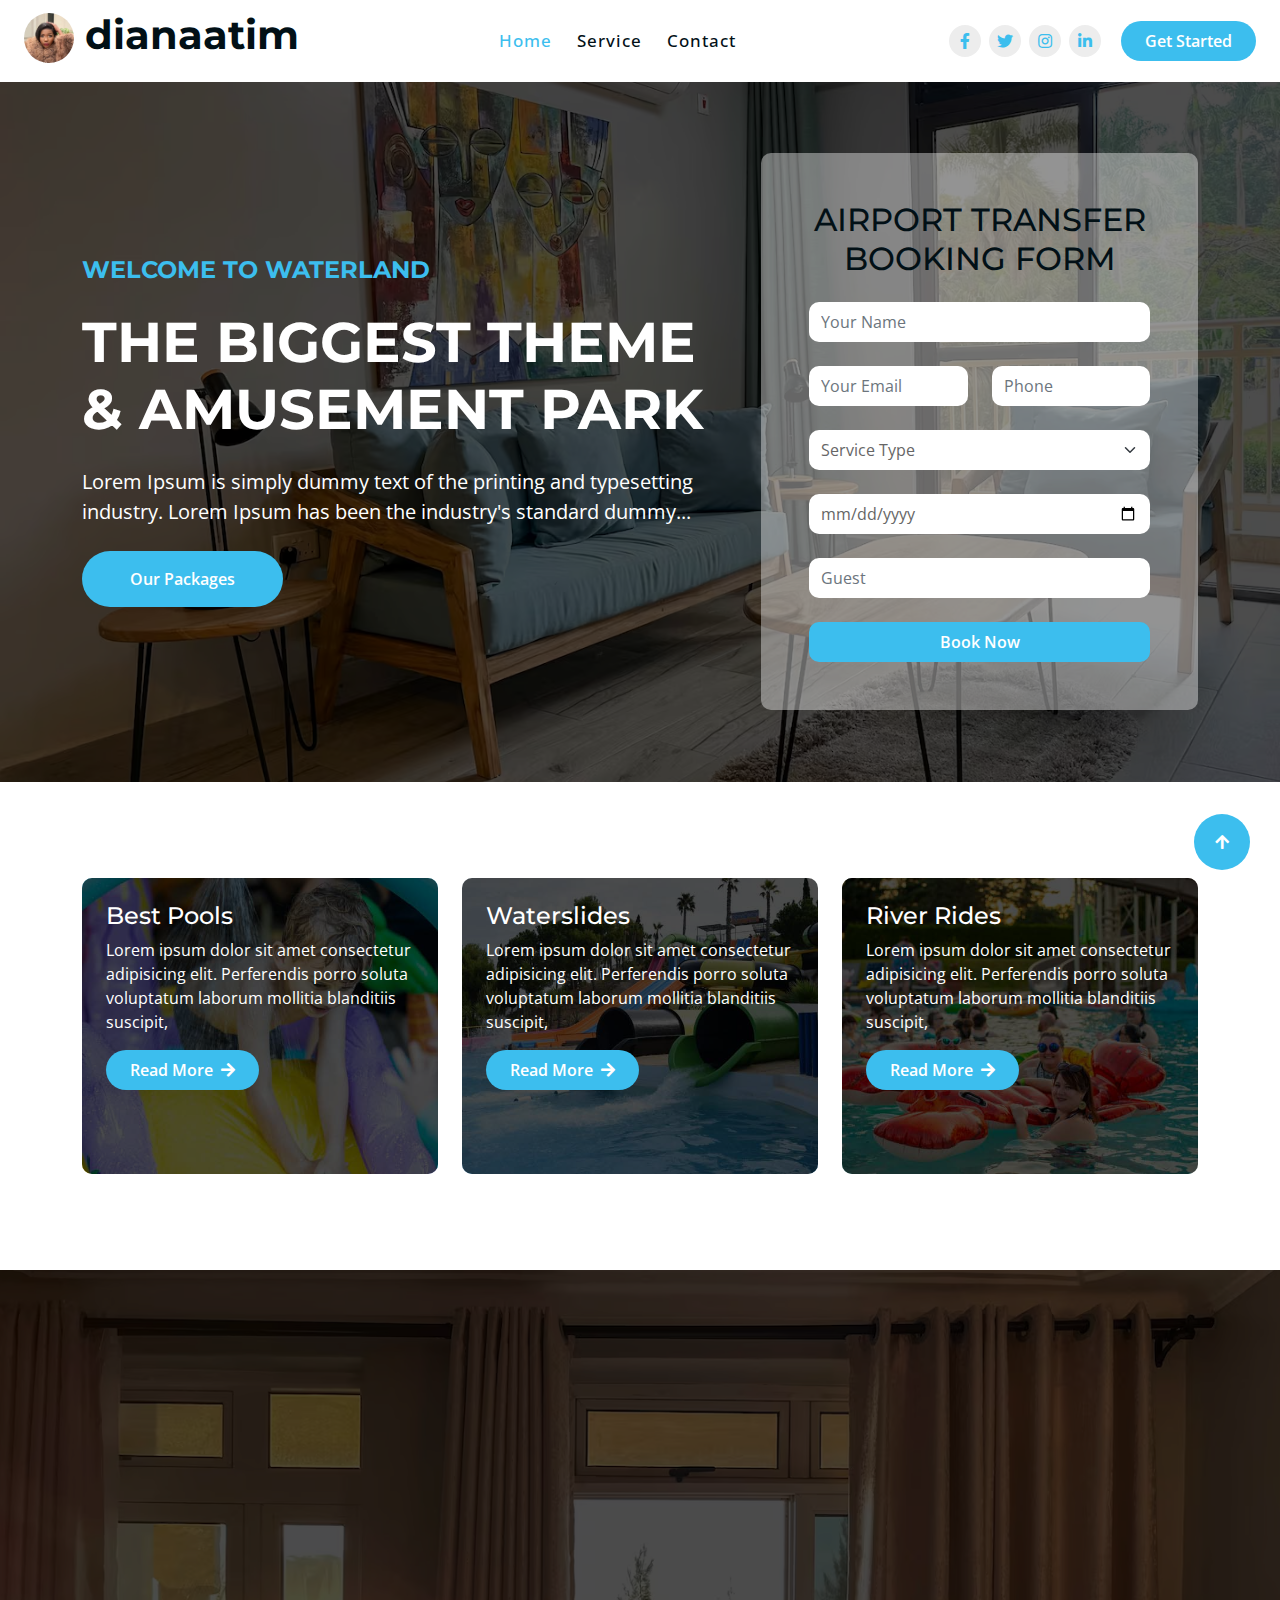
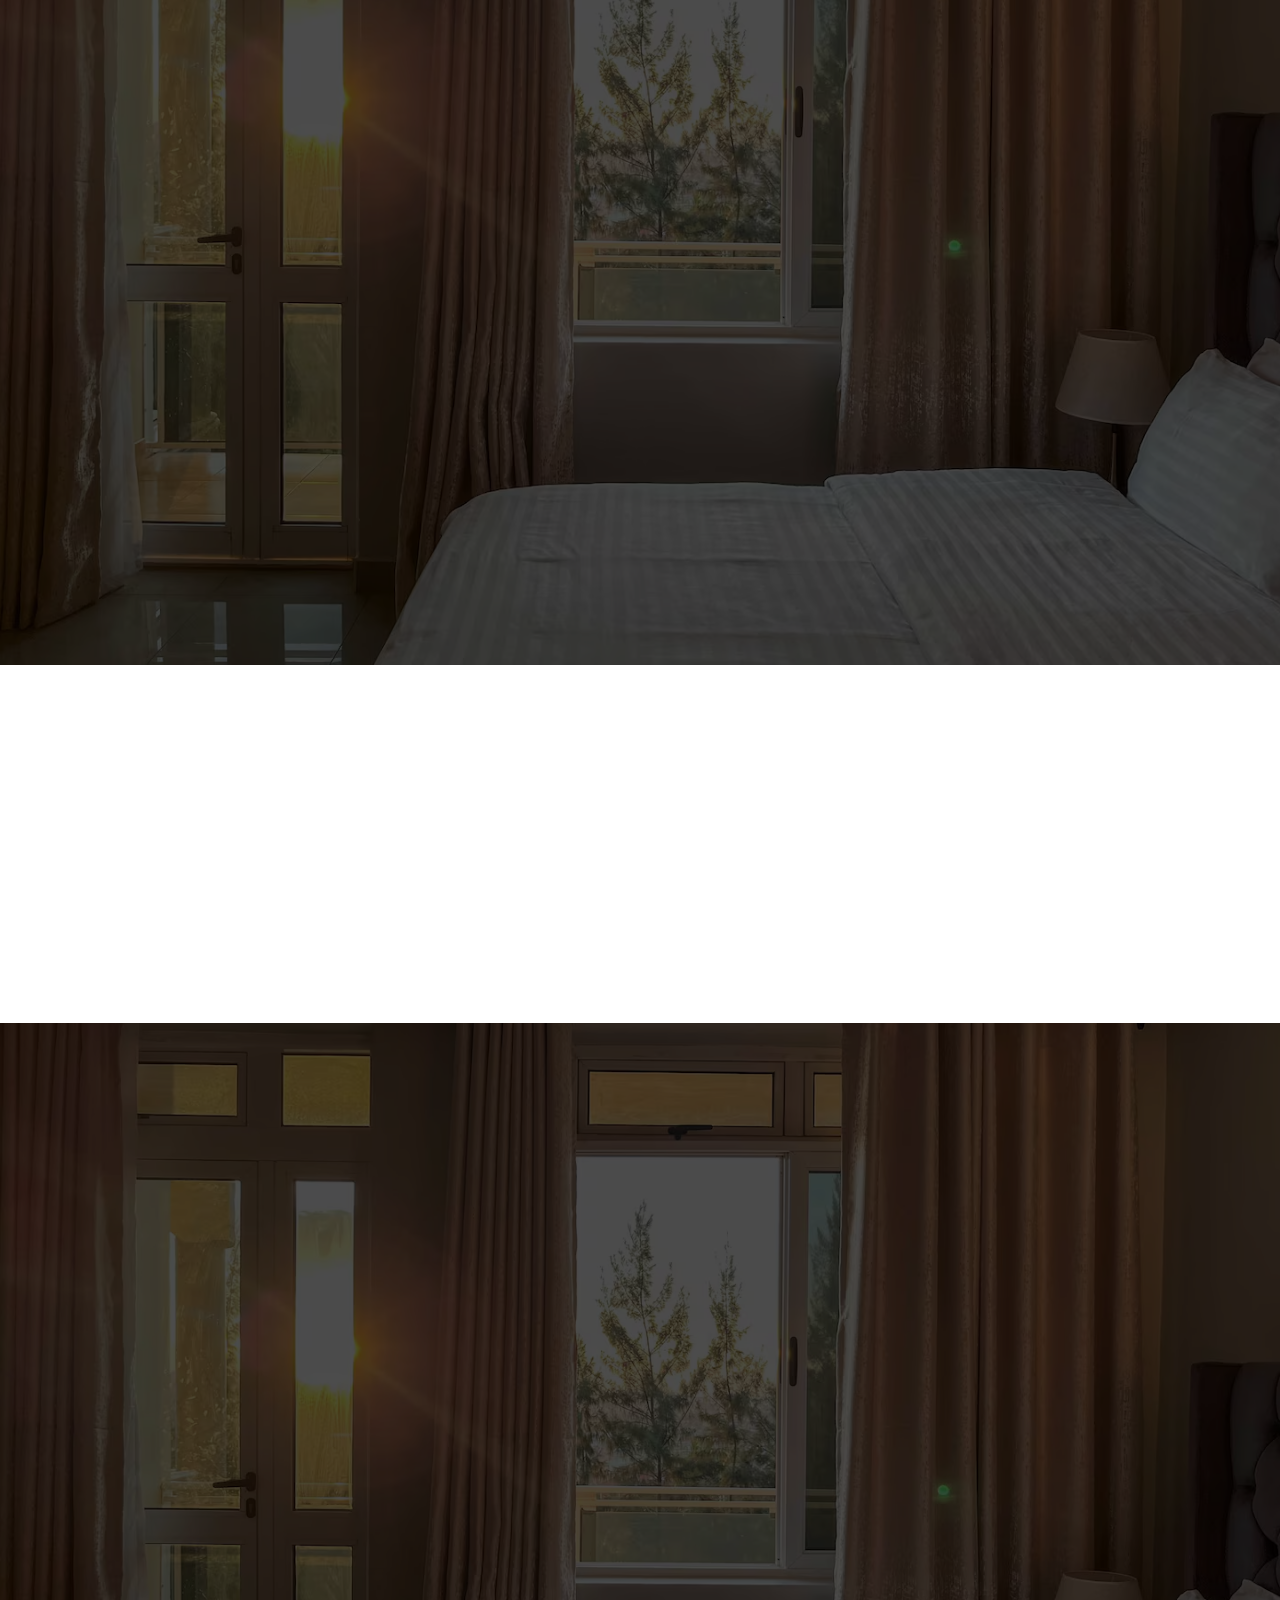
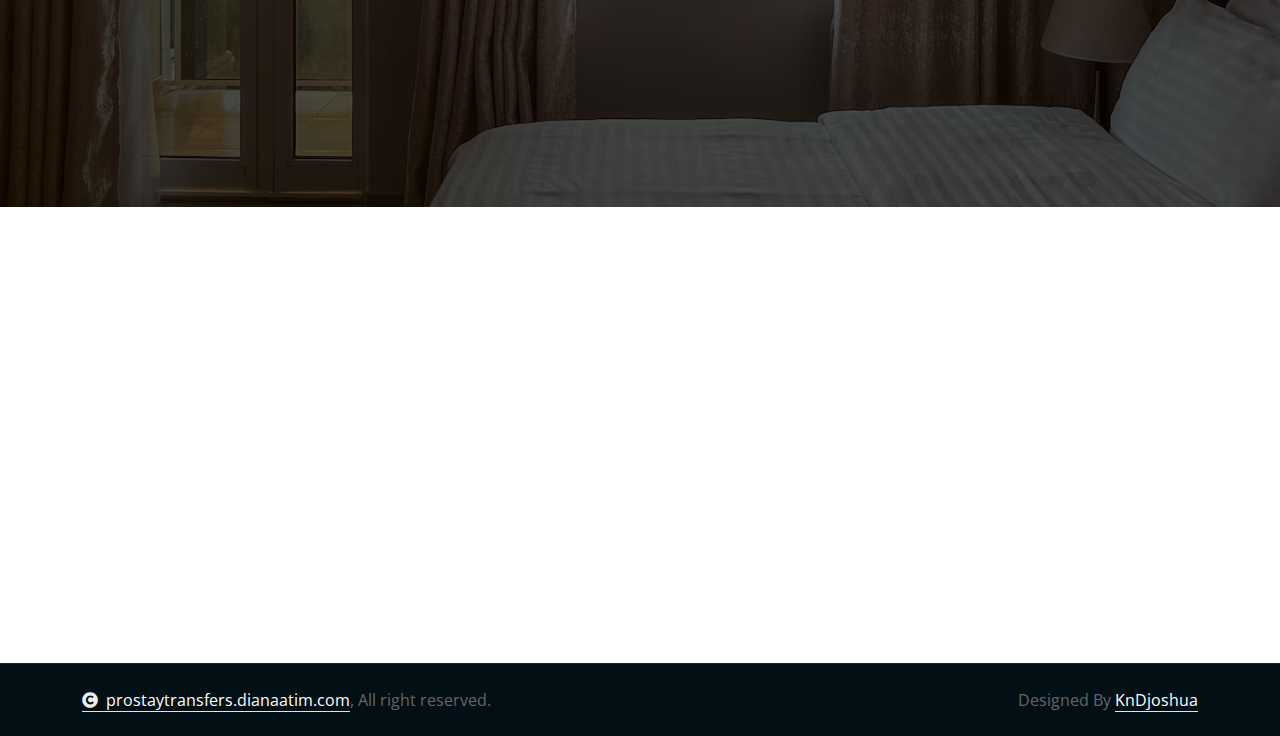
==== index.html @ f9511b70 "Update index.html" ====
<!DOCTYPE html>
<html lang="en">

<head>
    <meta charset="utf-8">
    <title>WaterLand - Water Park Website Template</title>
    <meta content="width=device-width, initial-scale=1.0" name="viewport">
    <meta content="" name="keywords">
    <meta content="" name="description">

    <!-- Google Web Fonts -->
    <link rel="preconnect" href="https://fonts.googleapis.com">
    <link rel="preconnect" href="https://fonts.gstatic.com" crossorigin>
    <link
        href="https://fonts.googleapis.com/css2?family=Montserrat:ital,wght@0,100..900;1,100..900&family=Open+Sans:ital,wdth,wght@0,75..100,300..800;1,75..100,300..800&display=swap"
        rel="stylesheet">

    <!-- Icon Font Stylesheet -->
    <link rel="stylesheet" href="https://use.fontawesome.com/releases/v5.15.4/css/all.css" />
    <link href="https://cdn.jsdelivr.net/npm/bootstrap-icons@1.4.1/font/bootstrap-icons.css" rel="stylesheet">

    <!-- Libraries Stylesheet -->
    <link href="lib/animate/animate.min.css" rel="stylesheet">
    <link href="lib/lightbox/css/lightbox.min.css" rel="stylesheet">
    <link href="lib/owlcarousel/assets/owl.carousel.min.css" rel="stylesheet">


    <!-- Customized Bootstrap Stylesheet -->
    <link href="css/bootstrap.min.css" rel="stylesheet">

    <!-- Template Stylesheet -->
    <link href="css/style.css" rel="stylesheet">
</head>

<body>

    <!-- Spinner Start -->
    <div id="spinner"
        class="show bg-white position-fixed translate-middle w-100 vh-100 top-50 start-50 d-flex align-items-center justify-content-center">
        <div class="spinner-border text-primary" style="width: 3rem; height: 3rem;" role="status">
            <span class="sr-only">Loading...</span>
        </div>
    </div>
    <!-- Spinner End -->

    <!-- Navbar & Hero Start -->
    <div class="container-fluid nav-bar sticky-top px-4 py-2 py-lg-0">
        <nav class="navbar navbar-expand-lg navbar-light">
            <a href="" class="navbar-brand p-0">
                <h1 class="display-6 text-dark"><img style="border-radius: 50%;"
                        src="/WhatsApp Image 2025-01-07 at 18.58.12_260760bb.jpg" alt="diana"> dianaatim</h1>
                <!-- <img src="img/logo.png" alt="Logo"> -->
            </a>
            <button class="navbar-toggler" type="button" data-bs-toggle="collapse" data-bs-target="#navbarCollapse">
                <span class="fa fa-bars"></span>
            </button>
            <div class="collapse navbar-collapse" id="navbarCollapse">
                <div class="navbar-nav mx-auto py-0">
                    <a href="index.html" class="nav-item nav-link active">Home</a>
                    <!-- <a href="about.html" class="nav-item nav-link">About</a> -->
                    <a href="service.html" class="nav-item nav-link">Service</a>
                    <!-- <a href="blog.html" class="nav-item nav-link">Blog</a> -->

                    <!-- <div class="nav-item dropdown">
                        <a href="#" class="nav-link dropdown-toggle" data-bs-toggle="dropdown">Pages</a>
                        <div class="dropdown-menu m-0">
                            <a href="feature.html" class="dropdown-item">Our Feature</a>
                            <a href="gallery.html" class="dropdown-item">Our Gallery</a>
                            <a href="attraction.html" class="dropdown-item">Attractions</a>
                            <a href="package.html" class="dropdown-item">Ticket Packages</a>
                            <a href="team.html" class="dropdown-item">Our Team</a>
                            <a href="testimonial.html" class="dropdown-item">Testimonial</a>
                            <a href="404.html" class="dropdown-item">404 Page</a>
                        </div>
                    </div> -->
                    <a href="contact.html" class="nav-item nav-link">Contact</a>
                </div>
                <div class="team-icon d-none d-xl-flex justify-content-center me-3">
                    <a class="btn btn-square btn-light rounded-circle mx-1" href=""><i
                            class="fab fa-facebook-f"></i></a>
                    <a class="btn btn-square btn-light rounded-circle mx-1" href=""><i class="fab fa-twitter"></i></a>
                    <a class="btn btn-square btn-light rounded-circle mx-1" href=""><i class="fab fa-instagram"></i></a>
                    <a class="btn btn-square btn-light rounded-circle mx-1" href=""><i
                            class="fab fa-linkedin-in"></i></a>
                </div>
                <a href="#" class="btn btn-primary rounded-pill py-2 px-4 flex-shrink-0">Get Started</a>
            </div>
        </nav>
    </div>
    <!-- Navbar & Hero End -->

    <!-- Carousel Start -->
    <div class="header-carousel owl-carousel">
        <div class="header-carousel-item">
            <img src="/a6f09c39-c9f9-42ec-88c1-5131af6a4c14.avif" class="img-fluid w-100" alt="Image">
            <div class="carousel-caption">
                <div class="container align-items-center py-4">
                    <div class="row g-5 align-items-center">
                        <div class="col-xl-7 fadeInLeft animated" data-animation="fadeInLeft" data-delay="1s"
                            style="animation-delay: 1s;">
                            <div class="text-start">
                                <h4 class="text-primary text-uppercase fw-bold mb-4">Welcome To WaterLand</h4>
                                <h1 class="display-4 text-uppercase text-white mb-4">The Biggest Theme & Amusement Park
                                </h1>
                                <p class="mb-4 fs-5">Lorem Ipsum is simply dummy text of the printing and typesetting
                                    industry. Lorem Ipsum has been the industry's standard dummy...
                                </p>
                                <div class="d-flex flex-shrink-0">
                                    <a class="btn btn-primary rounded-pill text-white py-3 px-5" href="#">Our
                                        Packages</a>
                                </div>
                            </div>
                        </div>
                        <div class="col-xl-5 fadeInRight animated" data-animation="fadeInRight" data-delay="1s"
                            style="animation-delay: 1s;">
                            <div class="ticket-form p-5">
                                <h2 class="text-dark text-uppercase mb-4">AIRPORT TRANSFER BOOKING FORM</h2>
                                <form>
                                    <div class="row g-4">
                                        <div class="col-12">
                                            <input type="text" class="form-control border-0 py-2" id="name"
                                                placeholder="Your Name">
                                        </div>
                                        <div class="col-12 col-xl-6">
                                            <input type="email" class="form-control border-0 py-2" id="email"
                                                placeholder="Your Email">
                                        </div>
                                        <div class="col-12 col-xl-6">
                                            <input type="phone" class="form-control border-0 py-2" id="phone"
                                                placeholder="Phone">
                                        </div>
                                        <div class="col-12">
                                            <select class="form-select border-0 py-2"
                                                aria-label="Default select example">
                                                <option selected>Service Type</option>
                                                <option value="1">Pickup Only</option>
                                                <option value="2">Drop-off Only</option>
                                                <option value="3">Both Pickup and Drop-off Only</option>
                                            </select>
                                        </div>
                                        <div class="col-12">
                                            <input class="form-control border-0 py-2" type="date">
                                        </div>
                                        <div class="col-12">
                                            <input type="number" class="form-control border-0 py-2" id="number"
                                                placeholder="Guest">
                                        </div>
                                        <div class="col-12">
                                            <button type="button" class="btn btn-primary w-100 py-2 px-5">Book
                                                Now</button>
                                        </div>
                                    </div>
                                </form>
                            </div>
                        </div>
                    </div>
                </div>
            </div>
        </div>
        <!-- <div class="header-carousel-item">
                <img src="img/carousel-2.jpg" class="img-fluid w-100" alt="Image">
                <div class="carousel-caption">
                    <div class="container py-4">
                        <div class="row g-5 align-items-center">
                            <div class="col-xl-7 fadeInLeft animated" data-animation="fadeInLeft" data-delay="1s" style="animation-delay: 1s;">
                                <div class="text-start">
                                    <h4 class="text-primary text-uppercase fw-bold mb-4">Welcome To WaterLand</h4>
                                    <h1 class="display-4 text-uppercase text-white mb-4">The Greatest Water and Amusement Park</h1>
                                    <p class="mb-4 fs-5">Lorem Ipsum is simply dummy text of the printing and typesetting industry. Lorem Ipsum has been the industry's standard dummy... 
                                    </p>
                                    <div class="d-flex flex-shrink-0">
                                        <a class="btn btn-primary rounded-pill text-white py-3 px-5" href="#">Our Packages</a>
                                    </div>
                                </div>
                            </div>
                            <div class="col-xl-5 fadeInRight animated" data-animation="fadeInRight" data-delay="1s" style="animation-delay: 1s;">
                                <div class="ticket-form p-5">
                                    <h2 class="text-dark text-uppercase mb-4">book your ticket</h2>
                                    <form>
                                        <div class="row g-4">
                                            <div class="col-12">
                                                <input type="text" class="form-control border-0 py-2" id="name" placeholder="Your Name">
                                            </div>
                                            <div class="col-12 col-xl-6">
                                                <input type="email" class="form-control border-0 py-2" id="email" placeholder="Your Email">
                                            </div>
                                            <div class="col-12 col-xl-6">
                                                <input type="phone" class="form-control border-0 py-2" id="phone" placeholder="Phone">
                                            </div>
                                            <div class="col-12">
                                                <select class="form-select border-0 py-2" aria-label="Default select example">
                                                    <option selected>Select Packages</option>
                                                    <option value="1">Family Packages</option>
                                                    <option value="2">Basic Packages</option>
                                                    <option value="3">Premium Packages</option>
                                                </select>
                                            </div>
                                            <div class="col-12">
                                                <input class="form-control border-0 py-2" type="date">
                                            </div>
                                            <div class="col-12">
                                                <input type="number" class="form-control border-0 py-2" id="number" placeholder="Guest">
                                            </div>
                                            <div class="col-12">
                                                <button type="button" class="btn btn-primary w-100 py-2 px-5">Book Now</button>
                                            </div>
                                        </div>
                                    </form>
                                </div>
                            </div>  
                        </div>
                    </div>
                </div>
            </div> -->
    </div>
    <!-- Carousel End -->


    <!-- Feature Start -->
    <div class="container-fluid feature py-5">
        <div class="container py-5">
            <div class="row g-4">
                <div class="col-lg-4 wow fadeInUp" data-wow-delay="0.2s">
                    <div class="feature-item">
                        <img src="img/feature-1.jpg" class="img-fluid rounded w-100" alt="Image">
                        <div class="feature-content p-4">
                            <div class="feature-content-inner">
                                <h4 class="text-white">Best Pools</h4>
                                <p class="text-white">Lorem ipsum dolor sit amet consectetur adipisicing elit.
                                    Perferendis porro soluta voluptatum laborum mollitia blanditiis suscipit,
                                </p>
                                <a href="#" class="btn btn-primary rounded-pill py-2 px-4">Read More <i
                                        class="fa fa-arrow-right ms-1"></i></a>
                            </div>
                        </div>

                    </div>
                </div>
                <div class="col-lg-4 wow fadeInUp" data-wow-delay="0.4s">
                    <div class="feature-item">
                        <img src="img/feature-2.jpg" class="img-fluid rounded w-100" alt="Image">
                        <div class="feature-content p-4">
                            <div class="feature-content-inner">
                                <h4 class="text-white">Waterslides</h4>
                                <p class="text-white">Lorem ipsum dolor sit amet consectetur adipisicing elit.
                                    Perferendis porro soluta voluptatum laborum mollitia blanditiis suscipit,
                                </p>
                                <a href="#" class="btn btn-primary rounded-pill py-2 px-4">Read More <i
                                        class="fa fa-arrow-right ms-1"></i></a>
                            </div>
                        </div>

                    </div>
                </div>
                <div class="col-lg-4 wow fadeInUp" data-wow-delay="0.6s">
                    <div class="feature-item">
                        <img src="img/feature-3.jpg" class="img-fluid rounded w-100" alt="Image">
                        <div class="feature-content p-4">
                            <div class="feature-content-inner">
                                <h4 class="text-white">River Rides</h4>
                                <p class="text-white">Lorem ipsum dolor sit amet consectetur adipisicing elit.
                                    Perferendis porro soluta voluptatum laborum mollitia blanditiis suscipit,
                                </p>
                                <a href="#" class="btn btn-primary rounded-pill py-2 px-4">Read More <i
                                        class="fa fa-arrow-right ms-1"></i></a>
                            </div>
                        </div>

                    </div>
                </div>
            </div>
        </div>
    </div>
    <!-- Feature End -->

    <!-- About Start -->
    <!-- <div class="container-fluid about pb-5">
            <div class="container pb-5">
                <div class="row g-5">
                    <div class="col-xl-6 wow fadeInUp" data-wow-delay="0.2s">
                        <div>
                            <h4 class="text-primary">About dianaatim</h4>
                            <h1 class="display-5 mb-4">The Best Theme & Amusement Park For Your Family</h1>
                            <p class="mb-5">Lorem ipsum dolor sit amet, consectetur adipisicing elit. Facilis eligendi illum inventore maiores incidunt vero id. Est ipsam, distinctio veritatis earum inventore ab fugit officiis ut ullam, laudantium facere sapiente?
                            </p>
                            <div class="row g-4">
                                <div class="col-md-6">
                                    <div class="d-flex">
                                        <div class="me-3"><i class="fas fa-glass-cheers fa-3x text-primary"></i></div>
                                        <div>
                                            <h4>Food & Drinks</h4>
                                            <p>Lorem ipsum dolor sit amet consectetur adipisicing elit.</p>
                                        </div>
                                    </div>
                                </div>
                                <div class="col-md-6">
                                    <div class="d-flex">
                                        <div class="me-3"><i class="fas fa-dot-circle fa-3x text-primary"></i></div>
                                        <div>
                                            <h4>Many Attractions</h4>
                                            <p>Lorem ipsum dolor sit amet consectetur adipisicing elit.</p>
                                        </div>
                                    </div>
                                </div>
                                <div class="col-md-6">
                                    <div class="d-flex">
                                        <div class="me-3"><i class="fas fa-hand-holding-usd fa-3x text-primary"></i></div>
                                        <div>
                                            <h4>Affordable Price</h4>
                                            <p>Lorem ipsum dolor sit amet consectetur adipisicing elit.</p>
                                        </div>
                                    </div>
                                </div>
                                <div class="col-md-6">
                                    <div class="d-flex">
                                        <div class="me-3"><i class="fas fa-lock fa-3x text-primary"></i></div>
                                        <div>
                                            <h4>Safety Lockers</h4>
                                            <p>Lorem ipsum dolor sit amet consectetur adipisicing elit.</p>
                                        </div>
                                    </div>
                                </div>
                            </div>
                        </div>
                    </div>
                    <div class="col-xl-6 wow fadeInUp" data-wow-delay="0.4s">
                        <div class="position-relative rounded">
                            <div class="rounded" style="margin-top: 40px;">
                                <div class="row g-0">
                                    <div class="col-lg-12">
                                        <div class="rounded mb-4">
                                            <img src="img/about.jpg" class="img-fluid rounded w-100" alt="">
                                        </div>
                                        <div class="row gx-4 gy-0">
                                            <div class="col-6">
                                                <div class="counter-item bg-primary rounded text-center p-4 h-100">
                                                    <div class="counter-item-icon mx-auto mb-3">
                                                        <i class="fas fa-thumbs-up fa-3x text-white"></i>
                                                    </div>
                                                    <div class="counter-counting mb-3">
                                                        <span class="text-white fs-2 fw-bold" data-toggle="counter-up">150</span>
                                                        <span class="h1 fw-bold text-white">K +</span>
                                                    </div>
                                                    <h5 class="text-white mb-0">Happy Visitors</h5>
                                                </div>
                                            </div>
                                            <div class="col-6">
                                                <div class="counter-item bg-dark rounded text-center p-4 h-100">
                                                    <div class="counter-item-icon mx-auto mb-3">
                                                        <i class="fas fa-certificate fa-3x text-white"></i>
                                                    </div>
                                                    <div class="counter-counting mb-3">
                                                        <span class="text-white fs-2 fw-bold" data-toggle="counter-up">122</span>
                                                        <span class="h1 fw-bold text-white"> +</span>
                                                    </div>
                                                    <h5 class="text-white mb-0">Awwards Winning</h5>
                                                </div>
                                            </div>
                                        </div>
                                    </div>
                                </div>
                            </div>
                            <div class="rounded bg-primary p-4 position-absolute d-flex justify-content-center" style="width: 90%; height: 80px; top: -40px; left: 50%; transform: translateX(-50%);">
                                <h3 class="mb-0 text-white">20 Years Experiance</h3>
                            </div>
                        </div>
                    </div>
                </div>
            </div>
        </div> -->
    <!-- About End -->


    <!-- Service Start -->
    <div class="container-fluid service py-5">
        <div class="container service-section py-5">
            <div class="text-center mx-auto pb-5 wow fadeInUp" data-wow-delay="0.2s" style="max-width: 800px;">
                <h4 class="text-primary">Our Service</h4>
                <h1 class="display-5 text-white mb-4">Explore Waterland Park service</h1>
                <p class="mb-0 text-white">We offer a seamless travel experience that combines convenience, comfort, and
                    reliability. Whether you’re arriving or departing, our airport transfer services ensure that your
                    journey starts and ends on the right note. In addition, our cozy and well-located Airbnb
                    accommodations provide the perfect home away from home, making your stay as relaxing and enjoyable
                    as your trip. From the moment you land to the moment you take off, we’re here to take care of your
                    every need.</p>
            </div>
            <div class="row g-4">
                <div class="col-0 col-md-1 col-lg-2 col-xl-2"></div>
                <div class="col-md-10 col-lg-8 col-xl-8 wow fadeInUp" data-wow-delay="0.2s">
                    <div class="service-days p-4">
                        <div
                            class="py-2 border-bottom border-top d-flex align-items-center justify-content-between flex-wrap">
                            <h4 class="mb-0 pb-2 pb-sm-0">Monday - Friday</h4>
                            <p class="mb-0"><i class="fas fa-clock text-primary me-2"></i>11:00 AM - 16:00 PM</p>
                        </div>
                        <div
                            class="py-2 border-bottom d-flex align-items-center justify-content-between flex-shrink-1 flex-wrap">
                            <h4 class="mb-0 pb-2 pb-sm-0">Saturday - Sunday</h4>
                            <p class="mb-0"><i class="fas fa-clock text-primary me-2"></i>09:00 AM - 17:00 PM</p>
                        </div>
                        <div
                            class="py-2 border-bottom d-flex align-items-center justify-content-between flex-shrink-1 flex-wrap">
                            <h4 class="mb-0">Holiday</h4>
                            <p class="mb-0"><i class="fas fa-clock text-primary me-2"></i>09:00 AM - 17:00 PM</p>
                        </div>
                    </div>
                </div>
                <div class="col-0 col-md-1 col-lg-2 col-xl-2"></div>

                <div class="col-md-6 col-lg-6 col-xl-3 wow fadeInUp" data-wow-delay="0.2s">
                    <div class="service-item p-4">
                        <div class="service-content">
                            <div class="mb-4">
                                <i class="fas fa-home fa-4x"></i>
                            </div>
                            <a href="#" class="h4 d-inline-block mb-3">Airport Pickup</a>
                            <p class="mb-0">Arrive stress-free and let us take you from the airport to the destination
                                we've prepared for you.
                            </p>
                        </div>
                    </div>
                </div>
                <div class="col-md-6 col-lg-6 col-xl-3 wow fadeInUp" data-wow-delay="0.4s">
                    <div class="service-item p-4">
                        <div class="service-content">
                            <div class="mb-4">
                                <i class="fas fa-utensils fa-4x"></i>
                            </div>
                            <a href="#" class="h4 d-inline-block mb-3">Airport Drop-off</a>
                            <p class="mb-0">Ensure timely arrival at the airport with our reliable drop-off services.
                            </p>
                        </div>
                    </div>
                </div>
                <div class="col-md-6 col-lg-6 col-xl-3 wow fadeInUp" data-wow-delay="0.6s">
                    <div class="service-item p-4">
                        <div class="service-content">
                            <div class="mb-4">
                                <i class="fas fa-door-closed fa-4x"></i>
                            </div>
                            <a href="#" class="h4 d-inline-block mb-3">Round-trip Services</a>
                            <p class="mb-0">Book both pickup and drop-off for a complete and seamless travel
                                <br>experience.
                            </p>
                        </div>
                    </div>
                </div>
                <div class="col-md-6 col-lg-6 col-xl-3 wow fadeInUp" data-wow-delay="0.8s">
                    <div class="service-item p-4">
                        <div class="service-content">
                            <div class="mb-4">
                                <i class="fas fa-swimming-pool fa-4x"></i>
                            </div>
                            <a href="#" class="h4 d-inline-block mb-3">Stay With Us</a>
                            <p class="mb-0">Comfortable Rooms,
                                Prime Locations, Affordable Rates, Flexible Booking
                            </p>
                        </div>
                    </div>
                </div>
            </div>
        </div>
    </div>
    <!-- Service End -->


    <!-- Ticket Packages Start -->
    <!-- <div class="container-fluid py-5">
        <div class="container py-5">
            <div class="row g-5 align-items-center">
                <div class="col-lg-12 col-xl-4 wow fadeInUp" data-wow-delay="0.2s">
                    <div class="packages-item h-100">
                        <h4 class="text-primary">Ticket Packages</h4>
                        <h1 class="display-5 mb-4">Choose The Best Packages For Your Family</h1>
                        <p class="mb-4">Lorem ipsum dolor, sit amet consectetur adipisicing elit. Tenetur adipisci
                            facilis cupiditate recusandae aperiam temporibus corporis itaque quis facere, numquam, ad
                            culpa deserunt sint dolorem autem obcaecati, ipsam mollitia hic.
                        </p>
                        <p><i class="fa fa-check text-primary me-2"></i>Best Waterpark in the world</p>
                        <p><i class="fa fa-check text-primary me-2"></i>Best Packages For Your Family</p>
                        <p><i class="fa fa-check text-primary me-2"></i>Enjoy Various Kinds of Water Park</p>
                        <p class="mb-5"><i class="fa fa-check text-primary me-2"></i>Win Up To 3 Free All Day Tickets
                        </p>
                        <a href="#" class="btn btn-primary rounded-pill py-3 px-5"> Book Now</a>
                    </div>
                </div>
                <div class="col-lg-6 col-xl-4 wow fadeInUp" data-wow-delay="0.4s">
                    <div class="pricing-item bg-dark rounded text-center p-5 h-100">
                        <div class="pb-4 border-bottom">
                            <h2 class="mb-4 text-primary">Family Packages</h2>
                            <p class="mb-4">Lorem ipsum dolor sit amet consectetur adipisicing elit. Possimus, dolorum!
                            </p>
                            <h2 class="mb-0 text-primary">$260,90<span class="text-body fs-5 fw-normal">/family</span>
                            </h2>
                        </div>
                        <div class="py-4">
                            <p class="mb-4"><i class="fa fa-check text-primary me-2"></i>All Access To Waterpark</p>
                            <p class="mb-4"><i class="fa fa-check text-primary me-2"></i>Get Two Gazebo</p>
                            <p class="mb-4"><i class="fa fa-check text-primary me-2"></i>Free Soft Drinks</p>
                            <p class="mb-4"><i class="fa fa-check text-primary me-2"></i>Get Four Lockers</p>
                            <p class="mb-4"><i class="fa fa-check text-primary me-2"></i>Free Four Towels</p>
                        </div>
                        <a href="#" class="btn btn-light rounded-pill py-3 px-5"> Book Now</a>
                    </div>
                </div>
                <div class="col-lg-6 col-xl-4 wow fadeInUp" data-wow-delay="0.6s">
                    <div class="pricing-item bg-primary rounded text-center p-5 h-100">
                        <div class="pb-4 border-bottom">
                            <h2 class="text-dark mb-4">Basic Packages</h2>
                            <p class="text-white mb-4">Lorem ipsum dolor sit amet consectetur adipisicing elit.
                                Possimus, dolorum!</p>
                            <h2 class="text-dark mb-0">$60,90<span class="text-white fs-5 fw-normal">/person</span></h2>
                        </div>
                        <div class="text-white py-4">
                            <p class="mb-4"><i class="fa fa-check text-dark me-2"></i>Get Small Gazebo</p>
                            <p class="mb-4"><i class="fa fa-check text-dark me-2"></i>Free Soft Drink</p>
                            <p class="mb-4"><i class="fa fa-check text-dark me-2"></i>Get One Locker</p>
                            <p class="mb-4"><i class="fa fa-check text-dark me-2"></i>Free Towel</p>
                        </div>
                        <a href="#" class="btn btn-dark rounded-pill py-3 px-5"> Book Now</a>
                    </div>
                </div>
            </div>
        </div>
    </div> -->
    <!-- Ticket Packages End -->


    <!-- Attractions Start -->
    <!-- <div class="container-fluid attractions py-5">
        <div class="container attractions-section py-5">
            <div class="text-center mx-auto pb-5 wow fadeInUp" data-wow-delay="0.2s" style="max-width: 800px;">
                <h4 class="text-primary">Attractions</h4>
                <h1 class="display-5 text-white mb-4">Explore WaterLand Park Attractions</h1>
                <p class="text-white mb-0">Lorem ipsum dolor, sit amet consectetur adipisicing elit. Tenetur adipisci
                    facilis cupiditate recusandae aperiam temporibus corporis itaque quis facere, numquam, ad culpa
                    deserunt sint dolorem autem obcaecati, ipsam mollitia hic.
                </p>
            </div>
            <div class="owl-carousel attractions-carousel wow fadeInUp" data-wow-delay="0.1s">
                <div class="attractions-item wow fadeInUp" data-wow-delay="0.2s">
                    <img src="img/attraction-1.jpg" class="img-fluid rounded w-100" alt="">
                    <a href="#" class="attractions-name">Roller Coaster</a>
                </div>
                <div class="attractions-item wow fadeInUp" data-wow-delay="0.4s">
                    <img src="img/attraction-2.jpg" class="img-fluid rounded w-100" alt="">
                    <a href="#" class="attractions-name">Carousel</a>
                </div>
                <div class="attractions-item wow fadeInUp" data-wow-delay="0.6s">
                    <img src="img/attraction-3.jpg" class="img-fluid rounded w-100" alt="">
                    <a href="#" class="attractions-name">Arcade Game</a>
                </div>
                <div class="attractions-item wow fadeInUp" data-wow-delay="0.8s">
                    <img src="img/attraction-4.jpg" class="img-fluid rounded w-100" alt="">
                    <a href="#" class="attractions-name">Hanging Carousel</a>
                </div>
                <div class="attractions-item wow fadeInUp" data-wow-delay="1s">
                    <img src="img/attraction-2.jpg" class="img-fluid rounded w-100" alt="">
                    <a href="#" class="attractions-name">Carousel</a>
                </div>
            </div>
        </div>
    </div> -->
    <!-- Attractions End -->

    <!-- Gallery Start -->
    <!-- <div class="container-fluid gallery pb-5">
        <div class="container pb-5">
            <div class="text-center mx-auto pb-5 wow fadeInUp" data-wow-delay="0.2s" style="max-width: 800px;">
                <h4 class="text-primary">Our Gallery</h4>
                <h1 class="display-5 mb-4">Captured Moments In Waterland</h1>
                <p class="mb-0">Lorem ipsum dolor, sit amet consectetur adipisicing elit. Tenetur adipisci facilis
                    cupiditate recusandae aperiam temporibus corporis itaque quis facere, numquam, ad culpa deserunt
                    sint dolorem autem obcaecati, ipsam mollitia hic.
                </p>
            </div>
            <div class="row g-4">
                <div class="col-md-6 wow fadeInUp" data-wow-delay="0.2s">
                    <div class="gallery-item">
                        <img src="img/gallery-1.jpg" class="img-fluid rounded w-100 h-100" alt="">
                        <div class="search-icon">
                            <a href="img/gallery-1.jpg" class="btn btn-light btn-lg-square rounded-circle"
                                data-lightbox="Gallery-1"><i class="fas fa-search-plus"></i></a>
                        </div>
                    </div>
                </div>
                <div class="col-md-3 wow fadeInUp" data-wow-delay="0.4s">
                    <div class="gallery-item">
                        <img src="img/gallery-2.jpg" class="img-fluid rounded w-100 h-100" alt="">
                        <div class="search-icon">
                            <a href="img/gallery-2.jpg" class="btn btn-light btn-lg-square rounded-circle"
                                data-lightbox="Gallery-2"><i class="fas fa-search-plus"></i></a>
                        </div>
                    </div>
                </div>
                <div class="col-md-3 wow fadeInUp" data-wow-delay="0.6s">
                    <div class="gallery-item">
                        <img src="img/gallery-3.jpg" class="img-fluid rounded w-100 h-100" alt="">
                        <div class="search-icon">
                            <a href="img/gallery-3.jpg" class="btn btn-light btn-lg-square rounded-circle"
                                data-lightbox="Gallery-3"><i class="fas fa-search-plus"></i></a>
                        </div>
                    </div>
                </div>
                <div class="col-md-3 wow fadeInUp" data-wow-delay="0.2s">
                    <div class="gallery-item">
                        <img src="img/gallery-4.jpg" class="img-fluid rounded w-100 h-100" alt="">
                        <div class="search-icon">
                            <a href="img/gallery-4.jpg" class="btn btn-light btn-lg-square rounded-circle"
                                data-lightbox="Gallery-4"><i class="fas fa-search-plus"></i></a>
                        </div>
                    </div>
                </div>
                <div class="col-md-3 wow fadeInUp" data-wow-delay="0.4s">
                    <div class="gallery-item">
                        <img src="img/gallery-5.jpg" class="img-fluid rounded w-100 h-100" alt="">
                        <div class="search-icon">
                            <a href="img/gallery-5.jpg" class="btn btn-light btn-lg-square rounded-circle"
                                data-lightbox="Gallery-5"><i class="fas fa-search-plus"></i></a>
                        </div>
                    </div>
                </div>
                <div class="col-md-6 wow fadeInUp" data-wow-delay="0.6s">
                    <div class="gallery-item">
                        <img src="img/gallery-6.jpg" class="img-fluid rounded w-100 h-100" alt="">
                        <div class="search-icon">
                            <a href="img/gallery-6.jpg" class="btn btn-light btn-lg-square rounded-circle"
                                data-lightbox="Gallery-6"><i class="fas fa-search-plus"></i></a>
                        </div>
                    </div>
                </div>
            </div>
        </div>
    </div> -->
    <!-- Gallery End -->


    <!-- Blog Start -->
    <!-- <div class="container-fluid blog pb-5">
        <div class="container pb-5">
            <div class="text-center mx-auto pb-5 wow fadeInUp" data-wow-delay="0.2s" style="max-width: 800px;">
                <h4 class="text-primary">Our Blog</h4>
                <h1 class="display-5 mb-4">Latest Blog & Articles</h1>
                <p class="mb-0">Lorem ipsum dolor, sit amet consectetur adipisicing elit. Tenetur adipisci facilis
                    cupiditate recusandae aperiam temporibus corporis itaque quis facere, numquam, ad culpa deserunt
                    sint dolorem autem obcaecati, ipsam mollitia hic.
                </p>
            </div>
            <div class="row g-4">
                <div class="col-lg-4 wow fadeInUp" data-wow-delay="0.2s">
                    <div class="blog-item">
                        <div class="blog-img">
                            <a href="#">
                                <img src="img/blog-2.jpg" class="img-fluid w-100 rounded-top" alt="Image">
                            </a>
                            <div class="blog-category py-2 px-4">Vacation</div>
                            <div class="blog-date"><i class="fas fa-clock me-2"></i>August 19, 2025</div>
                        </div>
                        <div class="blog-content p-4">
                            <a href="#" class="h4 d-inline-block mb-4">Why Children Dont Like Getting Out Of The
                                Water</a>
                            <p class="mb-4">Lorem ipsum, dolor sit amet consectetur adipisicing elit. Ullam aspernatur
                                nam quidem porro sapiente, neque a quibusdam....
                            </p>
                            <a href="#" class="btn btn-primary rounded-pill py-2 px-4">Read More <i
                                    class="fas fa-arrow-right ms-2"></i></a>
                        </div>
                    </div>
                </div>
                <div class="col-lg-4 wow fadeInUp" data-wow-delay="0.4s">
                    <div class="blog-item">
                        <div class="blog-img">
                            <a href="#">
                                <img src="img/blog-3.jpg" class="img-fluid w-100 rounded-top" alt="Image">
                            </a>
                            <div class="blog-category py-2 px-4">Insight</div>
                            <div class="blog-date"><i class="fas fa-clock me-2"></i>August 19, 2025</div>
                        </div>
                        <div class="blog-content p-4">
                            <a href="#" class="h4 d-inline-block mb-4">5 Ways To Enjoy Waterland This Spring Break</a>
                            <p class="mb-4">Lorem ipsum, dolor sit amet consectetur adipisicing elit. Ullam aspernatur
                                nam quidem porro sapiente, neque a quibusdam....
                            </p>
                            <a href="#" class="btn btn-primary rounded-pill py-2 px-4">Read More <i
                                    class="fas fa-arrow-right ms-2"></i></a>
                        </div>
                    </div>
                </div>
                <div class="col-lg-4 wow fadeInUp" data-wow-delay="0.6s">
                    <div class="blog-item">
                        <div class="blog-img">
                            <a href="#">
                                <img src="img/blog-1.jpg" class="img-fluid w-100 rounded-top" alt="Image">
                            </a>
                            <div class="blog-category py-2 px-4">Insight</div>
                            <div class="blog-date"><i class="fas fa-clock me-2"></i>August 19, 2025</div>
                        </div>
                        <div class="blog-content p-4">
                            <a href="#" class="h4 d-inline-block mb-4">3 Tips for Your Family Spring Break at Amusement
                                Park</a>
                            <p class="mb-4">Lorem ipsum, dolor sit amet consectetur adipisicing elit. Ullam aspernatur
                                nam quidem porro sapiente, neque a quibusdam....
                            </p>
                            <a href="#" class="btn btn-primary rounded-pill py-2 px-4">Read More <i
                                    class="fas fa-arrow-right ms-2"></i></a>
                        </div>
                    </div>
                </div>
            </div>
        </div>
    </div> -->
    <!-- Blog End -->


    <!-- Team Start -->
    <div class="container-fluid team pb-5">
        <div class="container pb-5">
            <div class="text-center mx-auto pb-5 wow fadeInUp" data-wow-delay="0.2s" style="max-width: 800px;">
                <br>
                <h4 class="text-primary">Who is Diana Atim</h4>
                <h1 class="display-5 mb-4">My Titile</h1>
                <p class="mb-0">Lorem ipsum dolor, sit amet consectetur adipisicing elit. Tenetur adipisci facilis
                    cupiditate recusandae aperiam temporibus corporis itaque quis facere, numquam, ad culpa deserunt
                    sint dolorem autem obcaecati, ipsam mollitia hic.
                </p>
            </div>
            <div class="row g-4 justify-content-center">
                <div class="col-md-6 col-lg-6 col-xl-4 wow fadeInUp" data-wow-delay="0.2s">
                    <!-- <div class="team-item p-4">
                        <div class="team-content">
                            <div class="d-flex justify-content-between border-bottom pb-4">
                                <div class="text-start">
                                    <h4 class="mb-0">David James</h4>
                                    <p class="mb-0">Profession</p>
                                </div>
                                <div>
                                    <img src="img/team-1.jpg" class="img-fluid rounded"
                                        style="width: 100px; height: 100px;" alt="">
                                </div>
                            </div>
                            <div class="team-icon rounded-pill my-4 p-3">
                                <a class="btn btn-primary btn-sm-square rounded-circle me-3" href=""><i
                                        class="fab fa-facebook-f"></i></a>
                                <a class="btn btn-primary btn-sm-square rounded-circle me-3" href=""><i
                                        class="fab fa-twitter"></i></a>
                                <a class="btn btn-primary btn-sm-square rounded-circle me-3" href=""><i
                                        class="fab fa-linkedin-in"></i></a>
                                <a class="btn btn-primary btn-sm-square rounded-circle me-0" href=""><i
                                        class="fab fa-instagram"></i></a>
                            </div>
                            <p class="text-center mb-0">Lorem ipsum dolor sit amet consectetur adipisicing elit. Autem,
                                quibusdam eveniet itaque provident sequi deserunt.
                            </p>
                        </div>
                    </div> -->
                </div>
                <!-- <div class="col-md-6 col-lg-6 col-xl-4 wow fadeInUp" data-wow-delay="0.4s">
                    <div class="team-item p-4">
                        <div class="team-content">
                            <div class="d-flex justify-content-between border-bottom pb-4">
                                <div class="text-start">
                                    <h4 class="mb-0">William John</h4>
                                    <p class="mb-0">Profession</p>
                                </div>
                                <div>
                                    <img src="img/team-2.jpg" class="img-fluid rounded"
                                        style="width: 100px; height: 100px;" alt="">
                                </div>
                            </div>
                            <div class="team-icon rounded-pill my-4 p-3">
                                <a class="btn btn-primary btn-sm-square rounded-circle me-3" href=""><i
                                        class="fab fa-facebook-f"></i></a>
                                <a class="btn btn-primary btn-sm-square rounded-circle me-3" href=""><i
                                        class="fab fa-twitter"></i></a>
                                <a class="btn btn-primary btn-sm-square rounded-circle me-3" href=""><i
                                        class="fab fa-linkedin-in"></i></a>
                                <a class="btn btn-primary btn-sm-square rounded-circle me-0" href=""><i
                                        class="fab fa-instagram"></i></a>
                            </div>
                            <p class="text-center mb-0">Lorem ipsum dolor sit amet consectetur adipisicing elit. Autem,
                                quibusdam eveniet itaque provident sequi deserunt.
                            </p>
                        </div>
                    </div>
                </div> -->
                <!-- <div class="col-md-6 col-lg-6 col-xl-4 wow fadeInUp" data-wow-delay="0.6s">
                    <div class="team-item p-4">
                        <div class="team-content">
                            <div class="d-flex justify-content-between border-bottom pb-4">
                                <div class="text-start">
                                    <h4 class="mb-0">Michael John</h4>
                                    <p class="mb-0">Profession</p>
                                </div>
                                <div>
                                    <img src="img/team-3.jpg" class="img-fluid rounded"
                                        style="width: 100px; height: 100px;" alt="">
                                </div>
                            </div>
                            <div class="team-icon rounded-pill my-4 p-3">
                                <a class="btn btn-primary btn-sm-square rounded-circle me-3" href=""><i
                                        class="fab fa-facebook-f"></i></a>
                                <a class="btn btn-primary btn-sm-square rounded-circle me-3" href=""><i
                                        class="fab fa-twitter"></i></a>
                                <a class="btn btn-primary btn-sm-square rounded-circle me-3" href=""><i
                                        class="fab fa-linkedin-in"></i></a>
                                <a class="btn btn-primary btn-sm-square rounded-circle me-0" href=""><i
                                        class="fab fa-instagram"></i></a>
                            </div>
                            <p class="text-center mb-0">Lorem ipsum dolor sit amet consectetur adipisicing elit. Autem,
                                quibusdam eveniet itaque provident sequi deserunt.
                            </p>
                        </div>
                    </div>
                </div> -->
            </div>
        </div>
    </div>
    <!-- Team End -->

    <!-- Testimonial Start -->
    <div class="container-fluid testimonial py-5">
        <div class="container py-5">
            <div class="text-center mx-auto pb-5 wow fadeInUp" data-wow-delay="0.2s" style="max-width: 800px;">
                <h4 class="text-primary">Testimonials</h4>
                <h1 class="display-5 text-white mb-4">Our Clients Riviews</h1>
                <p class="text-white mb-0">We believe that the true measure of our success lies in the satisfaction of
                    of the peole we serve. Over the years, we have had the pleasure of serving countless travelers, and
                    their
                    experiences speak volumes about the quality of service we strive to provide. Here are just a few of
                    the kind words our clients have shared about their journey with us.

                </p>
            </div>
            <div class="owl-carousel testimonial-carousel wow fadeInUp" data-wow-delay="0.2s">
                <div class="testimonial-item p-4">
                    <p class="text-white fs-4 mb-4">Lorem ipsum dolor sit amet, consectetur adipisicing elit. Quos
                        mollitia fugiat, nihil autem reprehenderit aperiam maxime minima consequatur, nam iste eius
                        velit perferendis voluptatem at atque neque soluta reiciendis doloremque.
                    </p>
                    <div class="testimonial-inner">
                        <div class="testimonial-img">
                            <img src="/bukoto (2).avif" class="img-fluid" alt="Image">
                            <div class="testimonial-quote btn-lg-square rounded-circle"><i
                                    class="fa fa-quote-right fa-2x"></i>
                            </div>
                        </div>
                        <div class="ms-4">
                            <h4>Person Name</h4>
                            <p class="text-start text-white">Profession</p>
                            <div class="d-flex text-primary">
                                <i class="fas fa-star"></i>
                                <i class="fas fa-star"></i>
                                <i class="fas fa-star"></i>
                                <i class="fas fa-star"></i>
                                <i class="fas fa-star text-white"></i>
                            </div>
                        </div>
                    </div>
                </div>
                <div class="testimonial-item p-4">
                    <p class="text-white fs-4 mb-4">Lorem ipsum dolor sit amet, consectetur adipisicing elit. Quos
                        mollitia fugiat, nihil autem reprehenderit aperiam maxime minima consequatur, nam iste eius
                        velit perferendis voluptatem at atque neque soluta reiciendis doloremque.
                    </p>
                    <div class="testimonial-inner">
                        <div class="testimonial-img">
                            <img src="img/testimonial-2.jpg" class="img-fluid" alt="Image">
                            <div class="testimonial-quote btn-lg-square rounded-circle"><i
                                    class="fa fa-quote-right fa-2x"></i>
                            </div>
                        </div>
                        <div class="ms-4">
                            <h4>Person Name</h4>
                            <p class="text-start text-white">Profession</p>
                            <div class="d-flex text-primary">
                                <i class="fas fa-star"></i>
                                <i class="fas fa-star"></i>
                                <i class="fas fa-star"></i>
                                <i class="fas fa-star"></i>
                                <i class="fas fa-star text-white"></i>
                            </div>
                        </div>
                    </div>
                </div>
                <div class="testimonial-item p-4">
                    <p class="text-white fs-4 mb-4">Lorem ipsum dolor sit amet, consectetur adipisicing elit. Quos
                        mollitia fugiat, nihil autem reprehenderit aperiam maxime minima consequatur, nam iste eius
                        velit perferendis voluptatem at atque neque soluta reiciendis doloremque.
                    </p>
                    <div class="testimonial-inner">
                        <div class="testimonial-img">
                            <img src="img/testimonial-3.jpg" class="img-fluid" alt="Image">
                            <div class="testimonial-quote btn-lg-square rounded-circle"><i
                                    class="fa fa-quote-right fa-2x"></i>
                            </div>
                        </div>
                        <div class="ms-4">
                            <h4>Person Name</h4>
                            <p class="text-start text-white">Profession</p>
                            <div class="d-flex text-primary">
                                <i class="fas fa-star"></i>
                                <i class="fas fa-star"></i>
                                <i class="fas fa-star"></i>
                                <i class="fas fa-star"></i>
                                <i class="fas fa-star text-white"></i>
                            </div>
                        </div>
                    </div>
                </div>
            </div>
        </div>
    </div>
    <!-- Testimonial End -->

    <!-- Footer Start -->
    <div class="container-fluid footer py-5 wow fadeIn" data-wow-delay="0.2s">
        <div class="container py-5">
            <div class="row g-5">
                <div class="col-md-6 col-lg-6 col-xl-4">
                    <div class="footer-item">
                        <a href="index.html" class="p-0">
                            <h4 class="text-white mb-4"><img style="border-radius: 50%;" width="10%"
                                    src="/WhatsApp Image 2025-01-07 at 18.58.12_260760bb.jpg" alt="dianaatim"> dianaatim
                            </h4>
                            <!-- <img src="img/logo.png" alt="Logo"> -->
                        </a>
                        <p class="mb-2">Reach out to us on...</p>
                        <div class="d-flex align-items-center">
                            <i class="fas fa-map-marker-alt text-primary me-3"></i>
                            <p class="text-white mb-0">Hilltop Universal Residency Kampala, UG</p>
                        </div>
                        <div class="d-flex align-items-center">
                            <i class="fas fa-envelope text-primary me-3"></i>
                            <p class="text-white mb-0">info@dianaatim.com</p>
                        </div>
                        <div class="d-flex align-items-center">
                            <i class="fa fa-phone-alt text-primary me-3"></i>
                            <p class="text-white mb-0">+256 762 636518 or +256 760 447 637</p><br>
                        </div>
                    </div>
                </div>
                <div class="col-md-6 col-lg-6 col-xl-2">
                    <div class="footer-item">
                        <h4 class="text-white mb-4">Quick Links</h4>
                        <!-- <a href="#"><i class="fas fa-angle-right me-2"></i> About Us</a> -->
                        <!-- <a href="#"><i class="fas fa-angle-right me-2"></i> Feature</a>
                    <a href="#"><i class="fas fa-angle-right me-2"></i> Attractions</a>
                    <a href="#"><i class="fas fa-angle-right me-2"></i> Tickets</a>
                    <a href="#"><i class="fas fa-angle-right me-2"></i> Blog</a> -->
                        <a href="contact.html"><i class="fas fa-angle-right me-2"></i> Contact us</a>

                    </div>
                </div>
                <div class="col-md-6 col-lg-6 col-xl-2">
                    <div class="footer-item">
                        <h4 class="text-white mb-4">Support</h4>
                        <a href=""><i class="fas fa-angle-right me-2"></i>mail@dianaatim.com</a>
                        <!-- <a href=""><i class="fas fa-angle-right me-2"></i> Terms & Conditions</a>
                    <a href=""><i class="fas fa-angle-right me-2"></i> Disclaimer</a>
                    <a href=""><i class="fas fa-angle-right me-2"></i> Support</a>
                    <a href=""><i class="fas fa-angle-right me-2"></i> FAQ</a>
                    <a href=""><i class="fas fa-angle-right me-2"></i> Help</a> -->
                    </div>
                </div>
                <div class="col-md-6 col-lg-6 col-xl-4">
                    <div class="footer-item">
                        <h4 class="text-white mb-4">Opening Hours</h4>
                        <div class="opening-date mb-3 pb-3">
                            <div class="opening-clock flex-shrink-0">
                                <h6 class="text-white mb-0 me-auto">Monday - Friday:</h6>
                                <p class="mb-0"><i class="fas fa-clock text-primary me-2"></i> 11:00 AM - 16:00 PM</p>
                            </div>
                            <div class="opening-clock flex-shrink-0">
                                <h6 class="text-white mb-0 me-auto">Satur - Sunday:</h6>
                                <p class="mb-0"><i class="fas fa-clock text-primary me-2"></i> 09:00 AM - 17:00 PM</p>
                            </div>
                            <div class="opening-clock flex-shrink-0">
                                <h6 class="text-white mb-0 me-auto">Holiday:</h6>
                                <p class="mb-0"><i class="fas fa-clock text-primary me-2"></i> 09:00 AM - 17:00 PM</p>
                            </div>
                        </div>
                        <div>
                            <p class="text-white mb-2">Payment Accepted</p>
                            <img src="img/payment.png" class="img-fluid" alt="Image">
                        </div>
                    </div>
                </div>
            </div>
        </div>
    </div>
    <!-- Footer End -->

    <!-- Copyright Start -->
    <div class="container-fluid copyright py-4">
        <div class="container">
            <div class="row g-4 align-items-center">
                <div class="col-md-6 text-center text-md-start mb-md-0">
                    <span class="text-body"><a href="#" class="border-bottom text-white"><i
                                class="fas fa-copyright text-light me-2"></i>prostaytransfers.dianaatim.com</a>, All
                        right
                        reserved.</span>
                </div>
                <div class="col-md-6 text-center text-md-end text-body">
                    <!--/*** This template is free as long as you keep the below author’s credit link/attribution link/backlink. ***/-->
                    <!--/*** If you'd like to use the template without the below author’s credit link/attribution link/backlink, ***/-->
                    <!--/*** you can purchase the Credit Removal License from "https://htmlcodex.com/credit-removal". ***/-->
                    Designed By <a class="border-bottom text-white"
                        href="https://kndjoshua.github.io/KnD/">KnDjoshua</a>
                    <!-- Distributed By <a class="border-bottom text-white" href="https://themewagon.com">KnDjoshua</a> -->
                </div>
            </div>
        </div>
    </div>
    <!-- Copyright End -->

    <!-- Back to Top -->
    <a href="#" class="btn btn-primary btn-lg-square rounded-circle back-to-top"><i class="fa fa-arrow-up"></i></a>


    <!-- JavaScript Libraries -->
    <script src="https://ajax.googleapis.com/ajax/libs/jquery/3.6.4/jquery.min.js"></script>
    <script src="https://cdn.jsdelivr.net/npm/bootstrap@5.0.0/dist/js/bootstrap.bundle.min.js"></script>
    <script src="lib/wow/wow.min.js"></script>
    <script src="lib/easing/easing.min.js"></script>
    <script src="lib/waypoints/waypoints.min.js"></script>
    <script src="lib/counterup/counterup.min.js"></script>
    <script src="lib/lightbox/js/lightbox.min.js"></script>
    <script src="lib/owlcarousel/owl.carousel.min.js"></script>


    <!-- Template Javascript -->
    <script src="js/main.js"></script>
</body>

</html>
---- css/style.css ----
/*** Spinner Start ***/
/*** Spinner ***/
#spinner {
    opacity: 0;
    visibility: hidden;
    transition: opacity .5s ease-out, visibility 0s linear .5s;
    z-index: 99999;
}

#spinner.show {
    transition: opacity .5s ease-out, visibility 0s linear 0s;
    visibility: visible;
    opacity: 1;
}

/*** Spinner End ***/

.back-to-top {
    position: fixed;
    right: 30px;
    bottom: 30px;
    transition: 0.5s;
    z-index: 99;
}

/*** Button Start ***/
.btn {
    font-weight: 600;
    transition: .5s;
}

.btn-square {
    width: 32px;
    height: 32px;
}

.btn-sm-square {
    width: 34px;
    height: 34px;
}

.btn-md-square {
    width: 44px;
    height: 44px;
}

.btn-lg-square {
    width: 56px;
    height: 56px;
}

.btn-xl-square {
    width: 66px;
    height: 66px;
}

.btn-square,
.btn-sm-square,
.btn-md-square,
.btn-lg-square,
.btn-xl-square {
    padding: 0;
    display: flex;
    align-items: center;
    justify-content: center;
    font-weight: normal;
}

.btn.btn-primary {
    color: var(--bs-white);
    border: none;
}

.btn.btn-primary:hover {
    background: var(--bs-dark);
}

.btn.btn-light {
    color: var(--bs-primary);
    border: none;
}

.btn.btn-light:hover {
    color: var(--bs-white);
    background: var(--bs-primary);
}

.btn.btn-dark {
    color: var(--bs-white);
    border: none;
}

.btn.btn-dark:hover {
    color: var(--bs-primary);
    background: var(--bs-light);
}

/*** Navbar Start ***/
.nav-bar {
    background: var(--bs-white);
}

.sticky-top {
    transition: 1s;
}

.navbar-light .navbar-nav .nav-link {
    position: relative;
    margin-right: 25px;
    padding: 35px 0;
    letter-spacing: 1px;
    color: var(--bs-dark);
    font-size: 17px;
    font-weight: 500;
    outline: none;
    transition: .5s;
}

.sticky-top .navbar-light .navbar-nav .nav-link {
    padding: 20px 0;
    color: var(--bs-dark);
}

.navbar-light .navbar-nav .nav-link:hover,
.navbar-light .navbar-nav .nav-link.active {
    color: var(--bs-primary);
}

.navbar-light .navbar-brand img {
    max-height: 60px;
    transition: .5s;
}

.sticky-top .navbar-light .navbar-brand img {
    max-height: 50px;
}

.navbar .dropdown-toggle::after {
    border: none;
    content: "\f107";
    font-family: "Font Awesome 5 Free";
    font-weight: 600;
    vertical-align: middle;
    margin-left: 8px;
}

.dropdown .dropdown-menu a:hover {
    background: var(--bs-primary);
    color: var(--bs-white);
}

.navbar .nav-item:hover .dropdown-menu {
    transform: rotateX(0deg);
    visibility: visible;
    margin-top: 8px !important;
    background: var(--bs-light);
    transition: .5s;
    opacity: 1;
}

@media (min-width: 992px) {
    .navbar .nav-item .dropdown-menu {
        display: block;
        visibility: hidden;
        top: 100%;
        transform: rotateX(-75deg);
        transform-origin: 0% 0%;
        border: 0;
        border-radius: 10px;
        margin-top: 8px !important;
        transition: .5s;
        opacity: 0;
    }
}

@media (max-width: 991px) {
    .navbar.navbar-expand-lg .navbar-toggler {
        padding: 8px 15px;
        border: 1px solid var(--bs-primary);
        color: var(--bs-primary);
    }

    .sticky-top .navbar-light .navbar-nav .nav-link {
        padding: 12px 0;
    }
}

/*** Navbar End ***/

/*** Carousel Hero Header Start ***/
.header-carousel .header-carousel-item img {
    object-fit: cover;
}


@media (min-width: 1200px) {

    .header-carousel .header-carousel-item,
    .header-carousel .header-carousel-item img {
        height: 700px;
    }
}

@media (max-width: 1199px) {

    .header-carousel .header-carousel-item,
    .header-carousel .header-carousel-item img {
        height: 1200px;
    }
}

.header-carousel .owl-nav .owl-prev {
    display: none;
}

.header-carousel .owl-nav .owl-next {
    position: absolute;
    width: 60px;
    height: 60px;
    bottom: -60px;
    right: 50%;
    transform: translateY(-50%);
    margin-right: -60px;
    border-radius: 60px;
    background: var(--bs-primary);
    color: var(--bs-white);
    font-size: 26px;
    display: flex;
    align-items: center;
    justify-content: center;
    transition: 0.5s;
}

.header-carousel .owl-nav .owl-next:hover {
    box-shadow: inset 0 0 100px 0 var(--bs-light);
    color: var(--bs-primary);
}

.header-carousel .owl-nav .owl-next i {
    position: relative;
    width: 100%;
    height: 100%;
    display: flex;
    align-items: center;
    justify-content: center;
    animation-name: carousel-next-btn;
    animation-duration: 4s;
    animation-delay: 1s;
    animation-iteration-count: infinite;
    transition: 1s;
}

@keyframes carousel-next-btn {
    0% {
        margin-top: 35%;
    }

    50% {
        margin-bottom: 70%;
    }

    100% {
        margin-top: 35%;
    }
}

.header-carousel .header-carousel-item .carousel-caption {
    position: absolute;
    width: 100%;
    height: 100%;
    left: 0;
    bottom: 0;
    background: rgba(0, 0, 0, .7);
    display: flex;
    align-items: center;
}

.carousel-caption .ticket-form {
    background: rgba(255, 255, 255, 0.4);
    border-radius: 10px;
}

.header-carousel .header-carousel-item img {
    animation-name: image-zoom;
    animation-duration: 10s;
    animation-delay: 1s;
    animation-iteration-count: infinite;
    animation-direction: alternate;
    transition: 1s;
}

@keyframes image-zoom {
    0% {
        width: 100%;
        height: 100%;
    }

    25% {
        width: 115%;
        height: 115%;
    }

    50% {
        width: 130%;
        height: 130%;
    }

    75% {
        width: 120%;
        height: 120%;
    }

    100% {
        width: 100%;
        height: 100%;
    }
}

/*** Carousel Hero Header End ***/

/*** Single Page Hero Header Start ***/
.bg-breadcrumb {
    position: relative;
    overflow: hidden;
    background: linear-gradient(rgba(0, 0, 0, 0.7), rgba(0, 0, 0, 0.7)), url(/516ecca7-77a5-45f9-8536-a6f0eef72aed.avif);
    background-position: center center;
    background-repeat: no-repeat;
    background-size: cover;
    padding: 60px 0 60px 0;
    transition: 0.5s;
}

.bg-breadcrumb .breadcrumb {
    position: relative;
}

.bg-breadcrumb .breadcrumb .breadcrumb-item a {
    color: var(--bs-white);
}

/*** Single Page Hero Header End ***/


/*** Feature Start ***/
.feature .feature-item {
    position: relative;
    border-radius: 10px;
    background: var(--bs-light);
}

.feature-item .feature-content {
    position: absolute;
    width: 100%;
    height: 100%;
    bottom: 0;
    left: 0;
    margin-top: 0;
    margin-right: 0;
    background: rgba(0, 0, 0, 0.7);
    border-radius: 10px;
    z-index: 2;
}

.feature-item .feature-content .feature-content-inner {
    position: relative;
    z-index: 5;
}

/*** Feature End ***/


/*** Service Start ***/
.service {
    position: relative;
    overflow: hidden;
    background-image: url(/bukoto\ \(1\).avif);
    background-position: center center;
    background-repeat: no-repeat;
    background-size: cover;
}

.service::before {
    content: "";
    width: 100%;
    height: 100%;
    position: absolute;
    top: 0;
    left: 0;
    background: rgba(0, 0, 0, .7);
    z-index: 1;
}

.service .service-section {
    position: relative;
    z-index: 5;
}

.service .service-days {
    border-radius: 10px;
    background: var(--bs-white);
}

.service .service-item {
    position: relative;
    height: 100%;
    text-align: center;
    border-radius: 10px;
    background: var(--bs-white);
    z-index: 1;
}

.service .service-item::after {
    content: "";
    position: absolute;
    width: 100%;
    height: 0;
    bottom: 0;
    left: 0;
    border-radius: 10px;
    background: var(--bs-primary);
    transition: 0.5s;
    z-index: 2;
}

.service .service-item:hover:after {
    height: 100%;
}

.service .service-item i {
    color: var(--bs-primary);
    transition: 0.5s;
}

.service .service-item:hover i {
    color: var(--bs-white);
}

.service .service-item .service-content {
    position: relative;
    z-index: 3;
}

.service .service-item .service-content p {
    transition: 0.5s;
}

.service .service-item:hover .service-content p {
    color: var(--bs-white);
}

.service .service-item .service-content a.h4 {
    transition: 0.5s;
}

.service .service-item:hover .service-content a.h4:hover {
    color: var(--bs-white);
}

/*** Service End ***/


/*** Attractions Start ***/
.attractions {
    position: relative;
    overflow: hidden;
}

.attractions::after {
    content: "";
    width: 100%;
    height: 70%;
    position: absolute;
    overflow: hidden;
    top: 0;
    left: 0;
    background: linear-gradient(rgba(0, 0, 0, .7), rgba(0, 0, 0, .7)), url(/a6f09c39-c9f9-42ec-88c1-5131af6a4c14.avif) center center no-repeat;
    background-size: cover;
    z-index: -2;
    animation-name: attraction-image-zoom;
    animation-duration: 10s;
    animation-delay: 1s;
    animation-iteration-count: infinite;
    animation-direction: alternate;
    transition: 1s;
}

@keyframes attraction-image-zoom {
    0% {
        width: 100%;
    }

    25% {
        width: 115%;
    }

    50% {
        width: 130%;
    }

    75% {
        width: 120%;
    }

    100% {
        width: 100%;
    }
}

.attractions .attractions-section {
    position: relative;
    z-index: 3;
}

.attractions .attractions-item {
    position: relative;
    border-radius: 10px;
    transition: 0.5s;
    z-index: 1;
}

.attractions .attractions-item::after {
    content: "";
    position: absolute;
    width: 100%;
    height: 0;
    top: 0;
    left: 0;
    border-radius: 10px;
    background: rgba(0, 0, 0, .7);
    transition: 0.5s;
    z-index: 2;
}

.attractions .attractions-item:hover:after {
    height: 100%;
}

.attractions .attractions-item .attractions-name {
    position: absolute;
    width: 100%;
    height: 100%;
    top: 50%;
    left: 50%;
    transform: translate(-50%, -50%);
    border-radius: 10px;
    color: var(--bs-white);
    font-size: 24px;
    font-weight: 600;
    display: flex;
    align-items: center;
    justify-content: center;
    transition: 0.5s;
    z-index: 3;
    opacity: 0;
}

.attractions .attractions-item:hover .attractions-name {
    opacity: 1;
}

.attractions-carousel .owl-stage-outer {
    margin-top: 58px;
}

.attractions .owl-nav .owl-prev {
    position: absolute;
    top: -58px;
    left: 0;
    background: var(--bs-primary);
    color: var(--bs-white);
    padding: 6px 35px;
    border-radius: 30px;
    transition: 0.5s;
}

.attractions .owl-nav .owl-prev:hover {
    background: var(--bs-white);
    color: var(--bs-primary);
}

.attractions .owl-nav .owl-next {
    position: absolute;
    top: -58px;
    right: 0;
    background: var(--bs-primary);
    color: var(--bs-white);
    padding: 6px 35px;
    border-radius: 30px;
    transition: 0.5s;
}

.attractions .owl-nav .owl-next:hover {
    background: var(--bs-white);
    color: var(--bs-primary);
}

/*** Attractions End ***/


/*** Gallery Start ***/
.gallery .gallery-item {
    position: relative;
    overflow: hidden;
    height: 100%;
    border-radius: 10px;
}

.gallery .gallery-item img {
    transition: 0.5s;
}

.gallery .gallery-item:hover img {
    transform: scale(1.2);
}

.gallery .gallery-item::after {
    content: "";
    position: absolute;
    width: 0;
    height: 0;
    top: 50%;
    left: 50%;
    transform: translate(-50%, -50%);
    border-radius: 10px;
    background: rgba(0, 0, 0, .4);
    transition: 0.5s;
    z-index: 1;
}

.gallery .gallery-item:hover::after {
    width: 100%;
    height: 100%;
}

.gallery .gallery-item .search-icon {
    position: absolute;
    top: 50%;
    left: 50%;
    transform: translate(-50%, -50%);
    transition: 0.5s;
    z-index: 5;
    opacity: 0;
}

.gallery .gallery-item:hover .search-icon {
    opacity: 1;
}

/*** Gallery End ***/

/*** Blog Start ***/
.blog .blog-item {
    border-radius: 10px;
}

.blog .blog-item .blog-img {
    position: relative;
    overflow: hidden;
    border-top-left-radius: 10px;
    border-top-right-radius: 10px;
    transition: 0.5s;
}

.blog .blog-item .blog-img img {
    transition: 0.5s;
}

.blog .blog-item:hover .blog-img img {
    transform: scale(1.2);
}

.blog .blog-item .blog-img::after {
    content: "";
    position: absolute;
    width: 100%;
    height: 100%;
    top: 0;
    left: 0;
    border-top-left-radius: 10px;
    border-top-right-radius: 10px;
    background: rgba(0, 0, 0, .3);
    z-index: 1;
}

.blog .blog-item .blog-img .blog-category {
    position: absolute;
    top: 25px;
    left: 25px;
    border-radius: 10px;
    color: var(--bs-white);
    background: var(--bs-primary);
    z-index: 5;
}

.blog .blog-item .blog-img .blog-date {
    position: absolute;
    bottom: 25px;
    left: 25px;
    color: var(--bs-white);
    z-index: 5;
}

.blog .blog-item .blog-content {
    border-bottom-left-radius: 10px;
    border-bottom-right-radius: 10px;
    background: var(--bs-light);
}

/*** Blog End ***/

/*** Team Start ***/
.team .team-item {
    position: relative;
    background: var(--bs-primary);
    border-radius: 10px;
}

.team .team-item::after {
    content: "";
    position: absolute;
    width: 100%;
    height: 0;
    top: 0;
    left: 0;
    border-radius: 10px;
    background: var(--bs-dark);
    transition: 0.5s;
    z-index: 1;
}

.team .team-item:hover:after {
    height: 100%;
}

.team .team-item .team-content {
    position: relative;
    text-align: center;
    z-index: 2;
}

.team .team-item .team-content .team-icon {
    background: var(--bs-light);
    border-radius: 10px;
    display: flex;
    display: inline-flex;
}

.team .team-item .team-content h4,
.team .team-item .team-content p {
    transition: 0.5s;
}

.team .team-item:hover .team-content h4 {
    color: var(--bs-primary);
}

.team .team-item .team-content p {
    color: var(--bs-white);
    transition: 0.5s;
}

.team .team-item:hover .team-content p {
    color: var(--bs-body);
}

/*** Team End ***/

/*** Testimonial Start ***/
.testimonial {
    position: relative;
    overflow: hidden;
}

.testimonial::after {
    content: "";
    width: 100%;
    height: 100%;
    position: absolute;
    top: 0;
    left: 0;
    background-image: url(/bukoto\ \(1\).avif);
    background-position: center center;
    background-repeat: no-repeat;
    background-size: cover;
    z-index: -2;
    animation-name: image-zoom;
    animation-duration: 10s;
    animation-delay: 1s;
    animation-iteration-count: infinite;
    animation-direction: alternate;
    transition: 1s;
}

.testimonial::before {
    content: "";
    width: 100%;
    height: 100%;
    position: absolute;
    top: 0;
    left: 0;
    background: rgba(0, 0, 0, .7);
    z-index: -1;
}

.testimonial .testimonial-carousel .testimonial-item {
    text-align: center;
    border-radius: 10px;
    background: rgba(256, 256, 256, 0.2);
}

.testimonial-carousel .testimonial-item .testimonial-inner {
    display: flex;
    justify-content: center;
}

.testimonial-item .testimonial-inner .testimonial-img {
    position: relative;
}

.testimonial-item .testimonial-inner .testimonial-img img {
    width: 100px;
    height: 100px;
    border-radius: 100px;
    border: 2px solid var(--bs-white);
}

.testimonial-item .testimonial-inner .testimonial-img .testimonial-quote {
    position: absolute;
    top: 0;
    left: -25px;
    color: var(--bs-white);
    background: var(--bs-primary);
}

.testimonial-carousel .owl-dots {
    display: flex;
    justify-content: center;
}

.testimonial-carousel .owl-dots .owl-dot {
    width: 30px;
    height: 30px;
    border-radius: 30px;
    margin: 20px 10px 0 10px;
    background: var(--bs-primary);
    transition: 0.5s;
}

.testimonial-carousel .owl-dots .owl-dot.active {
    width: 30px;
    height: 30px;
    border-radius: 30px;
    background: var(--bs-light);
    transition: 0.5s;
}

.testimonial-carousel .owl-dots .owl-dot span {
    position: relative;
    margin-top: 50%;
    margin-left: 50%;
    transform: translate(-50%, -50%);
    display: flex;
    align-items: center;
    justify-content: center;
    text-align: center;
}

.testimonial-carousel .owl-dots .owl-dot.active span::after {
    background: var(--bs-primary);
}

.testimonial-carousel .owl-dots .owl-dot span::after {
    content: "";
    width: 15px;
    height: 15px;
    border-radius: 15px;
    position: absolute;
    top: 50%;
    left: 50%;
    transform: translate(-50%, -50%);
    display: flex;
    align-items: center;
    justify-content: center;
    text-align: center;
    background: var(--bs-white);
    transition: 0.5s;
}

.testimonial-carousel .owl-nav {
    position: absolute;
    bottom: -22px;
    right: 50%;
    transform: translateX(-50%);
    margin-right: -210px;
    display: flex;
    align-items: center;
    justify-content: center;
}

.testimonial-carousel .owl-nav .owl-prev {
    font-size: 50px;
    margin-right: 80px;
    color: var(--bs-white);
    transition: 0.5s;
}

.testimonial-carousel .owl-nav .owl-next {
    font-size: 50px;
    margin-left: 80px;
    color: var(--bs-white);
    transition: 0.5s;
}

.testimonial-carousel .owl-nav .owl-prev:hover,
.testimonial-carousel .owl-nav .owl-next:hover {
    color: var(--bs-primary);
}

/*** Testimonial End ***/


/*** Footer Start ***/
.footer {
    background: var(--bs-dark);
}

.footer .footer-item {
    display: flex;
    flex-direction: column;
}

.footer .footer-item a {
    line-height: 35px;
    color: var(--bs-body);
    transition: 0.5s;
}

.footer .footer-item p {
    line-height: 35px;
}

.footer .footer-item a:hover {
    color: var(--bs-primary);
}

.footer .footer-item .footer-btn a,
.footer .footer-item .footer-btn a i {
    transition: 0.5s;
}

.footer .footer-item .footer-btn a:hover {
    background: var(--bs-white);
}

.footer .footer-item .footer-btn a:hover i {
    color: var(--bs-primary);
}

.footer .footer-item .opening-date {
    border-bottom: 1px solid rgba(255, 255, 255, .08);
}

.footer .footer-item .opening-date .opening-clock {
    display: flex;
    align-items: center;
    line-height: 35px;
}

/*** Footer End ***/

/*** copyright Start ***/
.copyright {
    border-top: 1px solid rgba(255, 255, 255, 0.08);
    background: var(--bs-dark);
}

/*** copyright end ***/
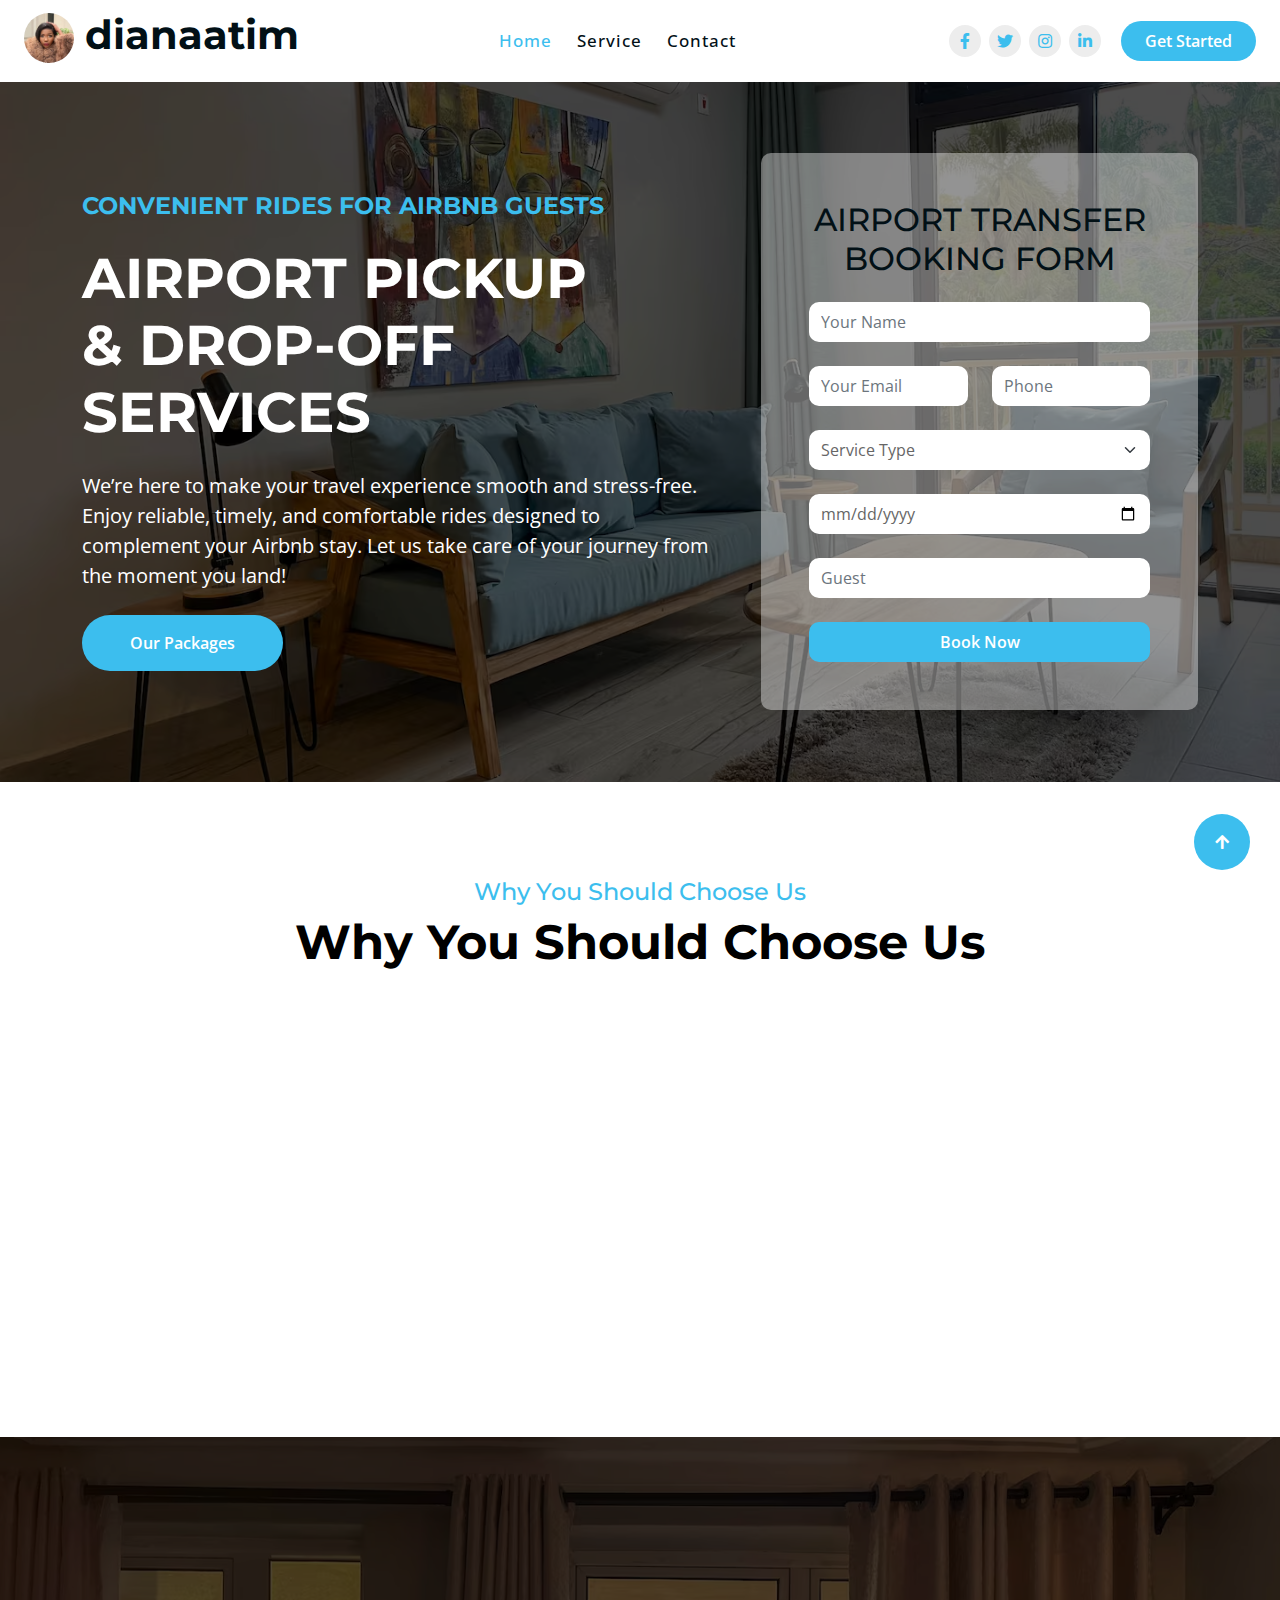
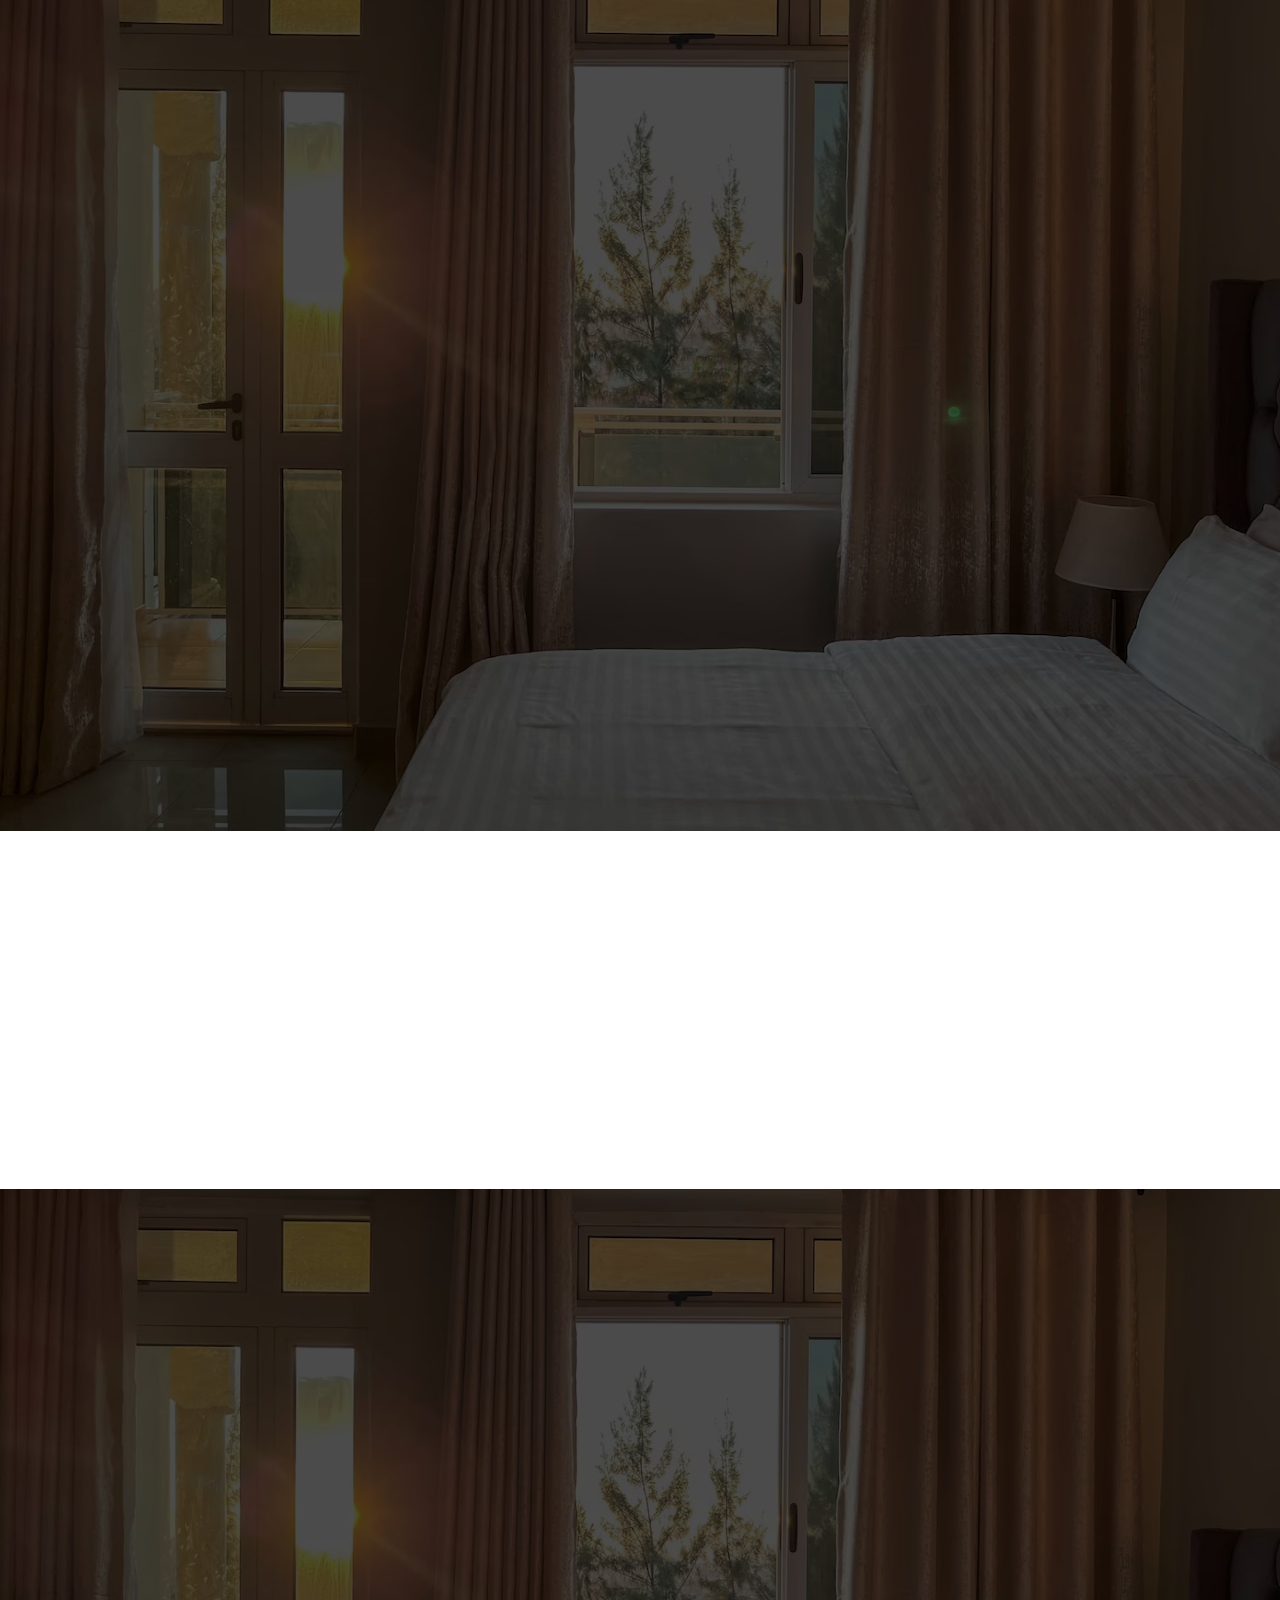
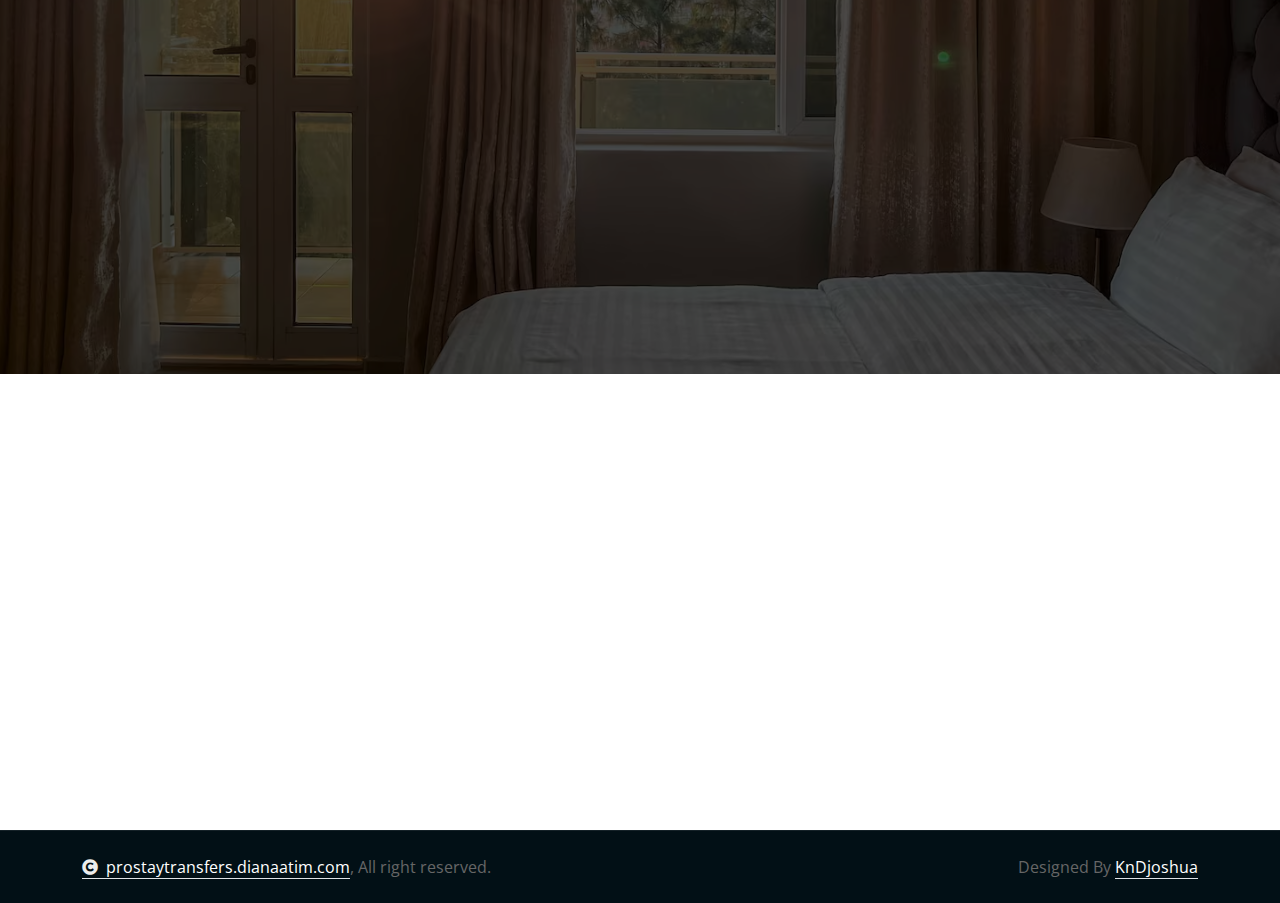
==== commit 12be9327: "Update index.html" ====
--- a/index.html
+++ b/index.html
@@ -99,14 +99,18 @@
                         <div class="col-xl-7 fadeInLeft animated" data-animation="fadeInLeft" data-delay="1s"
                             style="animation-delay: 1s;">
                             <div class="text-start">
-                                <h4 class="text-primary text-uppercase fw-bold mb-4">Welcome To WaterLand</h4>
-                                <h1 class="display-4 text-uppercase text-white mb-4">The Biggest Theme & Amusement Park
+                                <h4 class="text-primary text-uppercase fw-bold mb-4">Convenient Rides for Airbnb Guests
+                                </h4>
+                                <h1 class="display-4 text-uppercase text-white mb-4">Airport Pickup <br> & Drop-Off
+                                    services
                                 </h1>
-                                <p class="mb-4 fs-5">Lorem Ipsum is simply dummy text of the printing and typesetting
-                                    industry. Lorem Ipsum has been the industry's standard dummy...
+                                <p class="mb-4 fs-5">We’re here to make your travel experience smooth and stress-free.
+                                    Enjoy reliable, timely, and comfortable rides designed to complement your Airbnb
+                                    stay. Let us take care of your journey from the moment you land!
+
                                 </p>
                                 <div class="d-flex flex-shrink-0">
-                                    <a class="btn btn-primary rounded-pill text-white py-3 px-5" href="#">Our
+                                    <a class="btn btn-primary rounded-pill text-white py-3 px-5" href="#service">Our
                                         Packages</a>
                                 </div>
                             </div>
@@ -219,15 +223,28 @@
     <!-- Feature Start -->
     <div class="container-fluid feature py-5">
         <div class="container py-5">
+            <div class="text-center mx-auto pb-5 wow fadeInUp" data-wow-delay="0.2s" style="max-width: 800px;">
+                <h4 class="text-primary">Why You Should Choose Us</h4>
+                <h1 class="display-5 text-white mb-4" style="color: black !important;">Why You Should Choose Us</h1>
+                <!-- <p class="mb-0 text-white">We offer a seamless travel experience that combines convenience, comfort, and
+                    reliability. Whether you’re arriving or departing, our airport transfer services ensure that your
+                    journey starts and ends on the right note. In addition, our cozy and well-located Airbnb
+                    accommodations provide the perfect home away from home, making your stay as relaxing and enjoyable
+                    as your trip. From the moment you land to the moment you take off, we’re here to take care of your
+                    every need.</p> -->
+            </div>
             <div class="row g-4">
                 <div class="col-lg-4 wow fadeInUp" data-wow-delay="0.2s">
+
                     <div class="feature-item">
                         <img src="img/feature-1.jpg" class="img-fluid rounded w-100" alt="Image">
                         <div class="feature-content p-4">
                             <div class="feature-content-inner">
-                                <h4 class="text-white">Best Pools</h4>
-                                <p class="text-white">Lorem ipsum dolor sit amet consectetur adipisicing elit.
-                                    Perferendis porro soluta voluptatum laborum mollitia blanditiis suscipit,
+                                <h4 class="text-white">1. Reliability You Can Trust</h4>
+                                <p class="text-white">
+
+                                    Our punctual and professional drivers ensure you’ll never miss a flight or wait long
+                                    after landing. Count on us for timely and dependable service every time.
                                 </p>
                                 <a href="#" class="btn btn-primary rounded-pill py-2 px-4">Read More <i
                                         class="fa fa-arrow-right ms-1"></i></a>
@@ -241,9 +258,10 @@
                         <img src="img/feature-2.jpg" class="img-fluid rounded w-100" alt="Image">
                         <div class="feature-content p-4">
                             <div class="feature-content-inner">
-                                <h4 class="text-white">Waterslides</h4>
-                                <p class="text-white">Lorem ipsum dolor sit amet consectetur adipisicing elit.
-                                    Perferendis porro soluta voluptatum laborum mollitia blanditiis suscipit,
+                                <h4 class="text-white">2. Comfort and Safety First</h4>
+                                <p class="text-white">
+                                    Enjoy clean, well-maintained vehicles with experienced drivers who prioritize your
+                                    safety and comfort throughout your journey.
                                 </p>
                                 <a href="#" class="btn btn-primary rounded-pill py-2 px-4">Read More <i
                                         class="fa fa-arrow-right ms-1"></i></a>
@@ -257,9 +275,12 @@
                         <img src="img/feature-3.jpg" class="img-fluid rounded w-100" alt="Image">
                         <div class="feature-content p-4">
                             <div class="feature-content-inner">
-                                <h4 class="text-white">River Rides</h4>
-                                <p class="text-white">Lorem ipsum dolor sit amet consectetur adipisicing elit.
-                                    Perferendis porro soluta voluptatum laborum mollitia blanditiis suscipit,
+                                <h4 class="text-white">3. Tailored for Airbnb Guests</h4>
+                                <p class="text-white">
+                                    Designed to complement your Airbnb experience, our services offer a seamless
+                                    connection between your accommodation and the airport, making your travel
+                                    stress-free and enjoyable.
+
                                 </p>
                                 <a href="#" class="btn btn-primary rounded-pill py-2 px-4">Read More <i
                                         class="fa fa-arrow-right ms-1"></i></a>
@@ -372,11 +393,11 @@
 
 
     <!-- Service Start -->
-    <div class="container-fluid service py-5">
+    <div id="service" class="container-fluid service py-5">
         <div class="container service-section py-5">
             <div class="text-center mx-auto pb-5 wow fadeInUp" data-wow-delay="0.2s" style="max-width: 800px;">
                 <h4 class="text-primary">Our Service</h4>
-                <h1 class="display-5 text-white mb-4">Explore Waterland Park service</h1>
+                <h1 class="display-5 text-white mb-4">Explore Our Service</h1>
                 <p class="mb-0 text-white">We offer a seamless travel experience that combines convenience, comfort, and
                     reliability. Whether you’re arriving or departing, our airport transfer services ensure that your
                     journey starts and ends on the right note. In addition, our cozy and well-located Airbnb
@@ -391,17 +412,17 @@
                         <div
                             class="py-2 border-bottom border-top d-flex align-items-center justify-content-between flex-wrap">
                             <h4 class="mb-0 pb-2 pb-sm-0">Monday - Friday</h4>
-                            <p class="mb-0"><i class="fas fa-clock text-primary me-2"></i>11:00 AM - 16:00 PM</p>
+                            <p class="mb-0"><i class="fas fa-clock text-primary me-2"></i>06:00 AM - 23:00 PM</p>
                         </div>
                         <div
                             class="py-2 border-bottom d-flex align-items-center justify-content-between flex-shrink-1 flex-wrap">
                             <h4 class="mb-0 pb-2 pb-sm-0">Saturday - Sunday</h4>
-                            <p class="mb-0"><i class="fas fa-clock text-primary me-2"></i>09:00 AM - 17:00 PM</p>
+                            <p class="mb-0"><i class="fas fa-clock text-primary me-2"></i>06:00 AM - 23:00 PM</p>
                         </div>
                         <div
                             class="py-2 border-bottom d-flex align-items-center justify-content-between flex-shrink-1 flex-wrap">
                             <h4 class="mb-0">Holiday</h4>
-                            <p class="mb-0"><i class="fas fa-clock text-primary me-2"></i>09:00 AM - 17:00 PM</p>
+                            <p class="mb-0"><i class="fas fa-clock text-primary me-2"></i>06:00 AM - 23:00 PM</p>
                         </div>
                     </div>
                 </div>
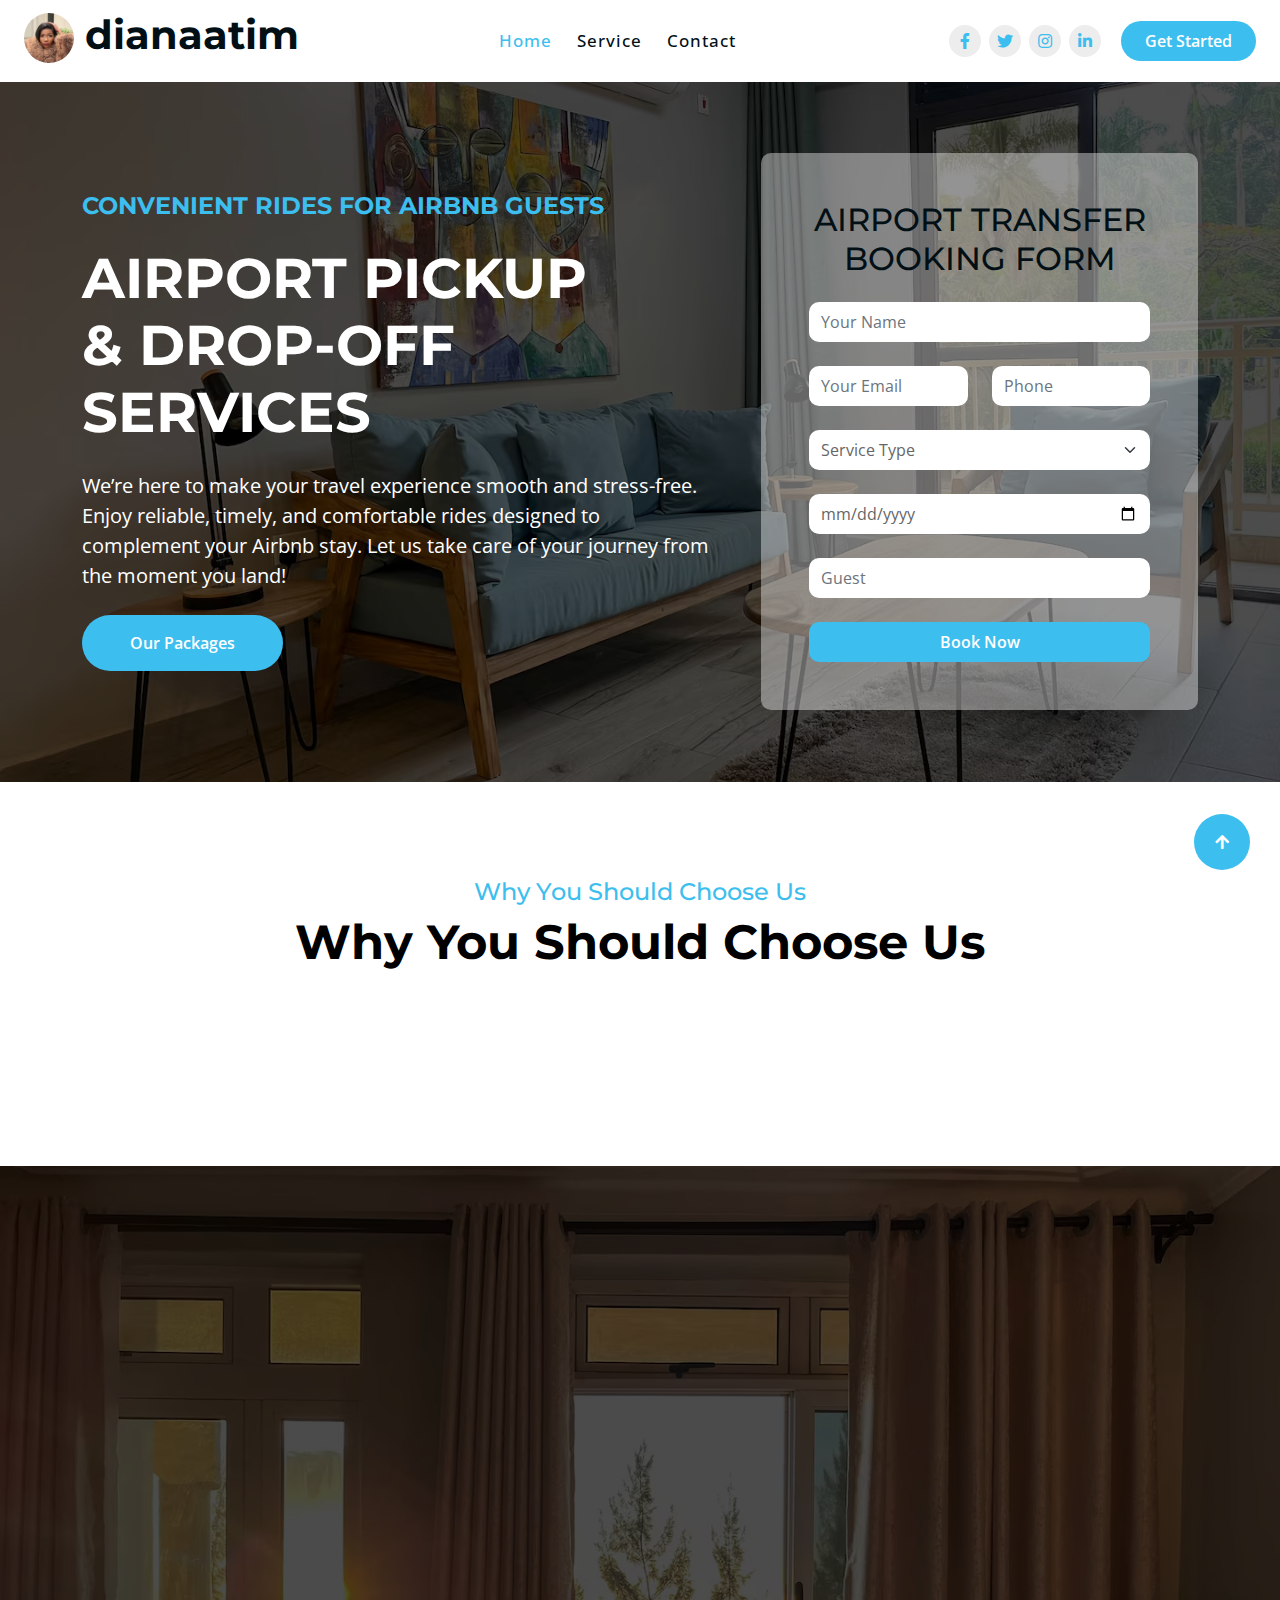
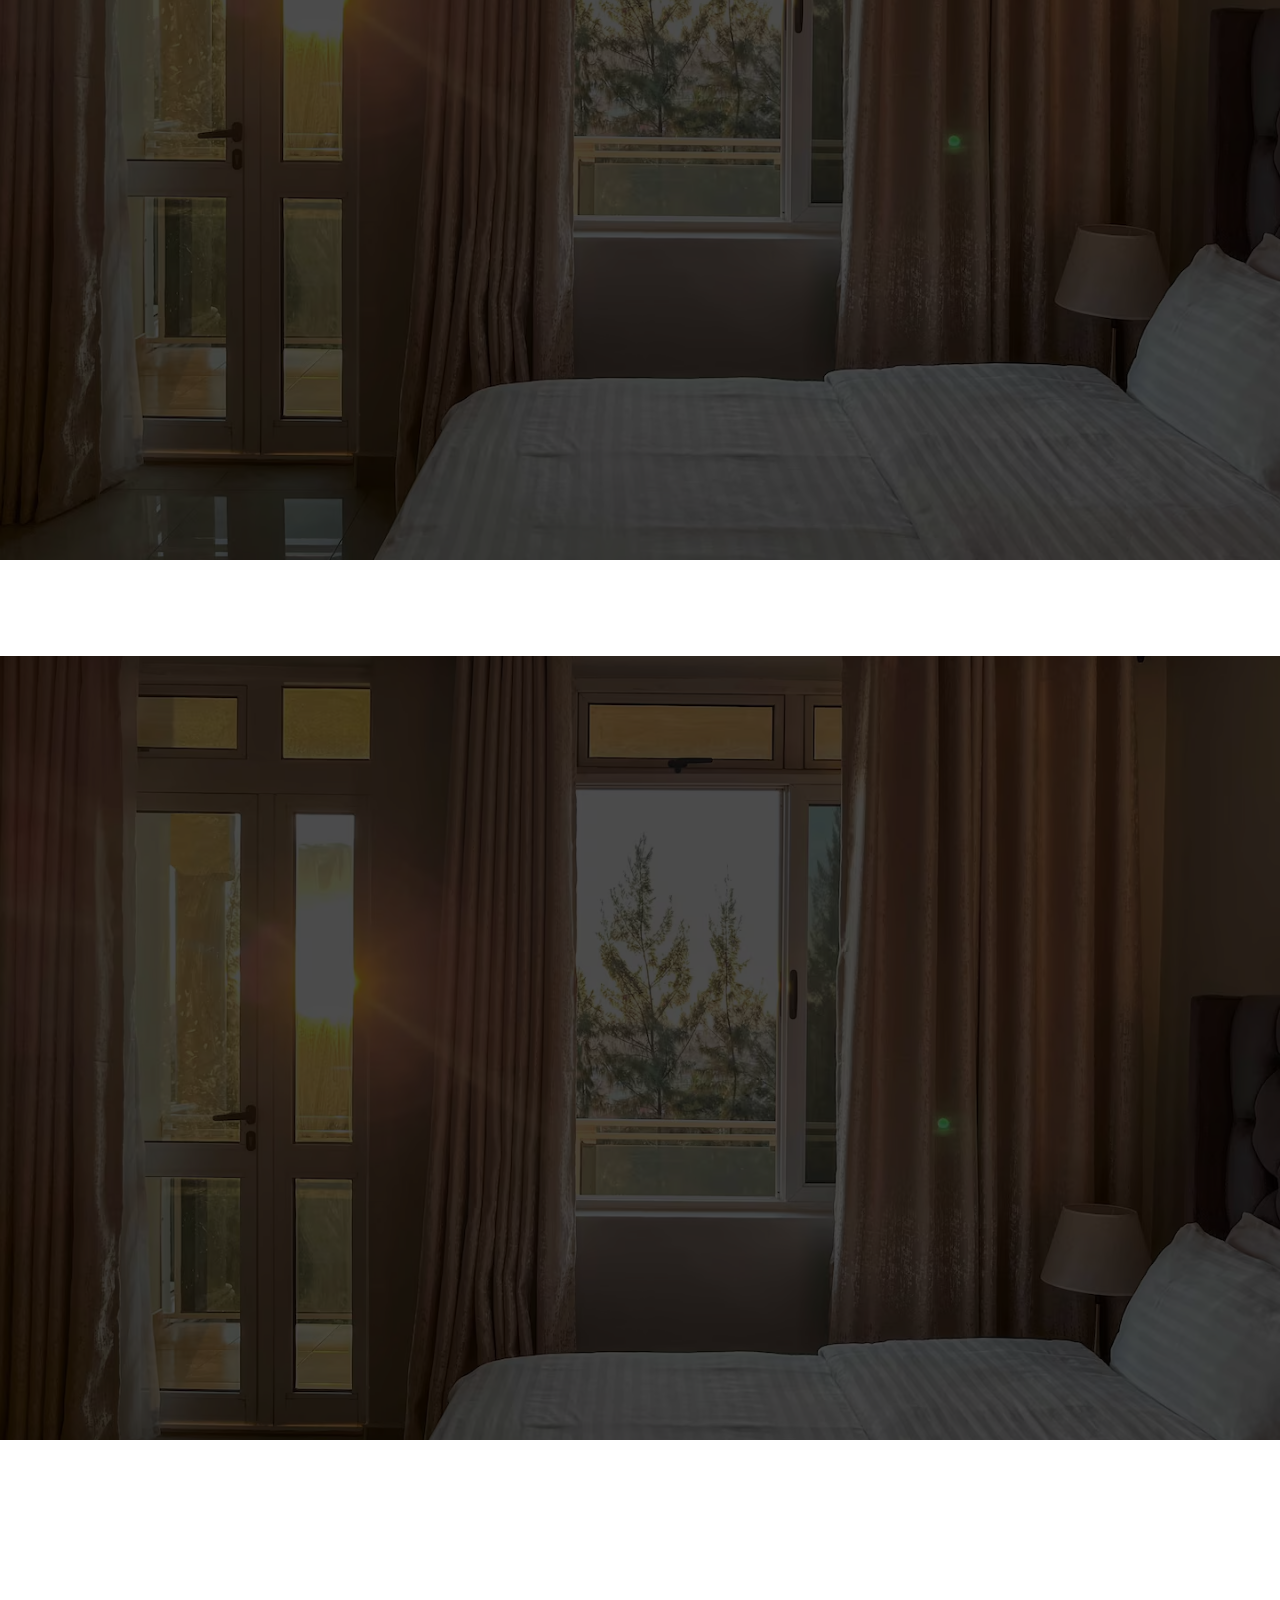
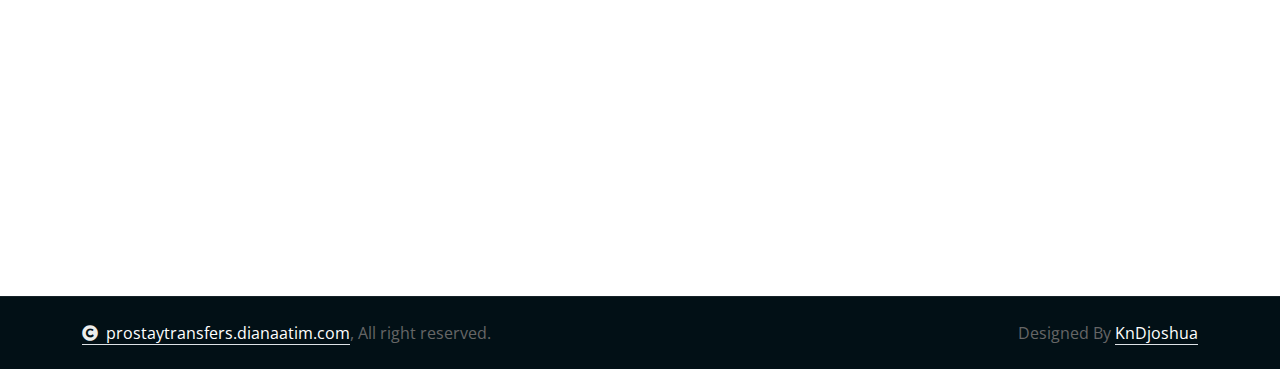
==== commit 08e10188: "Update index.html" ====
--- a/index.html
+++ b/index.html
@@ -237,7 +237,8 @@
                 <div class="col-lg-4 wow fadeInUp" data-wow-delay="0.2s">
 
                     <div class="feature-item">
-                        <img src="img/feature-1.jpg" class="img-fluid rounded w-100" alt="Image">
+                        <img src="/why us/african-business-male-people-shaking-hands.jpg"
+                            class="img-fluid rounded w-100" alt="Image">
                         <div class="feature-content p-4">
                             <div class="feature-content-inner">
                                 <h4 class="text-white">1. Reliability You Can Trust</h4>
@@ -255,7 +256,8 @@
                 </div>
                 <div class="col-lg-4 wow fadeInUp" data-wow-delay="0.4s">
                     <div class="feature-item">
-                        <img src="img/feature-2.jpg" class="img-fluid rounded w-100" alt="Image">
+                        <img src="/why us/standard-quality-control-collage-concept.jpg" class="img-fluid rounded w-100"
+                            alt="Image">
                         <div class="feature-content p-4">
                             <div class="feature-content-inner">
                                 <h4 class="text-white">2. Comfort and Safety First</h4>
@@ -272,7 +274,8 @@
                 </div>
                 <div class="col-lg-4 wow fadeInUp" data-wow-delay="0.6s">
                     <div class="feature-item">
-                        <img src="img/feature-3.jpg" class="img-fluid rounded w-100" alt="Image">
+                        <img src="/why us/oberon-copeland-veryinformed-com-zq0K6AVDtu8-unsplash.jpg"
+                            class="img-fluid rounded w-100" alt="Image">
                         <div class="feature-content p-4">
                             <div class="feature-content-inner">
                                 <h4 class="text-white">3. Tailored for Airbnb Guests</h4>
@@ -736,7 +739,7 @@
     <!-- Team Start -->
     <div class="container-fluid team pb-5">
         <div class="container pb-5">
-            <div class="text-center mx-auto pb-5 wow fadeInUp" data-wow-delay="0.2s" style="max-width: 800px;">
+            <!-- <div class="text-center mx-auto pb-5 wow fadeInUp" data-wow-delay="0.2s" style="max-width: 800px;">
                 <br>
                 <h4 class="text-primary">Who is Diana Atim</h4>
                 <h1 class="display-5 mb-4">My Titile</h1>
@@ -744,7 +747,7 @@
                     cupiditate recusandae aperiam temporibus corporis itaque quis facere, numquam, ad culpa deserunt
                     sint dolorem autem obcaecati, ipsam mollitia hic.
                 </p>
-            </div>
+            </div> -->
             <div class="row g-4 justify-content-center">
                 <div class="col-md-6 col-lg-6 col-xl-4 wow fadeInUp" data-wow-delay="0.2s">
                     <!-- <div class="team-item p-4">
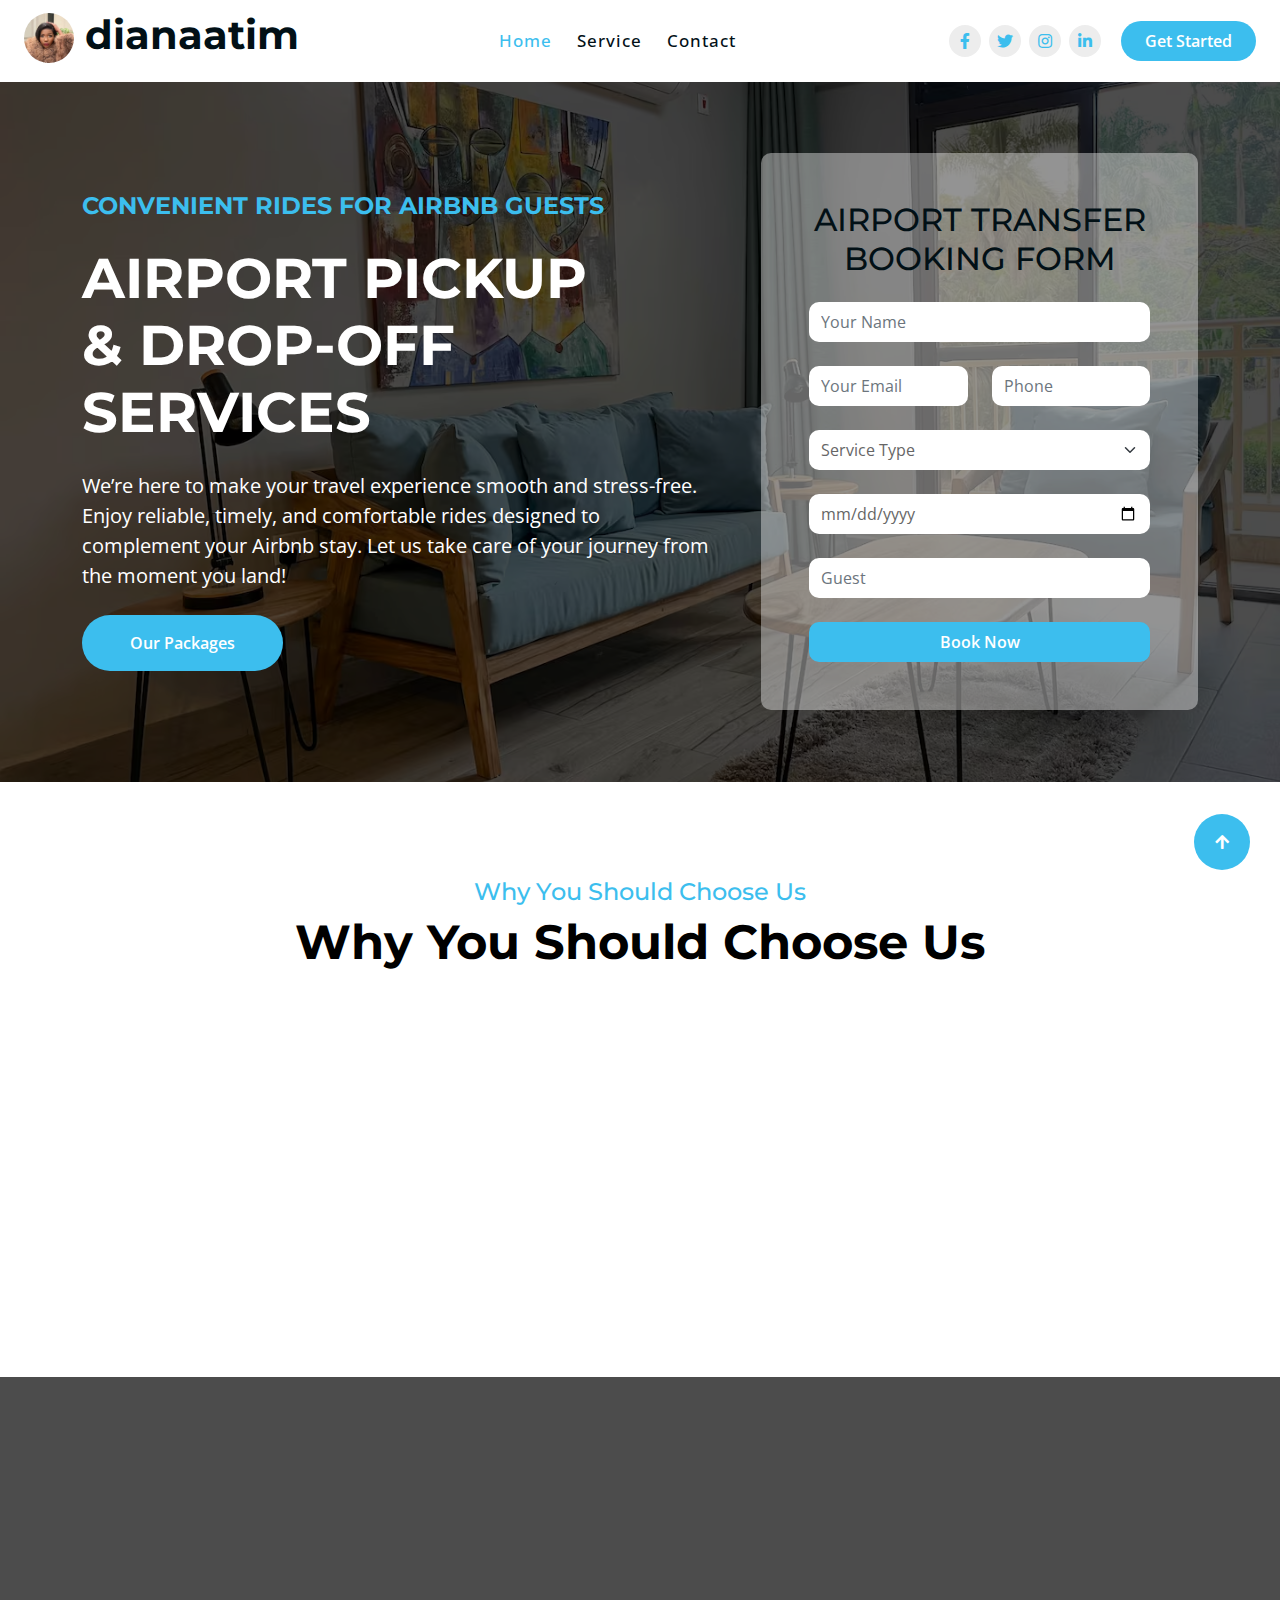
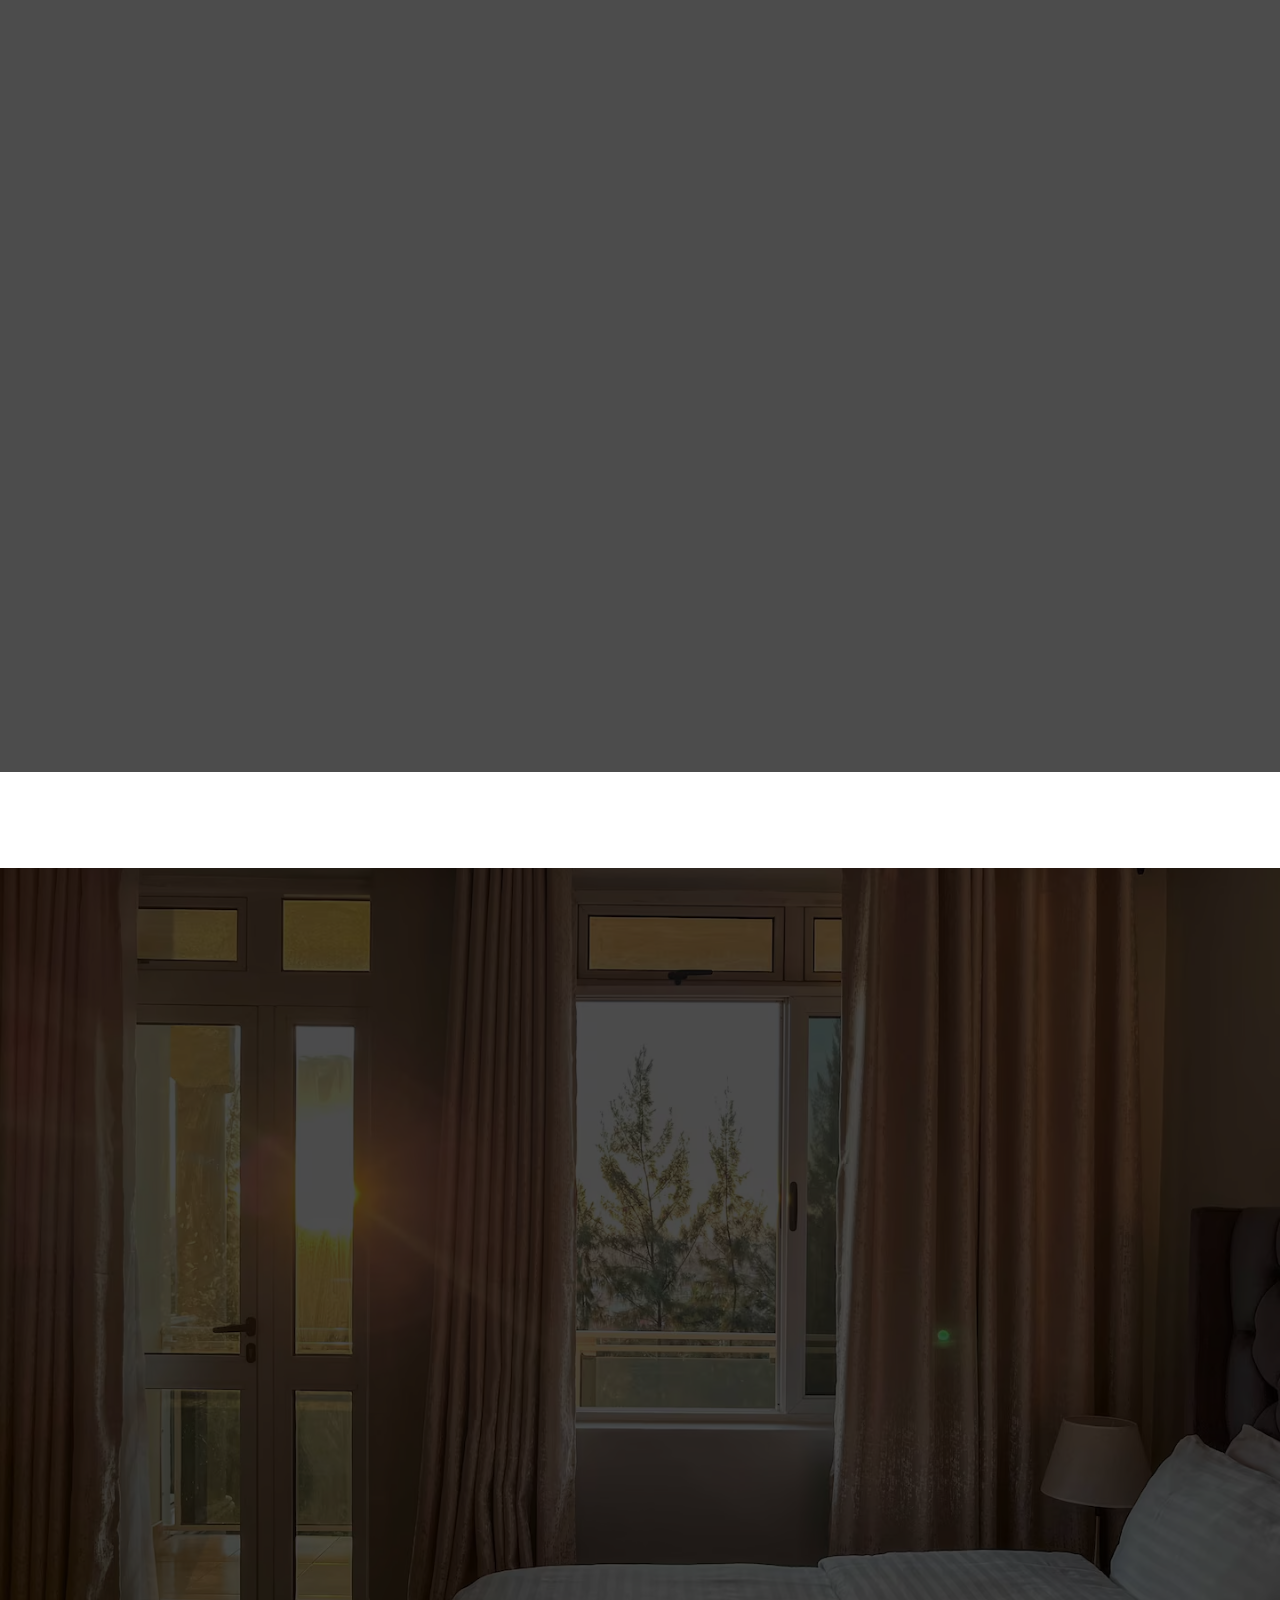
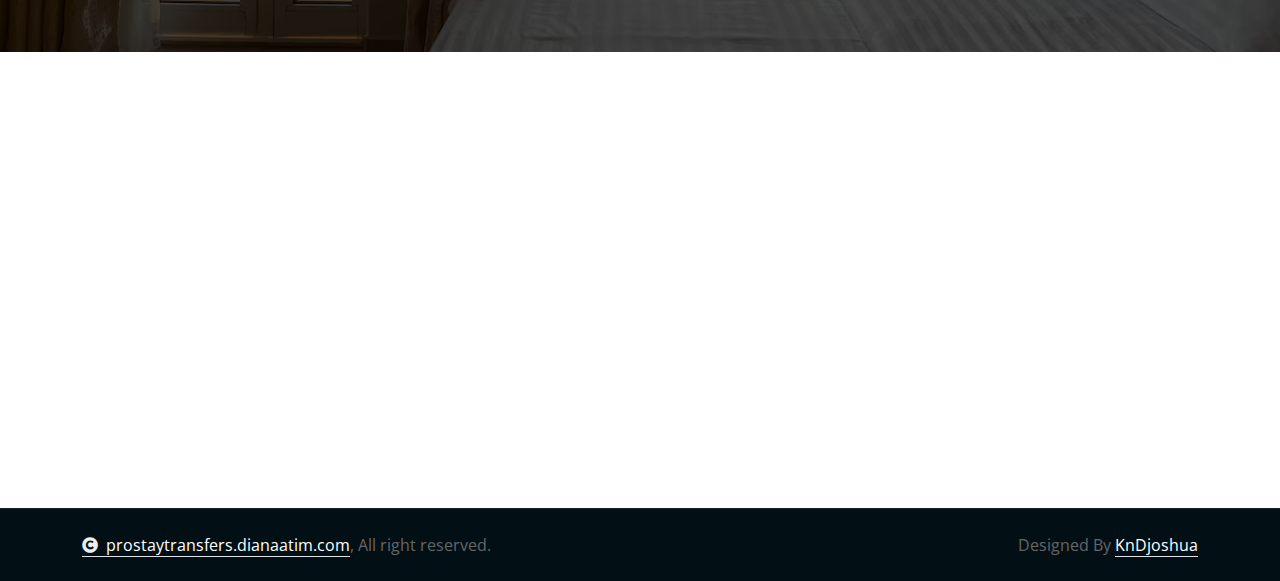
==== commit 83600e15: "Update index.html" ====
--- a/index.html
+++ b/index.html
@@ -119,22 +119,22 @@
                             style="animation-delay: 1s;">
                             <div class="ticket-form p-5">
                                 <h2 class="text-dark text-uppercase mb-4">AIRPORT TRANSFER BOOKING FORM</h2>
-                                <form>
+                                <form action="https://oneg98183@gmail.com" method="POST">
                                     <div class="row g-4">
                                         <div class="col-12">
-                                            <input type="text" class="form-control border-0 py-2" id="name"
+                                            <input type="text" class="form-control border-0 py-2" name="NAME" id="name"
                                                 placeholder="Your Name">
                                         </div>
                                         <div class="col-12 col-xl-6">
-                                            <input type="email" class="form-control border-0 py-2" id="email"
-                                                placeholder="Your Email">
+                                            <input type="email" class="form-control border-0 py-2" name="EMAIL"
+                                                id="email" placeholder="Your Email">
                                         </div>
                                         <div class="col-12 col-xl-6">
-                                            <input type="phone" class="form-control border-0 py-2" id="phone"
-                                                placeholder="Phone">
+                                            <input type="phone" class="form-control border-0 py-2" name="PHONE NUMBER"
+                                                id="phone" placeholder="Phone">
                                         </div>
                                         <div class="col-12">
-                                            <select class="form-select border-0 py-2"
+                                            <select name="SELECTED" class="form-select border-0 py-2"
                                                 aria-label="Default select example">
                                                 <option selected>Service Type</option>
                                                 <option value="1">Pickup Only</option>
@@ -143,11 +143,11 @@
                                             </select>
                                         </div>
                                         <div class="col-12">
-                                            <input class="form-control border-0 py-2" type="date">
+                                            <input class="form-control border-0 py-2" name="DATE" type="date">
                                         </div>
                                         <div class="col-12">
-                                            <input type="number" class="form-control border-0 py-2" id="number"
-                                                placeholder="Guest">
+                                            <input type="number" class="form-control border-0 py-2"
+                                                name="NUMBER OF GUESTS" id="number" placeholder="Guest">
                                         </div>
                                         <div class="col-12">
                                             <button type="button" class="btn btn-primary w-100 py-2 px-5">Book
--- a/css/style.css
+++ b/css/style.css
@@ -373,10 +373,11 @@
 .service {
     position: relative;
     overflow: hidden;
-    background-image: url(/bukoto\ \(1\).avif);
+    background-image: url(/kitchen.avif);
     background-position: center center;
     background-repeat: no-repeat;
     background-size: cover;
+    background-attachment: fixed;
 }
 
 .service::before {
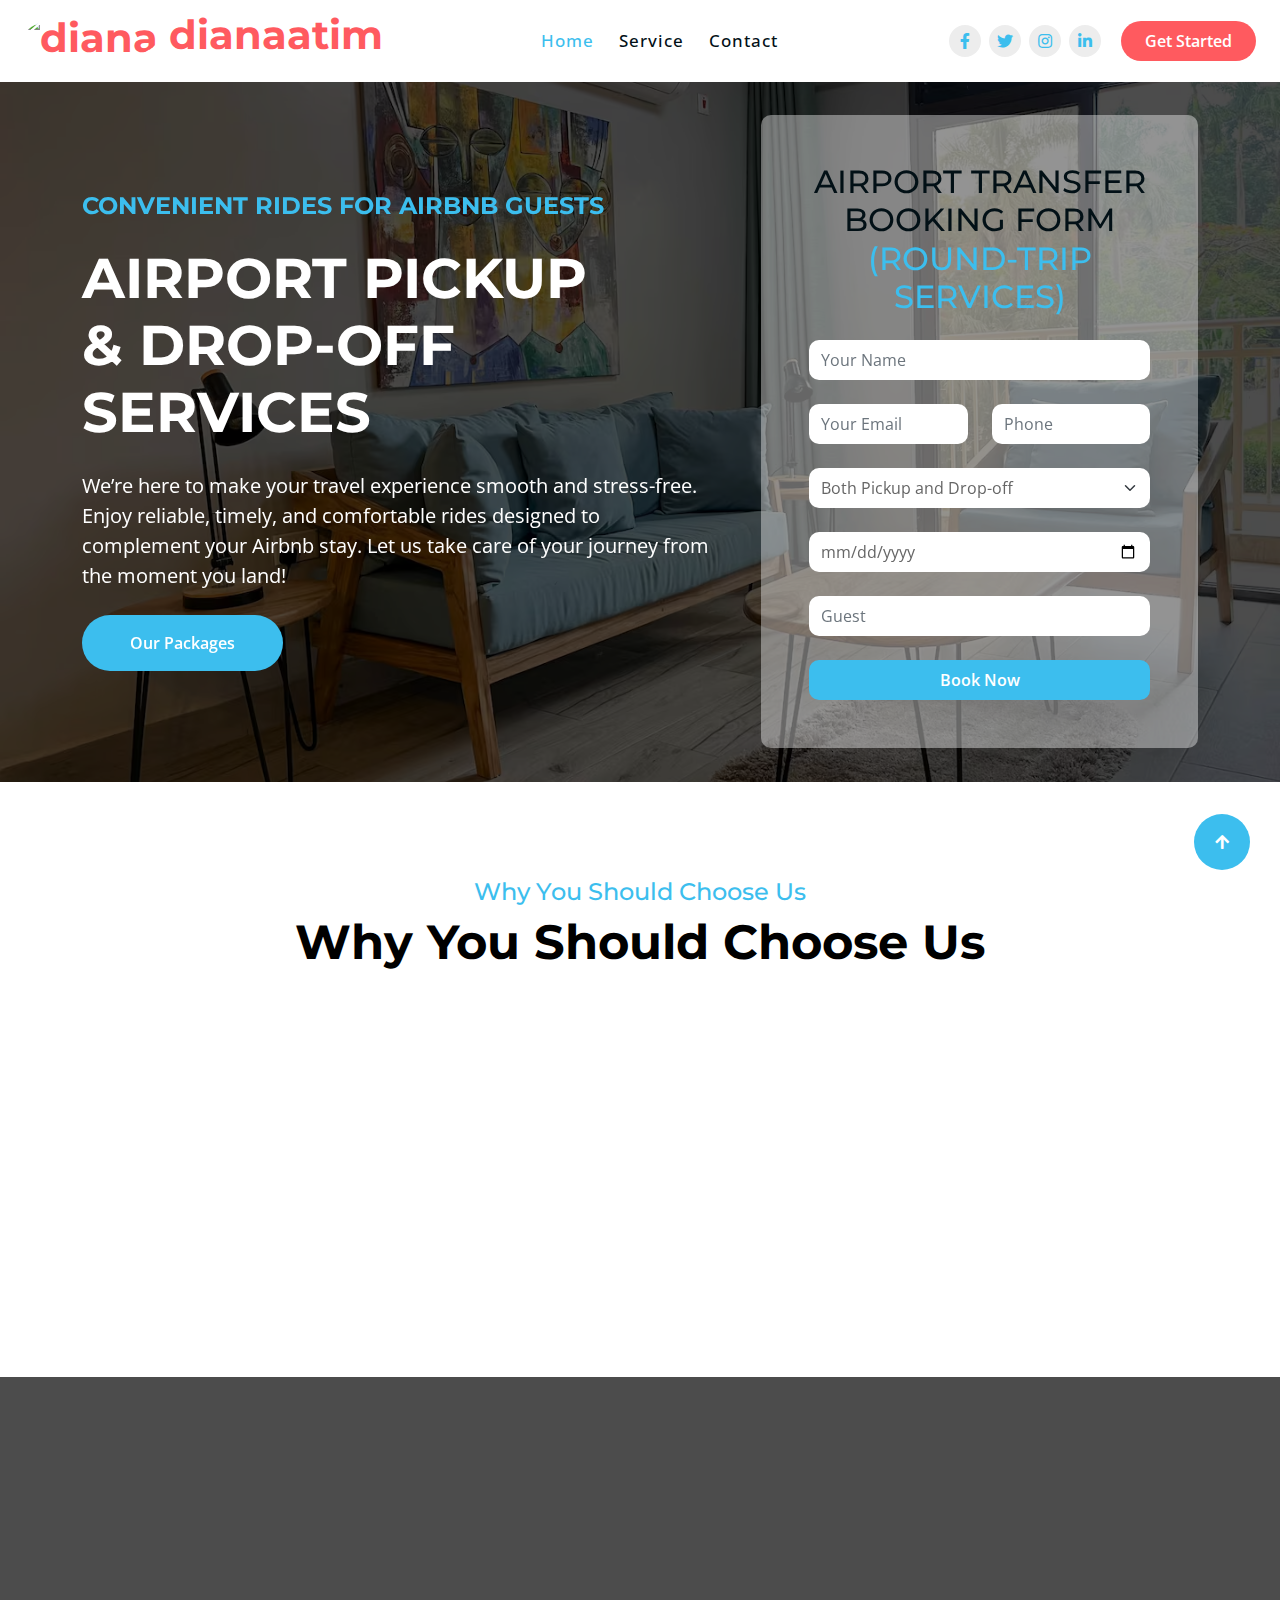
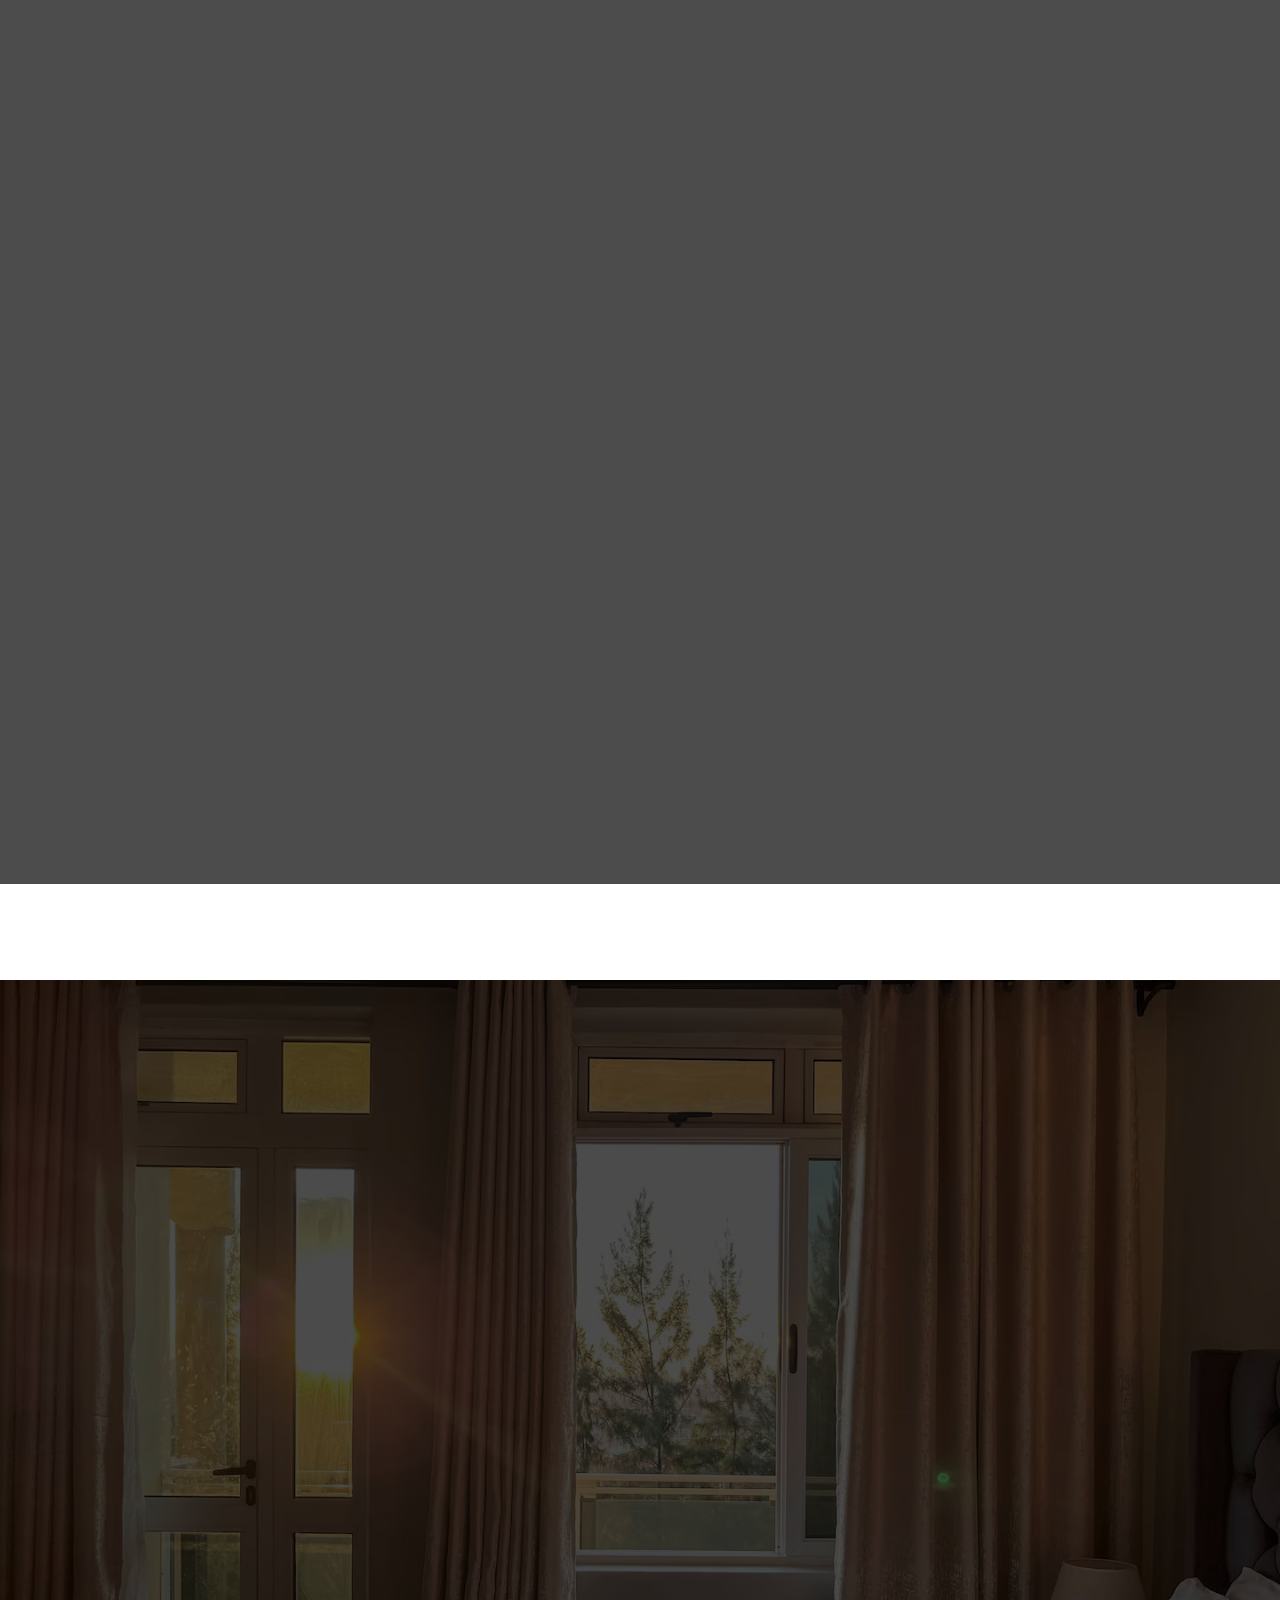
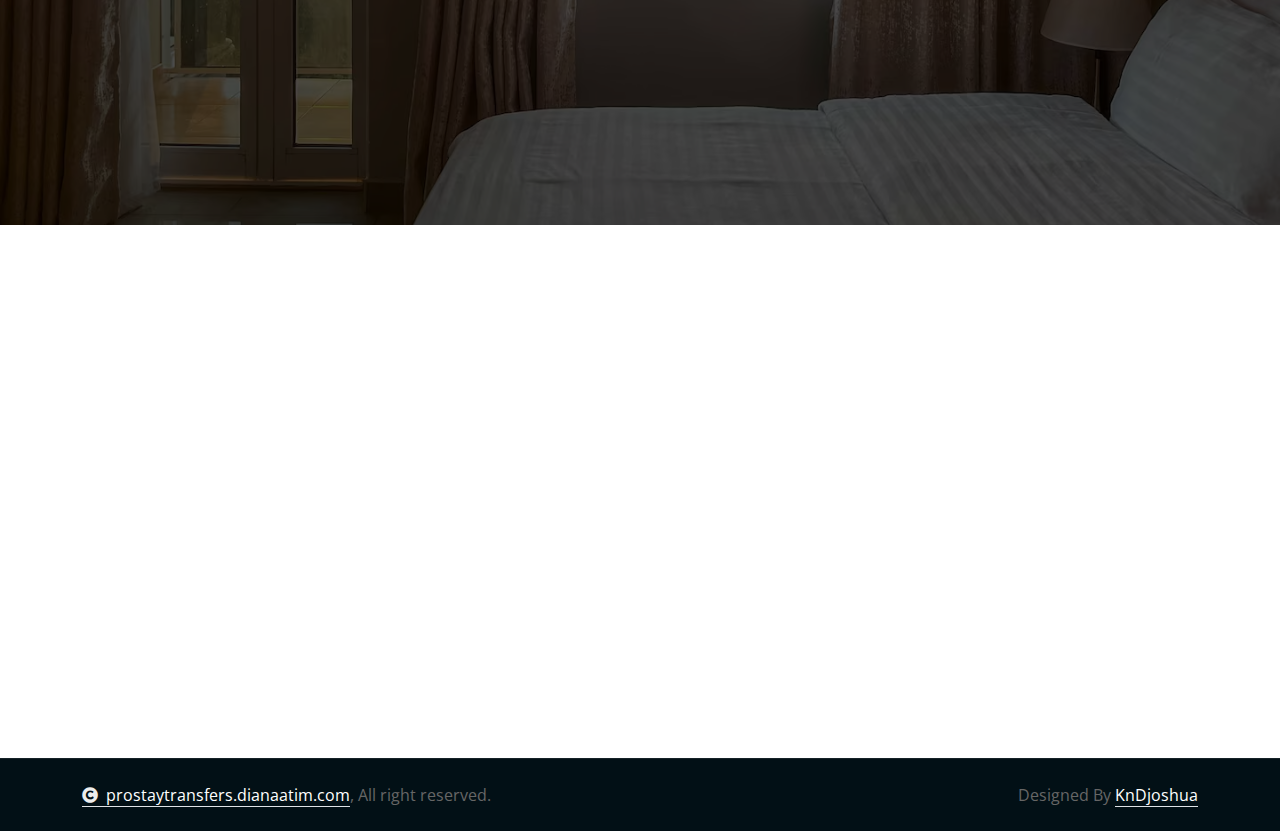
==== commit 4f54ee54: "Update index.html" ====
--- a/index.html
+++ b/index.html
@@ -3,7 +3,7 @@
 
 <head>
     <meta charset="utf-8">
-    <title>WaterLand - Water Park Website Template</title>
+    <title>prostaytransfers.</title>
     <meta content="width=device-width, initial-scale=1.0" name="viewport">
     <meta content="" name="keywords">
     <meta content="" name="description">
@@ -18,7 +18,7 @@
     <!-- Icon Font Stylesheet -->
     <link rel="stylesheet" href="https://use.fontawesome.com/releases/v5.15.4/css/all.css" />
     <link href="https://cdn.jsdelivr.net/npm/bootstrap-icons@1.4.1/font/bootstrap-icons.css" rel="stylesheet">
-
+    <link rel="stylesheet" href="https://cdn.jsdelivr.net/npm/bootstrap-icons@1.11.3/font/bootstrap-icons.min.css">
     <!-- Libraries Stylesheet -->
     <link href="lib/animate/animate.min.css" rel="stylesheet">
     <link href="lib/lightbox/css/lightbox.min.css" rel="stylesheet">
@@ -47,8 +47,8 @@
     <div class="container-fluid nav-bar sticky-top px-4 py-2 py-lg-0">
         <nav class="navbar navbar-expand-lg navbar-light">
             <a href="" class="navbar-brand p-0">
-                <h1 class="display-6 text-dark"><img style="border-radius: 50%;"
-                        src="/WhatsApp Image 2025-01-07 at 18.58.12_260760bb.jpg" alt="diana"> dianaatim</h1>
+                <h1 class="display-6 text-dark" style="color: #FF5A5F !important;"><img style="border-radius: 50%;"
+                        src="/dianalogo.jpg" alt="diana"> dianaatim</h1>
                 <!-- <img src="img/logo.png" alt="Logo"> -->
             </a>
             <button class="navbar-toggler" type="button" data-bs-toggle="collapse" data-bs-target="#navbarCollapse">
@@ -83,7 +83,8 @@
                     <a class="btn btn-square btn-light rounded-circle mx-1" href=""><i
                             class="fab fa-linkedin-in"></i></a>
                 </div>
-                <a href="#" class="btn btn-primary rounded-pill py-2 px-4 flex-shrink-0">Get Started</a>
+                <a href="#service" style="background-color: #FF5A5F !important;"
+                    class="btn btn-primary rounded-pill py-2 px-4 flex-shrink-0">Get Started</a>
             </div>
         </nav>
     </div>
@@ -118,8 +119,16 @@
                         <div class="col-xl-5 fadeInRight animated" data-animation="fadeInRight" data-delay="1s"
                             style="animation-delay: 1s;">
                             <div class="ticket-form p-5">
-                                <h2 class="text-dark text-uppercase mb-4">AIRPORT TRANSFER BOOKING FORM</h2>
-                                <form action="https://oneg98183@gmail.com" method="POST">
+                                <h2 class="text-dark text-uppercase mb-4">AIRPORT TRANSFER BOOKING FORM <br>
+                                    <p style="font-size: 1 rem !important;"><a href="#service">(Round-trip
+                                            services)</a></p>
+                                </h2>
+
+
+
+
+                                <form action="https://formsubmit.co/oneg98183@gmail.com" method="POST">
+
                                     <div class="row g-4">
                                         <div class="col-12">
                                             <input type="text" class="form-control border-0 py-2" name="NAME" id="name"
@@ -136,86 +145,45 @@
                                         <div class="col-12">
                                             <select name="SELECTED" class="form-select border-0 py-2"
                                                 aria-label="Default select example">
-                                                <option selected>Service Type</option>
-                                                <option value="1">Pickup Only</option>
-                                                <option value="2">Drop-off Only</option>
-                                                <option value="3">Both Pickup and Drop-off Only</option>
+                                                <option selected>Both Pickup and Drop-off</option>
+                                                <!-- <option value="Pickup Only"><button id="myBtn">Pickup Only</button>
+                                                </option>
+                                                <option value="Drop-off Only">Drop-off Only</option>
+                                                <option value="Both Pickup and Drop-off Only">Both Pickup and Drop-off
+                                                </option> -->
                                             </select>
                                         </div>
+
                                         <div class="col-12">
-                                            <input class="form-control border-0 py-2" name="DATE" type="date">
+                                            <input type="date" class="form-control border-0 py-2" name="PICKUP DATE"
+                                                id="number" placeholder="PICKUP DATE">
                                         </div>
+
+
                                         <div class="col-12">
                                             <input type="number" class="form-control border-0 py-2"
                                                 name="NUMBER OF GUESTS" id="number" placeholder="Guest">
                                         </div>
+                                        <input type="hidden" name="_next"
+                                            value="https://flutterwave.com/pay/x9zhkepwgalk?_gl=1%2afdxhd4%2a_gcl_au%2aODU4ODY0MzczLjE3MzY0MDIwNTk.%2a_ga%2aMzk0MjAxODgzLjE3MzY0MDE3ODc.%2a_ga_KQ9NSEMFCF%2aMTczNjQwMTc5Ny4xLjEuMTczNjQwMjkyOS41OS4wLjA.">
+                                        <input type="hidden" name="_webhook"
+                                            value="https://prostaytransfers.dianaatim.com/attraction.html">
                                         <div class="col-12">
-                                            <button type="button" class="btn btn-primary w-100 py-2 px-5">Book
+                                            <button type="submit" class="btn btn-primary w-100 py-2 px-5">Book
                                                 Now</button>
                                         </div>
                                     </div>
                                 </form>
-                            </div>
-                        </div>
-                    </div>
-                </div>
-            </div>
-        </div>
-        <!-- <div class="header-carousel-item">
-                <img src="img/carousel-2.jpg" class="img-fluid w-100" alt="Image">
-                <div class="carousel-caption">
-                    <div class="container py-4">
-                        <div class="row g-5 align-items-center">
-                            <div class="col-xl-7 fadeInLeft animated" data-animation="fadeInLeft" data-delay="1s" style="animation-delay: 1s;">
-                                <div class="text-start">
-                                    <h4 class="text-primary text-uppercase fw-bold mb-4">Welcome To WaterLand</h4>
-                                    <h1 class="display-4 text-uppercase text-white mb-4">The Greatest Water and Amusement Park</h1>
-                                    <p class="mb-4 fs-5">Lorem Ipsum is simply dummy text of the printing and typesetting industry. Lorem Ipsum has been the industry's standard dummy... 
-                                    </p>
-                                    <div class="d-flex flex-shrink-0">
-                                        <a class="btn btn-primary rounded-pill text-white py-3 px-5" href="#">Our Packages</a>
-                                    </div>
-                                </div>
-                            </div>
-                            <div class="col-xl-5 fadeInRight animated" data-animation="fadeInRight" data-delay="1s" style="animation-delay: 1s;">
-                                <div class="ticket-form p-5">
-                                    <h2 class="text-dark text-uppercase mb-4">book your ticket</h2>
-                                    <form>
-                                        <div class="row g-4">
-                                            <div class="col-12">
-                                                <input type="text" class="form-control border-0 py-2" id="name" placeholder="Your Name">
-                                            </div>
-                                            <div class="col-12 col-xl-6">
-                                                <input type="email" class="form-control border-0 py-2" id="email" placeholder="Your Email">
-                                            </div>
-                                            <div class="col-12 col-xl-6">
-                                                <input type="phone" class="form-control border-0 py-2" id="phone" placeholder="Phone">
-                                            </div>
-                                            <div class="col-12">
-                                                <select class="form-select border-0 py-2" aria-label="Default select example">
-                                                    <option selected>Select Packages</option>
-                                                    <option value="1">Family Packages</option>
-                                                    <option value="2">Basic Packages</option>
-                                                    <option value="3">Premium Packages</option>
-                                                </select>
-                                            </div>
-                                            <div class="col-12">
-                                                <input class="form-control border-0 py-2" type="date">
-                                            </div>
-                                            <div class="col-12">
-                                                <input type="number" class="form-control border-0 py-2" id="number" placeholder="Guest">
-                                            </div>
-                                            <div class="col-12">
-                                                <button type="button" class="btn btn-primary w-100 py-2 px-5">Book Now</button>
-                                            </div>
-                                        </div>
-                                    </form>
-                                </div>
-                            </div>  
-                        </div>
-                    </div>
-                </div>
-            </div> -->
+
+
+                            </div>
+                        </div>
+                    </div>
+                </div>
+            </div>
+        </div>
+
+    </div>
     </div>
     <!-- Carousel End -->
 
@@ -435,12 +403,19 @@
                     <div class="service-item p-4">
                         <div class="service-content">
                             <div class="mb-4">
-                                <i class="fas fa-home fa-4x"></i>
+                                <i class="fa-4x bi bi-car-front"></i> <br>
                             </div>
                             <a href="#" class="h4 d-inline-block mb-3">Airport Pickup</a>
-                            <p class="mb-0">Arrive stress-free and let us take you from the airport to the destination
-                                we've prepared for you.
+
+                            <p class="mb-0">Arrive stress-free and let us take you from the airport to <br>the
+                                destination
+                                we've <br> prepared for you.
                             </p>
+                            <p class="h4 d-inline-block mb-3" style=" color: #FF5A5F;">40.57$ </p>
+                            <a style="background-color: #FF5A5F !important;" class="btn btn-primary rounded-pill"
+                                data-bs-toggle="modal" href="#exampleModalToggle" role="button">Arrange Your
+                                Transfer</a>
+
                         </div>
                     </div>
                 </div>
@@ -448,11 +423,18 @@
                     <div class="service-item p-4">
                         <div class="service-content">
                             <div class="mb-4">
-                                <i class="fas fa-utensils fa-4x"></i>
+                                <i class="fa-4x bi bi-car-front"></i>
                             </div>
                             <a href="#" class="h4 d-inline-block mb-3">Airport Drop-off</a>
                             <p class="mb-0">Ensure timely arrival at the airport with our reliable drop-off services.
                             </p>
+                            <p class="h4 d-inline-block mb-3" style=" color: #FF5A5F;">40.57$ </p>
+
+
+                            <a style="background-color: #FF5A5F !important;" class="btn btn-primary rounded-pill"
+                                data-bs-toggle="modal" href="#exampleModalToggle2" role="button">Arrange Your
+                                Transfer</a>
+
                         </div>
                     </div>
                 </div>
@@ -460,12 +442,17 @@
                     <div class="service-item p-4">
                         <div class="service-content">
                             <div class="mb-4">
-                                <i class="fas fa-door-closed fa-4x"></i>
+                                <i class="fa-4x bi bi-car-front"></i>
                             </div>
                             <a href="#" class="h4 d-inline-block mb-3">Round-trip Services</a>
                             <p class="mb-0">Book both pickup and drop-off for a complete and seamless travel
                                 <br>experience.
                             </p>
+                            <p class="h4 d-inline-block mb-3" style=" color: #FF5A5F;">83.83$</p>
+
+                            <a style="background-color: #FF5A5F !important;" class="btn btn-primary rounded-pill"
+                                data-bs-toggle="modal" href="#exampleModalToggle3" role="button">Arrange Your
+                                Transfer</a>
                         </div>
                     </div>
                 </div>
@@ -473,12 +460,15 @@
                     <div class="service-item p-4">
                         <div class="service-content">
                             <div class="mb-4">
-                                <i class="fas fa-swimming-pool fa-4x"></i>
+
+                                <i class="fa-4x bi bi-house-heart"></i>
                             </div>
                             <a href="#" class="h4 d-inline-block mb-3">Stay With Us</a>
                             <p class="mb-0">Comfortable Rooms,
                                 Prime Locations, Affordable Rates, Flexible Booking
                             </p>
+                            <a style="background-color: #FF5A5F !important;" class="btn btn-primary rounded-pill"
+                                data-bs-toggle="modal" role="button">Check On AirBnB</a>
                         </div>
                     </div>
                 </div>
@@ -486,6 +476,217 @@
         </div>
     </div>
     <!-- Service End -->
+
+
+
+
+
+    <div class="modal fade" id="exampleModalToggle" aria-hidden="true" aria-labelledby="exampleModalToggleLabel"
+        tabindex="-1">
+        <div class="modal-dialog modal-dialog-centered">
+            <div class="modal-content">
+                <div class="modal-header">
+                    <h5 class="modal-title" id="exampleModalToggleLabel">Airport Pickup</h5>
+                    <button type="button" class="btn-close" data-bs-dismiss="modal" aria-label="Close"></button>
+                </div>
+                <div class="modal-body">
+                    <form action="https://formsubmit.co/oneg98183@gmail.com" method="POST">
+
+                        <div class="row g-4">
+                            <div class="col-12">
+                                <input type="text" class="form-control border-0 py-2" name="NAME" id="name"
+                                    placeholder="Your Name">
+                            </div>
+                            <div class="col-12 col-xl-6">
+                                <input type="email" class="form-control border-0 py-2" name="EMAIL" id="email"
+                                    placeholder="Your Email">
+                            </div>
+                            <div class="col-12 col-xl-6">
+                                <input type="phone" class="form-control border-0 py-2" name="PHONE NUMBER" id="phone"
+                                    placeholder="Phone">
+                            </div>
+                            <div class="col-12">
+                                <select name="SELECTED" class="form-select border-0 py-2"
+                                    aria-label="Default select example">
+                                    <option selected>Pickup Only</option>
+                                    <!-- <option value="Pickup Only"><button id="myBtn">Pickup Only</button>
+                                    </option>
+                                    <option value="Drop-off Only">Drop-off Only</option>
+                                    <option value="Both Pickup and Drop-off Only">Both Pickup and Drop-off
+                                    </option> -->
+                                </select>
+                            </div>
+
+                            <div class="col-12 col-xl-6">
+                                <input class="form-control border-0 py-2" placeholder="DROP-OFF DATE" type="date"
+                                    name="PICKUP DATE" id="quality-toDate">
+                            </div>
+
+                            <div class="col-12">
+                                <input type="number" class="form-control border-0 py-2" name="NUMBER OF GUESTS"
+                                    id="number" placeholder="Guest">
+                            </div>
+                            <input type="hidden" name="_next" value="https://flutterwave.com/pay/5uxfzftrjx5h">
+                            <input type="hidden" name="_webhook"
+                                value="https://prostaytransfers.dianaatim.com/attraction.html">
+                            <div class="col-12">
+                                <button type="submit" class="btn btn-primary w-100 py-2 px-5">Book
+                                    Now</button>
+                            </div>
+                        </div>
+                    </form>
+
+                </div>
+                <div class="modal-footer">
+                    <button class="btn btn-primary" data-bs-target="#exampleModalToggle3" data-bs-toggle="modal"
+                        data-bs-dismiss="modal">I Want Both Pickup and Drop-off</button>
+                </div>
+            </div>
+        </div>
+    </div>
+
+
+
+
+    <div class="modal fade" id="exampleModalToggle2" aria-hidden="true" aria-labelledby="exampleModalToggleLabel"
+        tabindex="-1">
+        <div class="modal-dialog modal-dialog-centered">
+            <div class="modal-content">
+                <div class="modal-header">
+                    <h5 class="modal-title" id="exampleModalToggleLabel">Airport Drop-off</h5>
+                    <button type="button" class="btn-close" data-bs-dismiss="modal" aria-label="Close"></button>
+                </div>
+                <div class="modal-body">
+
+
+
+                    <form action="https://formsubmit.co/oneg98183@gmail.com" method="POST">
+
+                        <div class="row g-4">
+                            <div class="col-12">
+                                <input type="text" class="form-control border-0 py-2" name="NAME" id="name"
+                                    placeholder="Your Name">
+                            </div>
+                            <div class="col-12 col-xl-6">
+                                <input type="email" class="form-control border-0 py-2" name="EMAIL" id="email"
+                                    placeholder="Your Email">
+                            </div>
+                            <div class="col-12 col-xl-6">
+                                <input type="phone" class="form-control border-0 py-2" name="PHONE NUMBER" id="phone"
+                                    placeholder="Phone">
+                            </div>
+                            <div class="col-12">
+                                <select name="SELECTED" class="form-select border-0 py-2"
+                                    aria-label="Default select example">
+                                    <option selected>Both Pickup and Drop-off</option>
+                                    <!-- <option value="Pickup Only"><button id="myBtn">Pickup Only</button>
+                                    </option>
+                                    <option value="Drop-off Only">Drop-off Only</option>
+                                    <option value="Both Pickup and Drop-off Only">Both Pickup and Drop-off
+                                    </option> -->
+                                </select>
+                            </div>
+                            <p>Set Pickup and Drop-off Dates</p>
+                            <div class="col-12 col-xl-6">
+                                <!-- <input class="form-control border-0 py-2" name="DATE" type="datetime-local"> -->
+                                <input class="form-control border-0 py-2" placeholder="PICKUP DATE" type="date"
+                                    name="PICKUP DATE" id="quality-fromdate">
+                            </div>
+                            <div class="col-12 col-xl-6">
+                                <input class="form-control border-0 py-2" placeholder="DROP-OFF DATE" type="date"
+                                    name="DROP=OFF DATE" id="quality-toDate">
+                            </div>
+
+                            <div class="col-12">
+                                <input type="number" class="form-control border-0 py-2" name="NUMBER OF GUESTS"
+                                    id="number" placeholder="Guest">
+                            </div>
+                            <input type="hidden" name="_next" value="     https://flutterwave.com/pay/eelukbxlt5dq">
+                            <input type="hidden" name="_webhook"
+                                value="https://prostaytransfers.dianaatim.com/attraction.html">
+                            <div class="col-12">
+                                <button type="submit" class="btn btn-primary w-100 py-2 px-5">Book
+                                    Now</button>
+                            </div>
+                        </div>
+                    </form>
+                </div>
+                <div class="modal-footer">
+                    <button class="btn btn-primary" data-bs-target="#exampleModalToggle3" data-bs-toggle="modal"
+                        data-bs-dismiss="modal">I Want Both Pickup and Drop-off</button>
+                </div>
+            </div>
+        </div>
+    </div>
+
+
+
+
+    <div class="modal fade" id="exampleModalToggle3" aria-hidden="true" aria-labelledby="exampleModalToggleLabel2"
+        tabindex="-1">
+        <div class="modal-dialog modal-dialog-centered">
+            <div class="modal-content">
+                <div class="modal-header">
+                    <h5 class="modal-title" id="exampleModalToggleLabel2">Pickup And Drop-off</h5>
+                    <button type="button" class="btn-close" data-bs-dismiss="modal" aria-label="Close"></button>
+                </div>
+                <div class="modal-body">
+
+
+                    <form action="https://formsubmit.co/oneg98183@gmail.com" method="POST">
+
+                        <div class="row g-4">
+                            <div class="col-12">
+                                <input type="text" class="form-control border-0 py-2" name="NAME" id="name"
+                                    placeholder="Your Name">
+                            </div>
+                            <div class="col-12 col-xl-6">
+                                <input type="email" class="form-control border-0 py-2" name="EMAIL" id="email"
+                                    placeholder="Your Email">
+                            </div>
+                            <div class="col-12 col-xl-6">
+                                <input type="phone" class="form-control border-0 py-2" name="PHONE NUMBER" id="phone"
+                                    placeholder="Phone">
+                            </div>
+                            <div class="col-12">
+                                <select name="SELECTED" class="form-select border-0 py-2"
+                                    aria-label="Default select example">
+                                    <option selected>Both Pickup and Drop-off</option>
+                                    <!-- <option value="Pickup Only"><button id="myBtn">Pickup Only</button>
+                                    </option>
+                                    <option value="Drop-off Only">Drop-off Only</option>
+                                    <option value="Both Pickup and Drop-off Only">Both Pickup and Drop-off
+                                    </option> -->
+                                </select>
+                            </div>
+
+                            <div class="col-12 col-xl-6">
+                                <input class="form-control border-0 py-2" placeholder="DROP-OFF DATE" type="date"
+                                    name="PICKUP DATE" id="quality-toDate">
+                            </div>
+
+                            <div class="col-12">
+                                <input type="number" class="form-control border-0 py-2" name="NUMBER OF GUESTS"
+                                    id="number" placeholder="Guest">
+                            </div>
+                            <input type="hidden" name="_next" value="https://flutterwave.com/pay/n8lwnr6k10ch">
+                            <input type="hidden" name="_webhook"
+                                value="https://prostaytransfers.dianaatim.com/attraction.html">
+                            <div class="col-12">
+                                <button type="submit" class="btn btn-primary w-100 py-2 px-5">Book
+                                    Now</button>
+                            </div>
+                        </div>
+                    </form>
+                </div>
+                <div class="modal-footer">
+                    <button class="btn btn-primary" data-bs-target="#exampleModalToggle2" data-bs-toggle="modal"
+                        data-bs-dismiss="modal">Airport Pickup</button>
+                </div>
+            </div>
+        </div>
+    </div>
+
 
 
     <!-- Ticket Packages Start -->
@@ -857,20 +1058,22 @@
             </div>
             <div class="owl-carousel testimonial-carousel wow fadeInUp" data-wow-delay="0.2s">
                 <div class="testimonial-item p-4">
-                    <p class="text-white fs-4 mb-4">Lorem ipsum dolor sit amet, consectetur adipisicing elit. Quos
-                        mollitia fugiat, nihil autem reprehenderit aperiam maxime minima consequatur, nam iste eius
-                        velit perferendis voluptatem at atque neque soluta reiciendis doloremque.
+                    <p class="text-white fs-4 mb-4">What a great find in Kololo,
+                        Everything was as described. It had a
+                        cute and clean bathroom. The kitchen
+                        was stocked with the essentials to
+                        make it feel like home.
                     </p>
                     <div class="testimonial-inner">
                         <div class="testimonial-img">
-                            <img src="/bukoto (2).avif" class="img-fluid" alt="Image">
+                            <img src="/Screenshot_20250109_122542_Airbnb.jpg" class="img-fluid" alt="Image">
                             <div class="testimonial-quote btn-lg-square rounded-circle"><i
                                     class="fa fa-quote-right fa-2x"></i>
                             </div>
                         </div>
                         <div class="ms-4">
-                            <h4>Person Name</h4>
-                            <p class="text-start text-white">Profession</p>
+                            <h4>Eugene</h4>
+                            <p class="text-start text-white">Executive Director</p>
                             <div class="d-flex text-primary">
                                 <i class="fas fa-star"></i>
                                 <i class="fas fa-star"></i>
@@ -882,20 +1085,25 @@
                     </div>
                 </div>
                 <div class="testimonial-item p-4">
-                    <p class="text-white fs-4 mb-4">Lorem ipsum dolor sit amet, consectetur adipisicing elit. Quos
-                        mollitia fugiat, nihil autem reprehenderit aperiam maxime minima consequatur, nam iste eius
-                        velit perferendis voluptatem at atque neque soluta reiciendis doloremque.
-                    </p>
+                    <p class="text-white fs-4 mb-4">We spent three weeks in Diana's apartment
+                        and absolutely loved it. The place is better
+                        looking and more spacious than in the
+                        pictures. It was furnished and decoratved
+                        with a lot of love for detail so that you free
+                        right at home when you arrive. Weekly
+                        cleaning was offered at no additional cost
+                        which was highly appreciated.
+                    </p>r
                     <div class="testimonial-inner">
                         <div class="testimonial-img">
-                            <img src="img/testimonial-2.jpg" class="img-fluid" alt="Image">
+                            <img src="/Screenshot_20250109_133908_Airbnb.jpg" class="img-fluid" alt="Image">
                             <div class="testimonial-quote btn-lg-square rounded-circle"><i
                                     class="fa fa-quote-right fa-2x"></i>
                             </div>
                         </div>
                         <div class="ms-4">
-                            <h4>Person Name</h4>
-                            <p class="text-start text-white">Profession</p>
+                            <h4>Corinna </h4>
+                            <p class="text-start text-white">Münster, Germany</p>
                             <div class="d-flex text-primary">
                                 <i class="fas fa-star"></i>
                                 <i class="fas fa-star"></i>
@@ -907,20 +1115,20 @@
                     </div>
                 </div>
                 <div class="testimonial-item p-4">
-                    <p class="text-white fs-4 mb-4">Lorem ipsum dolor sit amet, consectetur adipisicing elit. Quos
-                        mollitia fugiat, nihil autem reprehenderit aperiam maxime minima consequatur, nam iste eius
-                        velit perferendis voluptatem at atque neque soluta reiciendis doloremque.
+                    <p class="text-white fs-4 mb-4"> The apartment is very nice and clean, the
+                        location is good and the place is secure,
+                        Diana is very nice and communicative
                     </p>
                     <div class="testimonial-inner">
                         <div class="testimonial-img">
-                            <img src="img/testimonial-3.jpg" class="img-fluid" alt="Image">
+                            <img src="Screenshot_20250109_135300_Airbnb.jpg" class="img-fluid" alt="Image">
                             <div class="testimonial-quote btn-lg-square rounded-circle"><i
                                     class="fa fa-quote-right fa-2x"></i>
                             </div>
                         </div>
                         <div class="ms-4">
-                            <h4>Person Name</h4>
-                            <p class="text-start text-white">Profession</p>
+                            <h4>Lishai</h4>
+                            <p class="text-start text-white">Almagor, Israel</p>
                             <div class="d-flex text-primary">
                                 <i class="fas fa-star"></i>
                                 <i class="fas fa-star"></i>
@@ -944,7 +1152,7 @@
                     <div class="footer-item">
                         <a href="index.html" class="p-0">
                             <h4 class="text-white mb-4"><img style="border-radius: 50%;" width="10%"
-                                    src="/WhatsApp Image 2025-01-07 at 18.58.12_260760bb.jpg" alt="dianaatim"> dianaatim
+                                    src="/dianalogo.jpg" alt="dianaatim"> dianaatim
                             </h4>
                             <!-- <img src="img/logo.png" alt="Logo"> -->
                         </a>
@@ -992,20 +1200,25 @@
                         <div class="opening-date mb-3 pb-3">
                             <div class="opening-clock flex-shrink-0">
                                 <h6 class="text-white mb-0 me-auto">Monday - Friday:</h6>
-                                <p class="mb-0"><i class="fas fa-clock text-primary me-2"></i> 11:00 AM - 16:00 PM</p>
+                                <p class="mb-0"><i class="fas fa-clock text-primary me-2"></i> 06:00 AM - 23:00 PM</p>
                             </div>
                             <div class="opening-clock flex-shrink-0">
                                 <h6 class="text-white mb-0 me-auto">Satur - Sunday:</h6>
-                                <p class="mb-0"><i class="fas fa-clock text-primary me-2"></i> 09:00 AM - 17:00 PM</p>
+                                <p class="mb-0"><i class="fas fa-clock text-primary me-2"></i> 06:00 AM - 23:00 PM</p>
                             </div>
                             <div class="opening-clock flex-shrink-0">
                                 <h6 class="text-white mb-0 me-auto">Holiday:</h6>
-                                <p class="mb-0"><i class="fas fa-clock text-primary me-2"></i> 09:00 AM - 17:00 PM</p>
+                                <p class="mb-0"><i class="fas fa-clock text-primary me-2"></i> 06:00 AM - 23:00 PM</p>
                             </div>
                         </div>
                         <div>
                             <p class="text-white mb-2">Payment Accepted</p>
                             <img src="img/payment.png" class="img-fluid" alt="Image">
+                        </div>
+                        <div>
+                            <p class="text-white mb-2">Partners</p>
+                            <img style="border-radius: 50%; width: 10%;" src="/airbnb.png" class="img-fluid"
+                                alt="Image">
                         </div>
                     </div>
                 </div>
--- a/css/style.css
+++ b/css/style.css
@@ -779,7 +779,7 @@
     position: absolute;
     top: 0;
     left: 0;
-    background-image: url(/bukoto\ \(1\).avif);
+    background-image: url(/bukoto\ \(1\).avif) ! important;
     background-position: center center;
     background-repeat: no-repeat;
     background-size: cover;
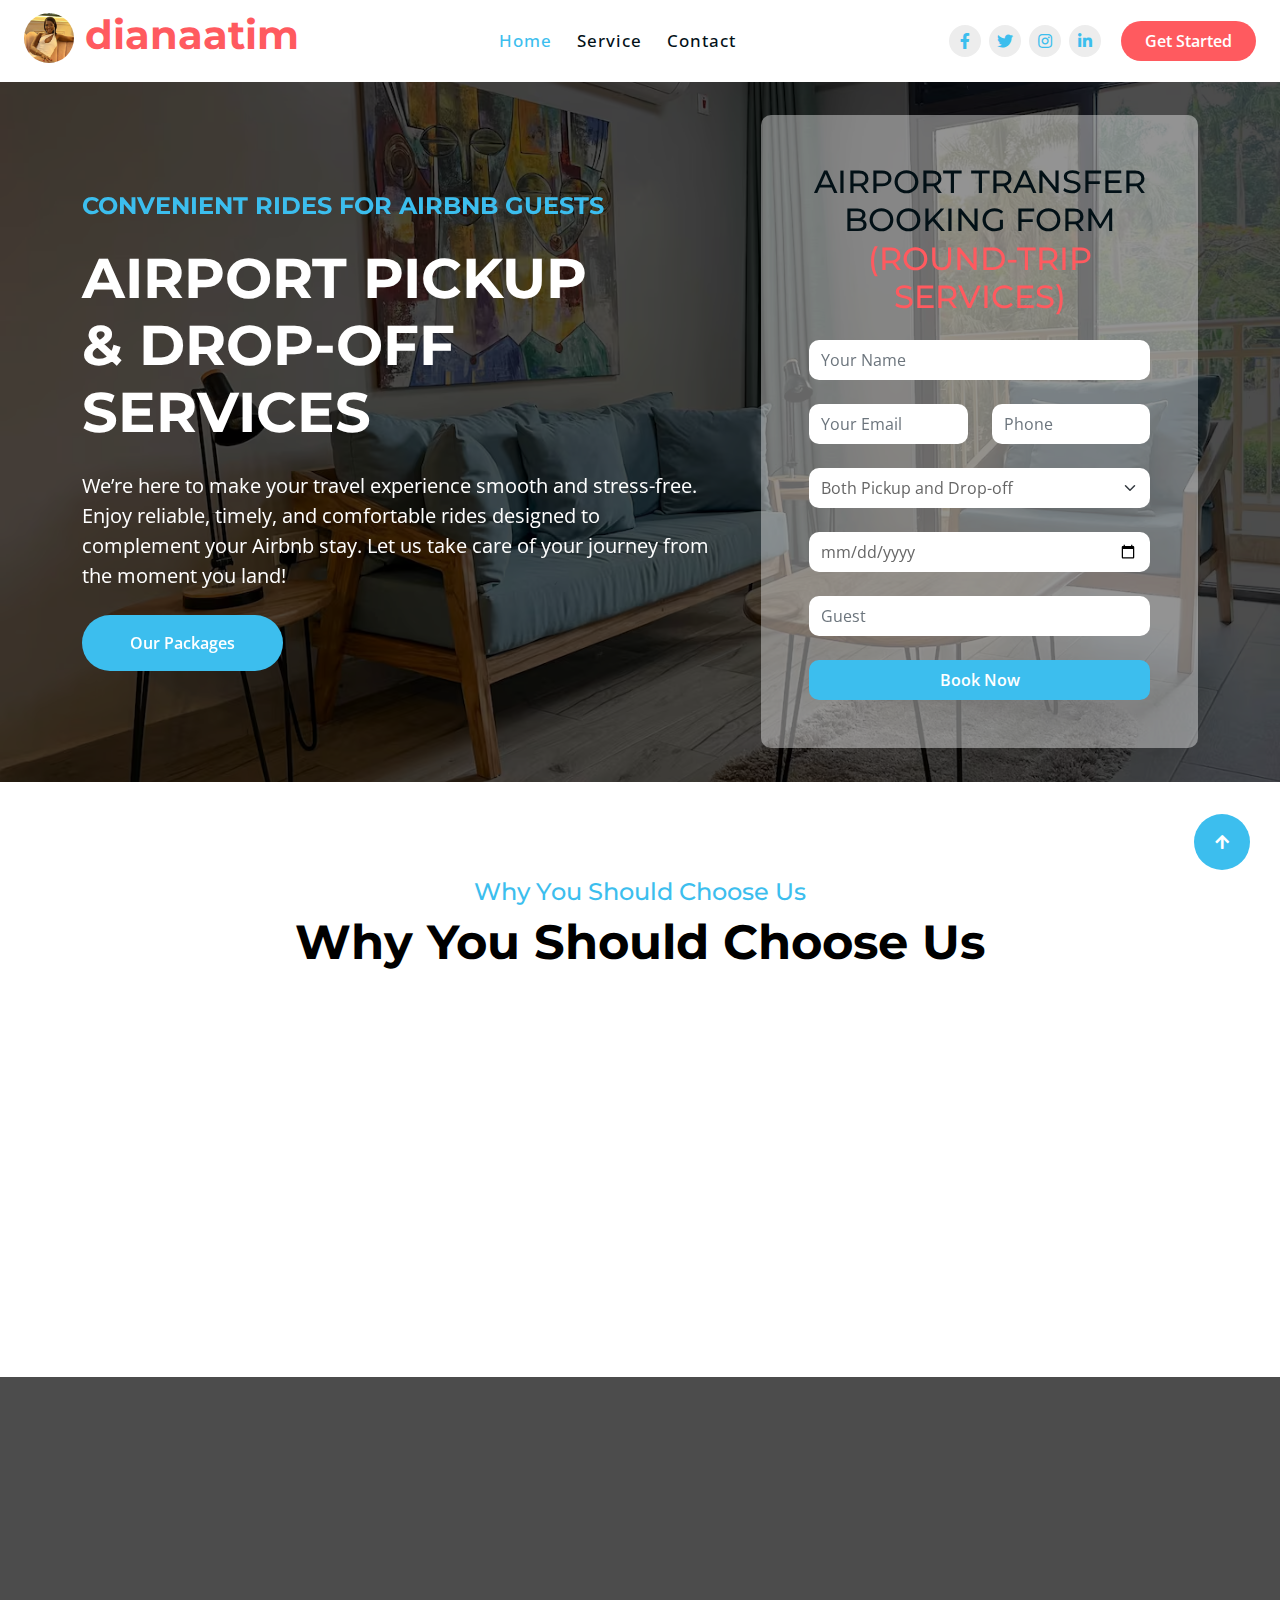
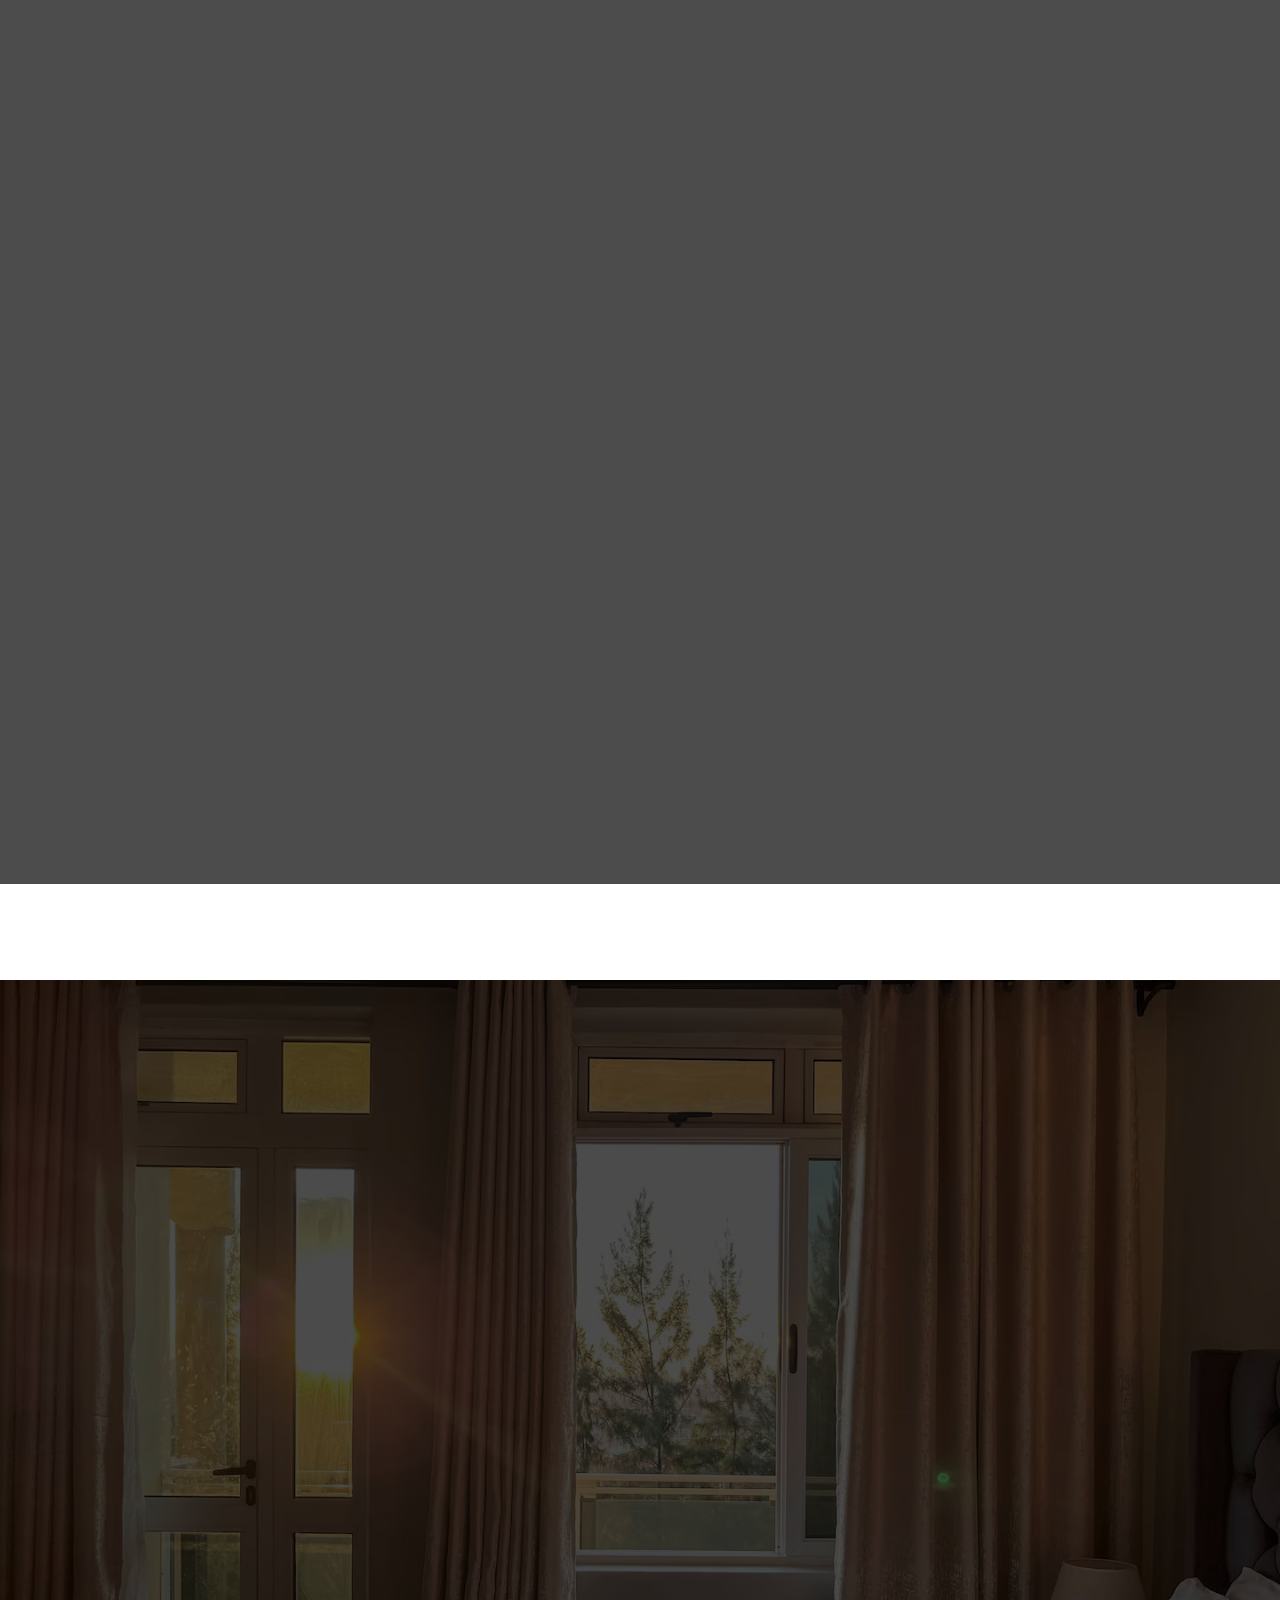
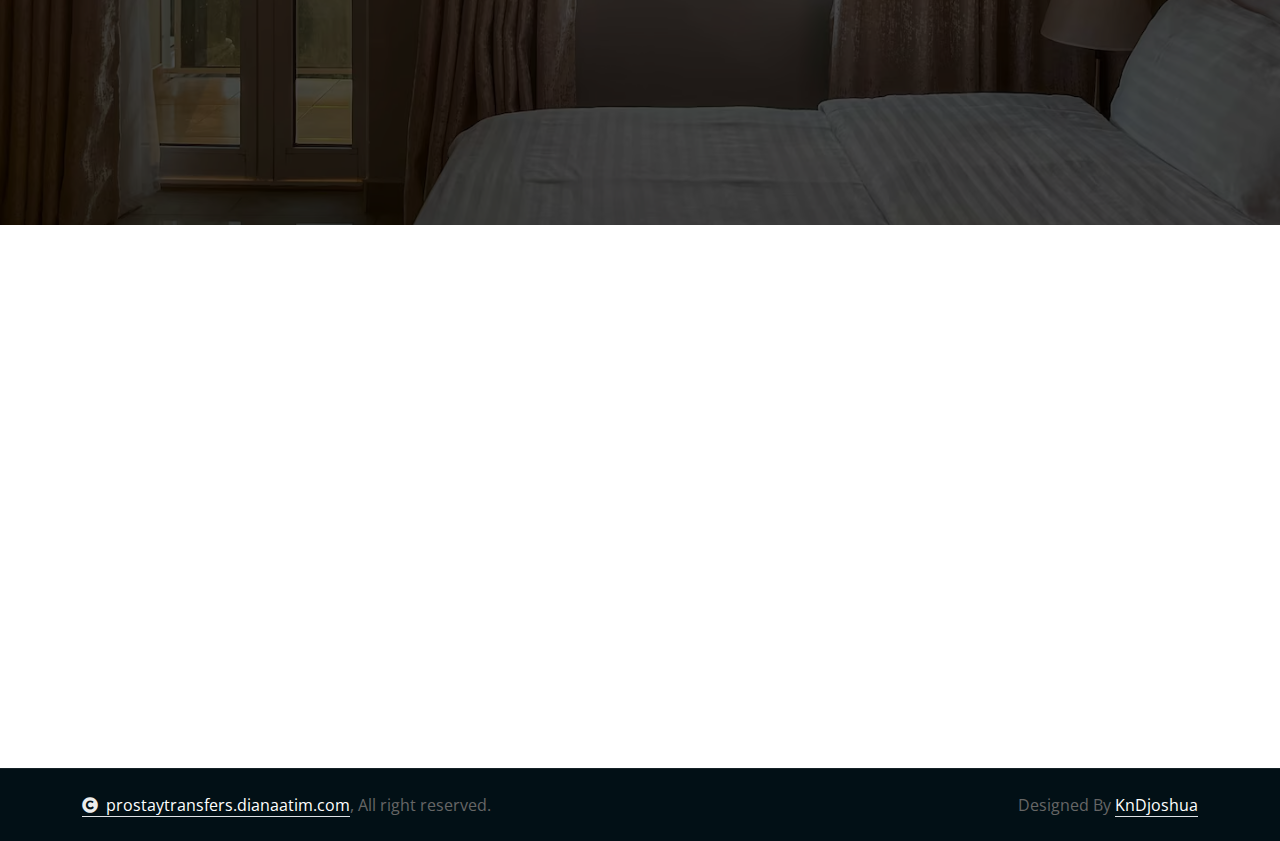
==== commit 283c6aaf: "Update index.html" ====
--- a/index.html
+++ b/index.html
@@ -132,15 +132,15 @@
                                     <div class="row g-4">
                                         <div class="col-12">
                                             <input type="text" class="form-control border-0 py-2" name="NAME" id="name"
-                                                placeholder="Your Name">
+                                                required placeholder="Your Name">
                                         </div>
                                         <div class="col-12 col-xl-6">
-                                            <input type="email" class="form-control border-0 py-2" name="EMAIL"
+                                            <input type="email" class="form-control border-0 py-2" name="EMAIL" required
                                                 id="email" placeholder="Your Email">
                                         </div>
                                         <div class="col-12 col-xl-6">
                                             <input type="phone" class="form-control border-0 py-2" name="PHONE NUMBER"
-                                                id="phone" placeholder="Phone">
+                                                required id="phone" placeholder="Phone">
                                         </div>
                                         <div class="col-12">
                                             <select name="SELECTED" class="form-select border-0 py-2"
@@ -165,7 +165,7 @@
                                                 name="NUMBER OF GUESTS" id="number" placeholder="Guest">
                                         </div>
                                         <input type="hidden" name="_next"
-                                            value="https://flutterwave.com/pay/x9zhkepwgalk?_gl=1%2afdxhd4%2a_gcl_au%2aODU4ODY0MzczLjE3MzY0MDIwNTk.%2a_ga%2aMzk0MjAxODgzLjE3MzY0MDE3ODc.%2a_ga_KQ9NSEMFCF%2aMTczNjQwMTc5Ny4xLjEuMTczNjQwMjkyOS41OS4wLjA.">
+                                            value="https://flutterwave.com/pay/n8lwnr6k10ch">
                                         <input type="hidden" name="_webhook"
                                             value="https://prostaytransfers.dianaatim.com/attraction.html">
                                         <div class="col-12">
@@ -494,19 +494,19 @@
 
                         <div class="row g-4">
                             <div class="col-12">
-                                <input type="text" class="form-control border-0 py-2" name="NAME" id="name"
+                                <input type="text" class="form-control border-0 py-2" name="NAME" id="name" required
                                     placeholder="Your Name">
                             </div>
                             <div class="col-12 col-xl-6">
-                                <input type="email" class="form-control border-0 py-2" name="EMAIL" id="email"
+                                <input type="email" class="form-control border-0 py-2" name="EMAIL" id="email" required
                                     placeholder="Your Email">
                             </div>
                             <div class="col-12 col-xl-6">
                                 <input type="phone" class="form-control border-0 py-2" name="PHONE NUMBER" id="phone"
-                                    placeholder="Phone">
+                                    required placeholder="Phone">
                             </div>
                             <div class="col-12">
-                                <select name="SELECTED" class="form-select border-0 py-2"
+                                <select name="SELECTED " class="form-select border-0 py-2"
                                     aria-label="Default select example">
                                     <option selected>Pickup Only</option>
                                     <!-- <option value="Pickup Only"><button id="myBtn">Pickup Only</button>
@@ -526,7 +526,7 @@
                                 <input type="number" class="form-control border-0 py-2" name="NUMBER OF GUESTS"
                                     id="number" placeholder="Guest">
                             </div>
-                            <input type="hidden" name="_next" value="https://flutterwave.com/pay/5uxfzftrjx5h">
+                            <input type="hidden" name="_next" value="https://flutterwave.com/pay/r54d2etz5vxi">
                             <input type="hidden" name="_webhook"
                                 value="https://prostaytransfers.dianaatim.com/attraction.html">
                             <div class="col-12">
@@ -564,12 +564,12 @@
 
                         <div class="row g-4">
                             <div class="col-12">
-                                <input type="text" class="form-control border-0 py-2" name="NAME" id="name"
+                                <input type="text" class="form-control border-0 py-2" name="NAME" id="name" required
                                     placeholder="Your Name">
                             </div>
                             <div class="col-12 col-xl-6">
                                 <input type="email" class="form-control border-0 py-2" name="EMAIL" id="email"
-                                    placeholder="Your Email">
+                                    placeholder="Your Email" required>
                             </div>
                             <div class="col-12 col-xl-6">
                                 <input type="phone" class="form-control border-0 py-2" name="PHONE NUMBER" id="phone"
@@ -601,7 +601,7 @@
                                 <input type="number" class="form-control border-0 py-2" name="NUMBER OF GUESTS"
                                     id="number" placeholder="Guest">
                             </div>
-                            <input type="hidden" name="_next" value="     https://flutterwave.com/pay/eelukbxlt5dq">
+                            <input type="hidden" name="_next" value="https://flutterwave.com/pay/eelukbxlt5dq6">
                             <input type="hidden" name="_webhook"
                                 value="https://prostaytransfers.dianaatim.com/attraction.html">
                             <div class="col-12">
@@ -637,16 +637,16 @@
 
                         <div class="row g-4">
                             <div class="col-12">
-                                <input type="text" class="form-control border-0 py-2" name="NAME" id="name"
+                                <input type="text" class="form-control border-0 py-2" name="NAME" id="name" required
                                     placeholder="Your Name">
                             </div>
                             <div class="col-12 col-xl-6">
-                                <input type="email" class="form-control border-0 py-2" name="EMAIL" id="email"
+                                <input type="email" class="form-control border-0 py-2" name="EMAIL" id="email" required
                                     placeholder="Your Email">
                             </div>
                             <div class="col-12 col-xl-6">
                                 <input type="phone" class="form-control border-0 py-2" name="PHONE NUMBER" id="phone"
-                                    placeholder="Phone">
+                                    required placeholder="Phone">
                             </div>
                             <div class="col-12">
                                 <select name="SELECTED" class="form-select border-0 py-2"
@@ -680,7 +680,7 @@
                     </form>
                 </div>
                 <div class="modal-footer">
-                    <button class="btn btn-primary" data-bs-target="#exampleModalToggle2" data-bs-toggle="modal"
+                    <button class="btn btn-primary" data-bs-target="#exampleModalToggle" data-bs-toggle="modal"
                         data-bs-dismiss="modal">Airport Pickup</button>
                 </div>
             </div>
@@ -1213,7 +1213,7 @@
                         </div>
                         <div>
                             <p class="text-white mb-2">Payment Accepted</p>
-                            <img src="img/payment.png" class="img-fluid" alt="Image">
+                            <img src="/pay.png" class="img-fluid" alt="Image">
                         </div>
                         <div>
                             <p class="text-white mb-2">Partners</p>
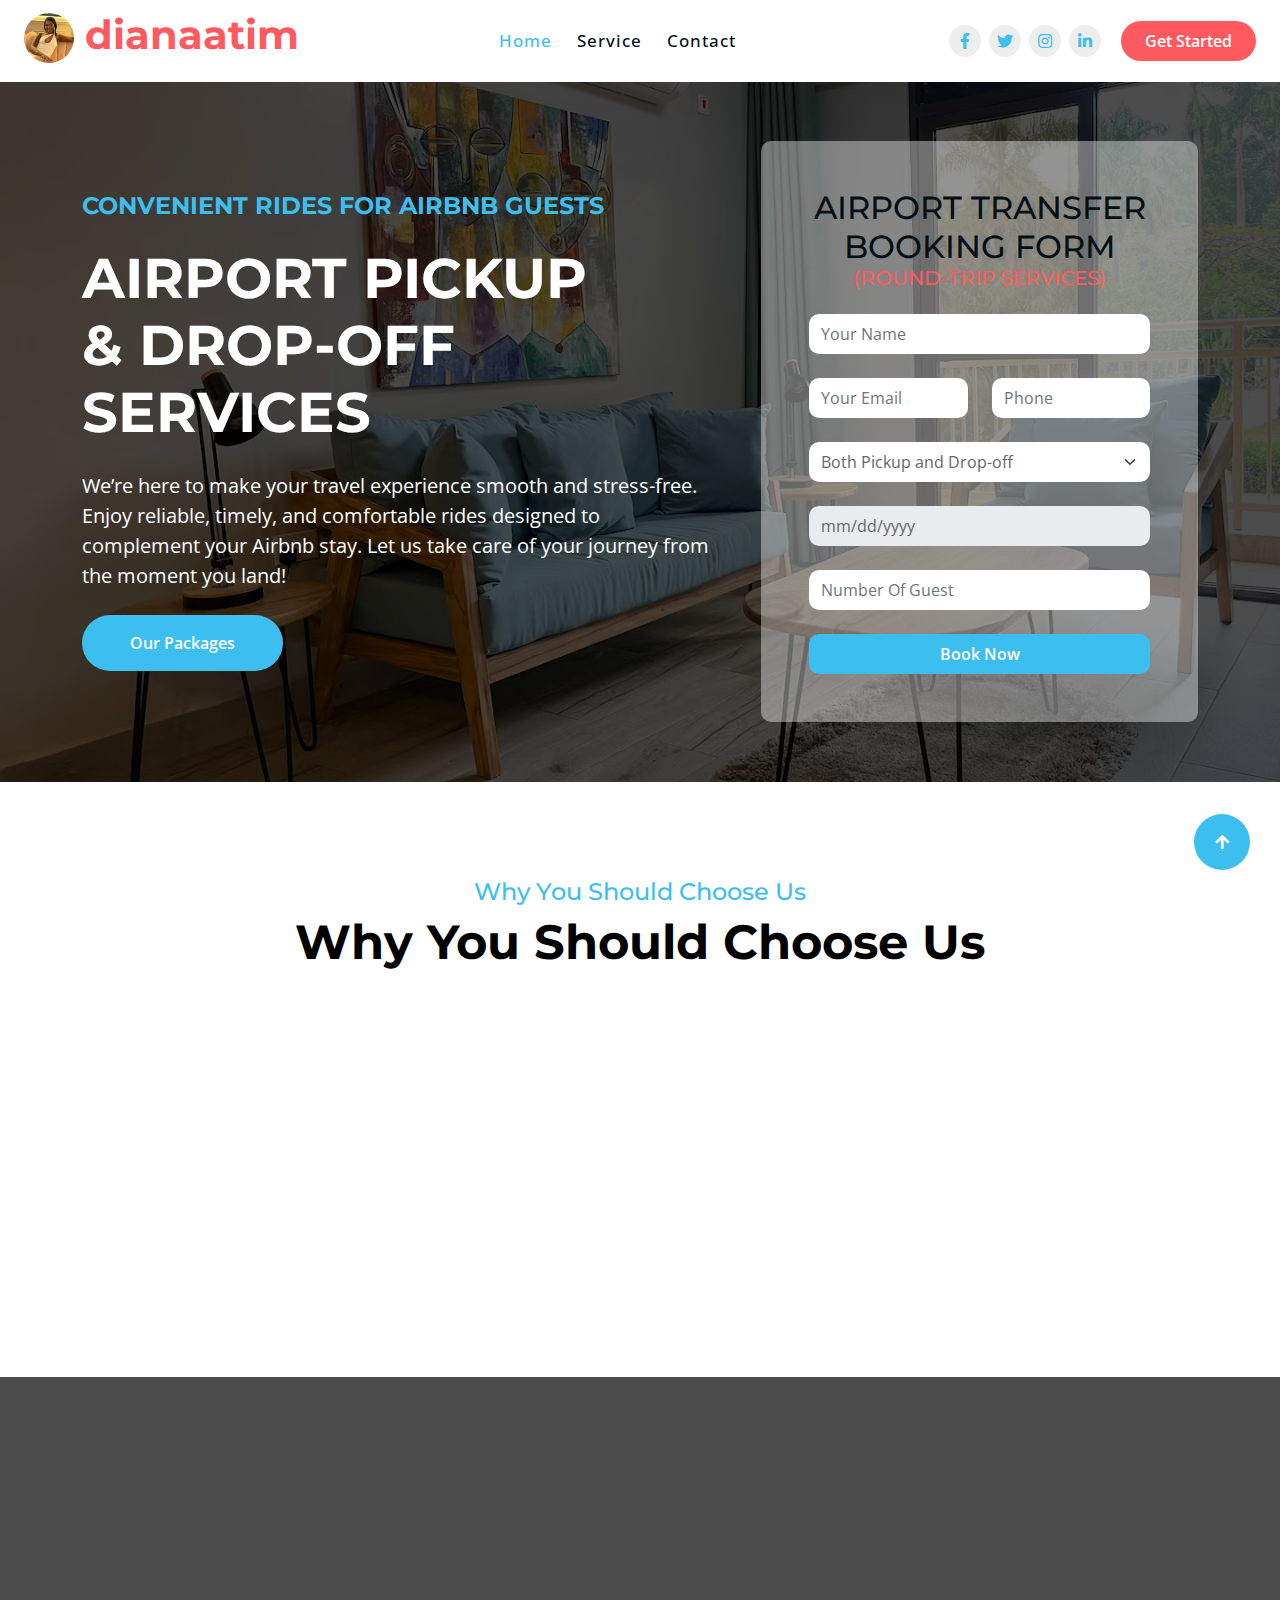
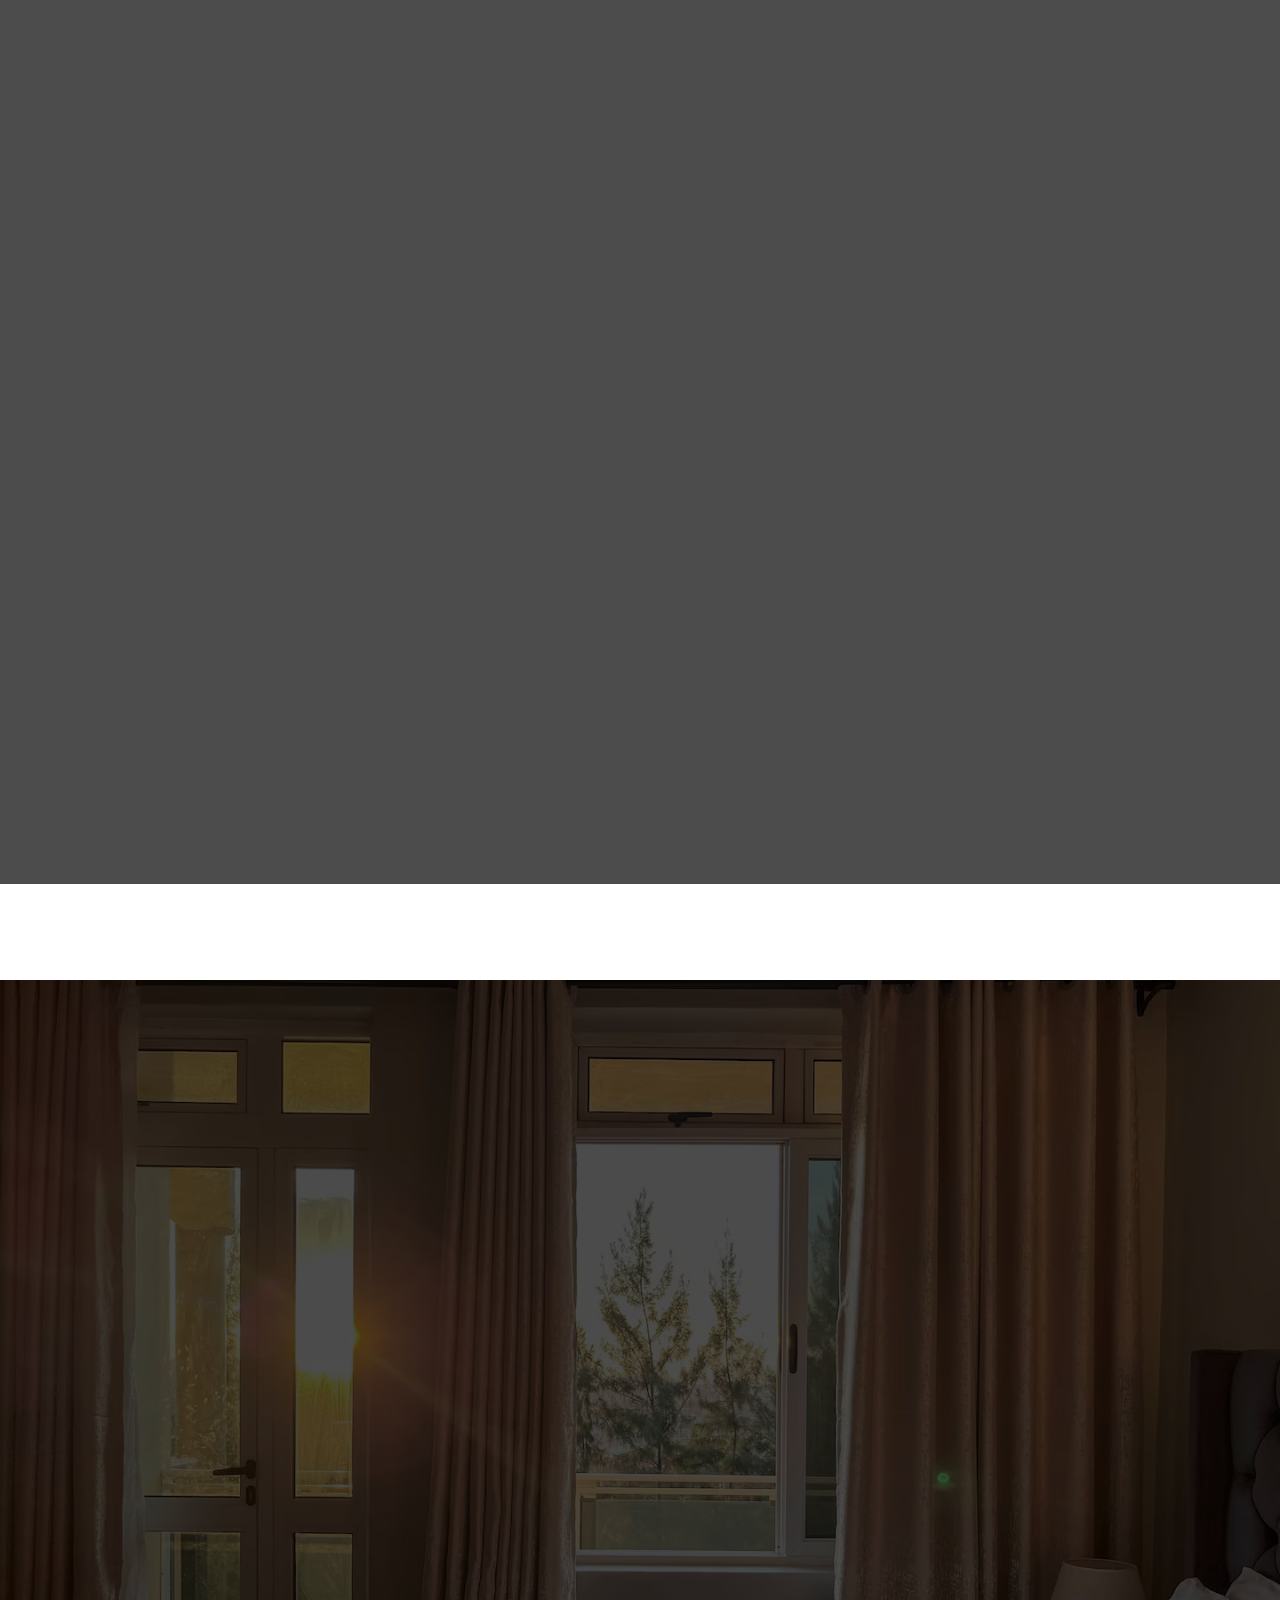
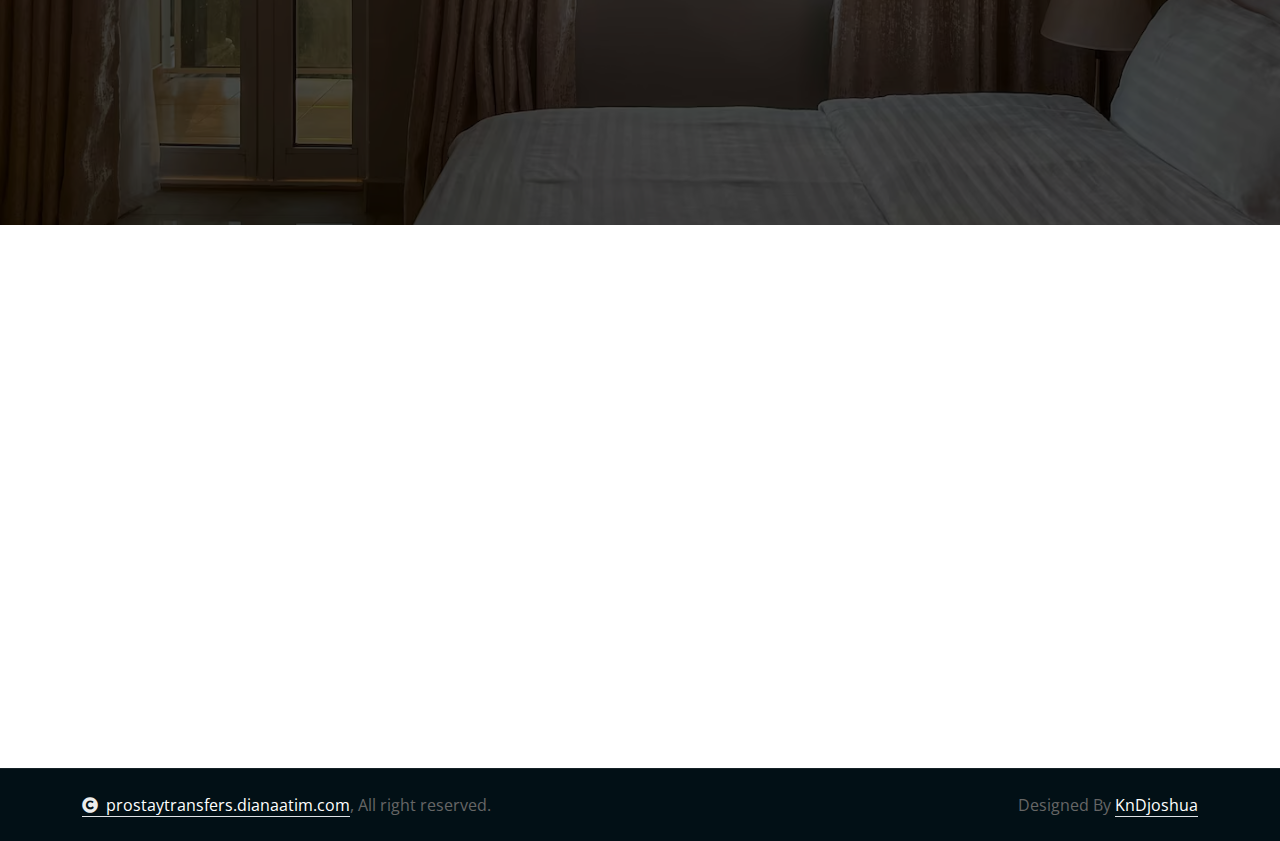
==== commit cbebdf83: "Update index.html" ====
--- a/index.html
+++ b/index.html
@@ -120,7 +120,7 @@
                             style="animation-delay: 1s;">
                             <div class="ticket-form p-5">
                                 <h2 class="text-dark text-uppercase mb-4">AIRPORT TRANSFER BOOKING FORM <br>
-                                    <p style="font-size: 1 rem !important;"><a href="#service">(Round-trip
+                                    <p style="font-size: 20px !important;"><a href="#service">(Round-trip
                                             services)</a></p>
                                 </h2>
 
@@ -154,15 +154,24 @@
                                             </select>
                                         </div>
 
+
+                                        <link rel="stylesheet"
+                                            href="https://cdn.jsdelivr.net/npm/flatpickr/dist/flatpickr.min.css">
+
                                         <div class="col-12">
-                                            <input type="date" class="form-control border-0 py-2" name="PICKUP DATE"
-                                                id="number" placeholder="PICKUP DATE">
+
+                                            <input type="date" class="form-control border-0 py-2" id="dates"
+                                                name="PICKUP and DROP-OFF DATE"
+                                                placeholder="Select pickup and drop-off dates" readonly>
+
+
                                         </div>
+
 
 
                                         <div class="col-12">
                                             <input type="number" class="form-control border-0 py-2"
-                                                name="NUMBER OF GUESTS" id="number" placeholder="Guest">
+                                                name="NUMBER OF GUESTS" id="number" placeholder="Number Of Guest">
                                         </div>
                                         <input type="hidden" name="_next"
                                             value="https://flutterwave.com/pay/n8lwnr6k10ch">
@@ -186,6 +195,31 @@
     </div>
     </div>
     <!-- Carousel End -->
+
+
+
+
+
+
+
+    <!-- Include Flatpickr JavaScript -->
+    <script src="https://cdn.jsdelivr.net/npm/flatpickr"></script>
+    <script>
+        // Initialize Flatpickr
+        flatpickr("#dates", {
+            mode: "multiple", // Allow multiple date selection
+            dateFormat: "Y-m-d", // Format for the selected dates
+            minDate: "today" // Disable past dates
+        });
+    </script>
+
+
+
+
+
+
+
+
 
 
     <!-- Feature Start -->
@@ -215,8 +249,8 @@
                                     Our punctual and professional drivers ensure you’ll never miss a flight or wait long
                                     after landing. Count on us for timely and dependable service every time.
                                 </p>
-                                <a href="#" class="btn btn-primary rounded-pill py-2 px-4">Read More <i
-                                        class="fa fa-arrow-right ms-1"></i></a>
+                                <!-- <a href="#" class="btn btn-primary rounded-pill py-2 px-4">Read More <i
+                                        class="fa fa-arrow-right ms-1"></i></a> -->
                             </div>
                         </div>
 
@@ -233,8 +267,8 @@
                                     Enjoy clean, well-maintained vehicles with experienced drivers who prioritize your
                                     safety and comfort throughout your journey.
                                 </p>
-                                <a href="#" class="btn btn-primary rounded-pill py-2 px-4">Read More <i
-                                        class="fa fa-arrow-right ms-1"></i></a>
+                                <!-- <a href="#" class="btn btn-primary rounded-pill py-2 px-4">Read More <i
+                                        class="fa fa-arrow-right ms-1"></i></a> -->
                             </div>
                         </div>
 
@@ -253,8 +287,8 @@
                                     stress-free and enjoyable.
 
                                 </p>
-                                <a href="#" class="btn btn-primary rounded-pill py-2 px-4">Read More <i
-                                        class="fa fa-arrow-right ms-1"></i></a>
+                                <!-- <a href="#" class="btn btn-primary rounded-pill py-2 px-4">Read More <i
+                                        class="fa fa-arrow-right ms-1"></i></a> -->
                             </div>
                         </div>
 
@@ -517,14 +551,42 @@
                                 </select>
                             </div>
 
-                            <div class="col-12 col-xl-6">
-                                <input class="form-control border-0 py-2" placeholder="DROP-OFF DATE" type="date"
-                                    name="PICKUP DATE" id="quality-toDate">
-                            </div>
+
+
+
+
+                            <link rel="stylesheet" href="https://cdn.jsdelivr.net/npm/flatpickr/dist/flatpickr.min.css">
+
+                            <div class="col-12">
+
+                                <input type="date" class="form-control border-0 py-2" id="dates" name="PICKUP"
+                                    placeholder="Select pickup date" readonly>
+
+
+                            </div>
+                            <!-- Include Flatpickr JavaScript -->
+                            <script src="https://cdn.jsdelivr.net/npm/flatpickr"></script>
+                            <script>
+                                // Initialize Flatpickr
+                                flatpickr("#dates", {
+                                    mode: "multiple", // Allow multiple date selection
+                                    dateFormat: "Y-m-d", // Format for the selected dates
+                                    minDate: "today" // Disable past dates
+                                });
+                            </script>
+
+
+
+
+                            <!-- <div class="col-12 col-xl-6">
+                                <input type="date" class="form-control border-0 py-2" id="dates"
+                                    name="PICKUP and DROP-OFF DATE" placeholder="Select pickup and drop-off dates"
+                                    readonly>
+                            </div> -->
 
                             <div class="col-12">
                                 <input type="number" class="form-control border-0 py-2" name="NUMBER OF GUESTS"
-                                    id="number" placeholder="Guest">
+                                    id="number" placeholder="Number Of Guests">
                             </div>
                             <input type="hidden" name="_next" value="https://flutterwave.com/pay/r54d2etz5vxi">
                             <input type="hidden" name="_webhook"
@@ -574,6 +636,89 @@
                             <div class="col-12 col-xl-6">
                                 <input type="phone" class="form-control border-0 py-2" name="PHONE NUMBER" id="phone"
                                     placeholder="Phone">
+                            </div>
+                            <div class="col-12">
+                                <select name="SELECTED" class="form-select border-0 py-2"
+                                    aria-label="Default select example">
+                                    <option selected>Drop-off Only</option>
+                                    <!-- <option value="Pickup Only"><button id="myBtn">Pickup Only</button>
+                                    </option>
+                                    <option value="Drop-off Only">Drop-off Only</option>
+                                    <option value="Both Pickup and Drop-off Only">Both Pickup and Drop-off
+                                    </option> -->
+                                </select>
+                            </div>
+
+                            <link rel="stylesheet" href="https://cdn.jsdelivr.net/npm/flatpickr/dist/flatpickr.min.css">
+
+                            <div class="col-12">
+
+                                <input type="date" class="form-control border-0 py-2" id="dates" name="DROP-OFF"
+                                    placeholder="Select drop-off date" readonly>
+
+
+                            </div>
+                            <!-- Include Flatpickr JavaScript -->
+                            <script src="https://cdn.jsdelivr.net/npm/flatpickr"></script>
+                            <script>
+                                // Initialize Flatpickr
+                                flatpickr("#dates", {
+                                    mode: "multiple", // Allow multiple date selection
+                                    dateFormat: "Y-m-d", // Format for the selected dates
+                                    minDate: "today" // Disable past dates
+                                });
+                            </script>
+
+                            <div class="col-12">
+                                <input type="number" class="form-control border-0 py-2" name="NUMBER OF GUESTS"
+                                    id="number" placeholder="Number Of Guests">
+                            </div>
+                            <input type="hidden" name="_next" value="https://flutterwave.com/pay/eelukbxlt5dq6">
+                            <input type="hidden" name="_webhook"
+                                value="https://prostaytransfers.dianaatim.com/attraction.html">
+                            <div class="col-12">
+                                <button type="submit" class="btn btn-primary w-100 py-2 px-5">Book
+                                    Now</button>
+                            </div>
+                        </div>
+                    </form>
+                </div>
+                <div class="modal-footer">
+                    <button class="btn btn-primary" data-bs-target="#exampleModalToggle3" data-bs-toggle="modal"
+                        data-bs-dismiss="modal">I Want Both Pickup and Drop-off</button>
+                </div>
+            </div>
+        </div>
+    </div>
+
+
+
+
+    <div class="modal fade" id="exampleModalToggle3" aria-hidden="true" aria-labelledby="exampleModalToggleLabel2"
+        tabindex="-1">
+        <div class="modal-dialog modal-dialog-centered">
+            <div class="modal-content">
+                <div class="modal-header">
+                    <h5 class="modal-title" id="exampleModalToggleLabel2">Pickup And Drop-off</h5>
+                    <button type="button" class="btn-close" data-bs-dismiss="modal" aria-label="Close"></button>
+                </div>
+                <div class="modal-body">
+
+
+                    <form action="https://formsubmit.co/oneg98183@gmail.com" method="POST">
+
+                        <div class="row g-4">
+                            <div class="col-12">
+                                <input type="text" class="form-control border-0 py-2" name="NAME" id="name" required
+                                    placeholder="Your Name">
+                            </div>
+                            <div class="col-12 col-xl-6">
+                                <input type="email" class="form-control border-0 py-2" name="EMAIL" id="email" required
+                                    placeholder="Your Email">
+                            </div>
+                            <div class="col-12 col-xl-6">
+                                <input type="phone" class="form-control border-0 py-2" name="PHONE NUMBER" id="phone"
+                                    required placeholder="Phone">
                             </div>
                             <div class="col-12">
                                 <select name="SELECTED" class="form-select border-0 py-2"
@@ -586,88 +731,37 @@
                                     </option> -->
                                 </select>
                             </div>
-                            <p>Set Pickup and Drop-off Dates</p>
-                            <div class="col-12 col-xl-6">
-                                <!-- <input class="form-control border-0 py-2" name="DATE" type="datetime-local"> -->
-                                <input class="form-control border-0 py-2" placeholder="PICKUP DATE" type="date"
-                                    name="PICKUP DATE" id="quality-fromdate">
-                            </div>
-                            <div class="col-12 col-xl-6">
-                                <input class="form-control border-0 py-2" placeholder="DROP-OFF DATE" type="date"
-                                    name="DROP=OFF DATE" id="quality-toDate">
-                            </div>
+
+                          
+                            
+                            <link rel="stylesheet" href="https://cdn.jsdelivr.net/npm/flatpickr/dist/flatpickr.min.css">
+
+                            <div class="col-12">
+
+                                <input type="date" class="form-control border-0 py-2" id="dates"
+                                    name="Pickup And Drop-off" placeholder="Select Pickup And Drop-off date" readonly>
+
+
+                            </div>
+                            <!-- Include Flatpickr JavaScript -->
+                            <script src="https://cdn.jsdelivr.net/npm/flatpickr"></script>
+                            <script>
+                                // Initialize Flatpickr
+                                flatpickr("#dates", {
+                                    mode: "multiple", // Allow multiple date selection
+                                    dateFormat: "Y-m-d", // Format for the selected dates
+                                    minDate: "today" // Disable past dates
+                                });
+                            </script>
+
+
+
+
+
 
                             <div class="col-12">
                                 <input type="number" class="form-control border-0 py-2" name="NUMBER OF GUESTS"
-                                    id="number" placeholder="Guest">
-                            </div>
-                            <input type="hidden" name="_next" value="https://flutterwave.com/pay/eelukbxlt5dq6">
-                            <input type="hidden" name="_webhook"
-                                value="https://prostaytransfers.dianaatim.com/attraction.html">
-                            <div class="col-12">
-                                <button type="submit" class="btn btn-primary w-100 py-2 px-5">Book
-                                    Now</button>
-                            </div>
-                        </div>
-                    </form>
-                </div>
-                <div class="modal-footer">
-                    <button class="btn btn-primary" data-bs-target="#exampleModalToggle3" data-bs-toggle="modal"
-                        data-bs-dismiss="modal">I Want Both Pickup and Drop-off</button>
-                </div>
-            </div>
-        </div>
-    </div>
-
-
-
-
-    <div class="modal fade" id="exampleModalToggle3" aria-hidden="true" aria-labelledby="exampleModalToggleLabel2"
-        tabindex="-1">
-        <div class="modal-dialog modal-dialog-centered">
-            <div class="modal-content">
-                <div class="modal-header">
-                    <h5 class="modal-title" id="exampleModalToggleLabel2">Pickup And Drop-off</h5>
-                    <button type="button" class="btn-close" data-bs-dismiss="modal" aria-label="Close"></button>
-                </div>
-                <div class="modal-body">
-
-
-                    <form action="https://formsubmit.co/oneg98183@gmail.com" method="POST">
-
-                        <div class="row g-4">
-                            <div class="col-12">
-                                <input type="text" class="form-control border-0 py-2" name="NAME" id="name" required
-                                    placeholder="Your Name">
-                            </div>
-                            <div class="col-12 col-xl-6">
-                                <input type="email" class="form-control border-0 py-2" name="EMAIL" id="email" required
-                                    placeholder="Your Email">
-                            </div>
-                            <div class="col-12 col-xl-6">
-                                <input type="phone" class="form-control border-0 py-2" name="PHONE NUMBER" id="phone"
-                                    required placeholder="Phone">
-                            </div>
-                            <div class="col-12">
-                                <select name="SELECTED" class="form-select border-0 py-2"
-                                    aria-label="Default select example">
-                                    <option selected>Both Pickup and Drop-off</option>
-                                    <!-- <option value="Pickup Only"><button id="myBtn">Pickup Only</button>
-                                    </option>
-                                    <option value="Drop-off Only">Drop-off Only</option>
-                                    <option value="Both Pickup and Drop-off Only">Both Pickup and Drop-off
-                                    </option> -->
-                                </select>
-                            </div>
-
-                            <div class="col-12 col-xl-6">
-                                <input class="form-control border-0 py-2" placeholder="DROP-OFF DATE" type="date"
-                                    name="PICKUP DATE" id="quality-toDate">
-                            </div>
-
-                            <div class="col-12">
-                                <input type="number" class="form-control border-0 py-2" name="NUMBER OF GUESTS"
-                                    id="number" placeholder="Guest">
+                                    id="number" placeholder="Number Of Guest">
                             </div>
                             <input type="hidden" name="_next" value="https://flutterwave.com/pay/n8lwnr6k10ch">
                             <input type="hidden" name="_webhook"
--- a/css/style.css
+++ b/css/style.css
@@ -5,6 +5,11 @@
     visibility: hidden;
     transition: opacity .5s ease-out, visibility 0s linear .5s;
     z-index: 99999;
+}
+
+input {
+    /* background-color: rgb(247, 243, 243) !important; */
+    border-left: 1px solid black !important;
 }
 
 #spinner.show {
